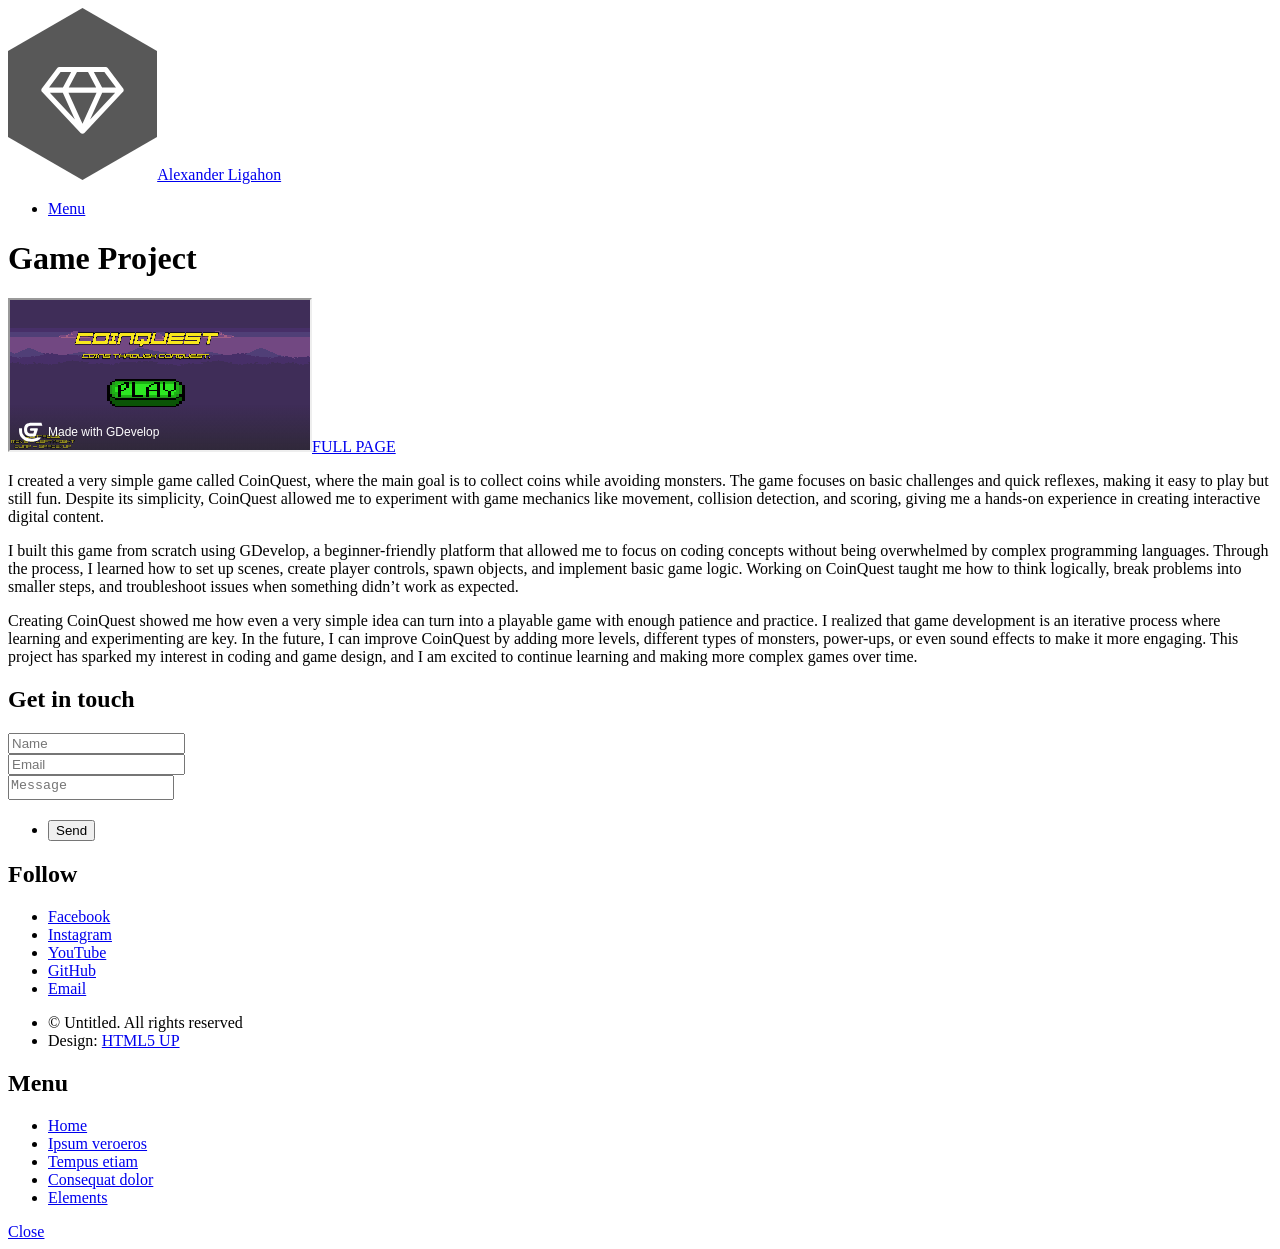
==== Alex'swebpage/Gameproject.html @ 7dd169e8 "Update Gameproject.html" ====
<!DOCTYPE HTML>
<!--
	Phantom by HTML5 UP
	html5up.net | @ajlkn
	Free for personal and commercial use under the CCA 3.0 license (html5up.net/license)
-->
<html>
	<head>
		<title>Alexander Ligahon - Game Project</title>
		<meta charset="utf-8" />
		<meta name="viewport" content="width=device-width, initial-scale=1, user-scalable=no" />
		<link rel="stylesheet" href="assets/css/main.css" />
		<noscript><link rel="stylesheet" href="assets/css/noscript.css" /></noscript>
	</head>
	<body class="is-preload">
		<!-- Wrapper -->
			<div id="wrapper">

				<!-- Header -->
					<header id="header">
						<div class="inner">

							<!-- Logo -->
								<a href="index.html" class="logo">
									<span class="symbol"><img src="images/logo.svg" alt="" /></span><span class="title">Alexander Ligahon</span>
								</a>

							<!-- Nav -->
								<nav>
									<ul>
										<li><a href="#menu">Menu</a></li>
									</ul>
								</nav>

						</div>
					</header>

				<!-- Menu -->
					<nav id="menu">
						<h2>Menu</h2>
						<ul>
							<li><a href="index.html">Home</a></li>
							<li><a href="generic.html">Ipsum veroeros</a></li>
							<li><a href="generic.html">Tempus etiam</a></li>
							<li><a href="generic.html">Consequat dolor</a></li>
							<li><a href="elements.html">Elements</a></li>
						</ul>
					</nav>

				<!-- Main -->
					<div id="main">
						<div class="inner">
							<h1>Game Project</h1>
							<iframe src="CoinQuest/index.html" title="W3Schools Free Online Web Tutorials"></iframe><a href="https://alexanderligahon-stack.github.io/AlexanderLigahon/Alex'swebpage/CoinQuest/index.html" target="_blank">FULL PAGE</a>
							<p>I created a very simple game called CoinQuest, where the main goal is to collect coins while avoiding monsters. The game focuses on basic challenges and quick reflexes, making it easy to play but still fun. Despite its simplicity, CoinQuest allowed me to experiment with game mechanics like movement, collision detection, and scoring, giving me a hands-on experience in creating interactive digital content.</p>
							<p>I built this game from scratch using GDevelop, a beginner-friendly platform that allowed me to focus on coding concepts without being overwhelmed by complex programming languages. Through the process, I learned how to set up scenes, create player controls, spawn objects, and implement basic game logic. Working on CoinQuest taught me how to think logically, break problems into smaller steps, and troubleshoot issues when something didn’t work as expected.</p>
							<p>Creating CoinQuest showed me how even a very simple idea can turn into a playable game with enough patience and practice. I realized that game development is an iterative process where learning and experimenting are key. In the future, I can improve CoinQuest by adding more levels, different types of monsters, power-ups, or even sound effects to make it more engaging. This project has sparked my interest in coding and game design, and I am excited to continue learning and making more complex games over time.</p>
						</div>
					</div>

				<!-- Footer -->
					<footer id="footer">
						<div class="inner">
							<section>
								<h2>Get in touch</h2>
								<form method="post" action="#">
									<div class="fields">
										<div class="field half">
											<input type="text" name="name" id="name" placeholder="Name" />
										</div>
										<div class="field half">
											<input type="email" name="email" id="email" placeholder="Email" />
										</div>
										<div class="field">
											<textarea name="message" id="message" placeholder="Message"></textarea>
										</div>
									</div>
									<ul class="actions">
										<li><input type="submit" value="Send" class="primary" /></li>
									</ul>
								</form>
							</section>
							<section>
								<h2>Follow</h2>
								<ul class="icons">
									<li><a href="https://www.facebook.com/babykittye" class="icon brands style2 fa-facebook" target="_blank"><span class="label">Facebook</span></a></li>
									<li><a href="https://www.instagram.com/xh.allie/" class="icon brands style2 fa-instagram" target="_blank"><span class="label">Instagram</span></a></li>
									<li><a href="https://www.youtube.com/channel/UCJ-s1aOtM6c1XGkvXlU729Q" class="icon brands style2 fa-youtube" target="_blank"><span class="label">YouTube</span></a></li>
									<li><a href="https://github.com/alexanderligahon-stack" class="icon brands style2 fa-github" target="_blank"><span class="label">GitHub</span></a></li>
									<li><a href="mailto:alexander.ligahon@gmail.com" class="icon solid style2 fa-envelope"><span class="label">Email</span></a></li>
								</ul>
							</section>
							<ul class="copyright">
								<li>&copy; Untitled. All rights reserved</li><li>Design: <a href="http://html5up.net">HTML5 UP</a></li>
							</ul>
						</div>
					</footer>

			</div>

		<!-- Scripts -->
			<script src="assets/js/jquery.min.js"></script>
			<script src="assets/js/browser.min.js"></script>
			<script src="assets/js/breakpoints.min.js"></script>
			<script src="assets/js/util.js"></script>
			<script src="assets/js/main.js"></script>

	</body>
</html>
---- Alex'swebpage/assets/css/main.css ----
@import url(fontawesome-all.min.css);
@import url("https://fonts.googleapis.com/css?family=Source+Sans+Pro:300,700,900");

/*
	Phantom by HTML5 UP
	html5up.net | @ajlkn
	Free for personal and commercial use under the CCA 3.0 license (html5up.net/license)
*/

html, body, div, span, applet, object,
iframe, h1, h2, h3, h4, h5, h6, p, blockquote,
pre, a, abbr, acronym, address, big, cite,
code, del, dfn, em, img, ins, kbd, q, s, samp,
small, strike, strong, sub, sup, tt, var, b,
u, i, center, dl, dt, dd, ol, ul, li, fieldset,
form, label, legend, table, caption, tbody,
tfoot, thead, tr, th, td, article, aside,
canvas, details, embed, figure, figcaption,
footer, header, hgroup, menu, nav, output, ruby,
section, summary, time, mark, audio, video {
	margin: 0;
	padding: 0;
	border: 0;
	font-size: 100%;
	font: inherit;
	vertical-align: baseline;}

article, aside, details, figcaption, figure,
footer, header, hgroup, menu, nav, section {
	display: block;}

body {
	line-height: 1;
}

ol, ul {
	list-style: none;
}

blockquote, q {
	quotes: none;
}

	blockquote:before, blockquote:after, q:before, q:after {
		content: '';
		content: none;
	}

table {
	border-collapse: collapse;
	border-spacing: 0;
}

body {
	-webkit-text-size-adjust: none;
}

mark {
	background-color: transparent;
	color: inherit;
}

input::-moz-focus-inner {
	border: 0;
	padding: 0;
}

input, select, textarea {
	-moz-appearance: none;
	-webkit-appearance: none;
	-ms-appearance: none;
	appearance: none;
}

/* Basic */

	@-ms-viewport {
		width: device-width;
	}

	body {
		-ms-overflow-style: scrollbar;
	}

	@media screen and (max-width: 480px) {

		html, body {
			min-width: 320px;
		}

	}

	html {
		box-sizing: border-box;
	}

	*, *:before, *:after {
		box-sizing: inherit;
	}

	body {
		background: #ffffff;
	}

		body.is-preload *, body.is-preload *:before, body.is-preload *:after {
			-moz-animation: none !important;
			-webkit-animation: none !important;
			-ms-animation: none !important;
			animation: none !important;
			-moz-transition: none !important;
			-webkit-transition: none !important;
			-ms-transition: none !important;
			transition: none !important;
		}

/* Type */

	body, input, select, textarea {
		color: #585858;
		font-family: "Source Sans Pro", Helvetica, sans-serif;
		font-size: 16pt;
		font-weight: 300;
		line-height: 1.75;
	}

		@media screen and (max-width: 1680px) {

			body, input, select, textarea {
				font-size: 14pt;
			}

		}

		@media screen and (max-width: 1280px) {

			body, input, select, textarea {
				font-size: 12pt;
			}

		}

	a {
		-moz-transition: border-bottom-color 0.2s ease, color 0.2s ease;
		-webkit-transition: border-bottom-color 0.2s ease, color 0.2s ease;
		-ms-transition: border-bottom-color 0.2s ease, color 0.2s ease;
		transition: border-bottom-color 0.2s ease, color 0.2s ease;
		text-decoration: none;
		color: #585858;
		border-bottom: dotted 1px rgba(88, 88, 88, 0.5);
	}

		a:hover {
			border-bottom-color: transparent;
			color: #f2849e !important;
		}

	strong, b {
		font-weight: 900;
	}

	em, i {
		font-style: italic;
	}

	p {
		margin: 0 0 2em 0;
	}

	h1 {
		font-size: 2.75em;
		font-weight: 700;
		line-height: 1.3;
		margin: 0 0 1em 0;
		letter-spacing: -0.035em;
	}

		h1 a {
			color: inherit;
		}

		@media screen and (max-width: 736px) {

			h1 {
				font-size: 2em;
				margin: 0 0 1em 0;
			}

		}

		@media screen and (max-width: 360px) {

			h1 {
				font-size: 1.75em;
			}

		}

	h2, h3, h4, h5, h6 {
		font-weight: 900;
		line-height: 1.5;
		margin: 0 0 2em 0;
		text-transform: uppercase;
		letter-spacing: 0.35em;
	}

		h2 a, h3 a, h4 a, h5 a, h6 a {
			color: inherit;
		}

	h2 {
		font-size: 1.1em;
	}

	h3 {
		font-size: 1em;
	}

	h4 {
		font-size: 0.8em;
	}

	h5 {
		font-size: 0.8em;
	}

	h6 {
		font-size: 0.8em;
	}

	@media screen and (max-width: 980px) {

		h1 br, h2 br, h3 br, h4 br, h5 br, h6 br {
			display: none;
		}

	}

	@media screen and (max-width: 736px) {

		h2 {
			font-size: 1em;
		}

		h3 {
			font-size: 0.8em;
		}

	}

	sub {
		font-size: 0.8em;
		position: relative;
		top: 0.5em;
	}

	sup {
		font-size: 0.8em;
		position: relative;
		top: -0.5em;
	}

	blockquote {
		border-left: solid 4px #c9c9c9;
		font-style: italic;
		margin: 0 0 2em 0;
		padding: 0.5em 0 0.5em 2em;
	}

	code {
		background: rgba(144, 144, 144, 0.075);
		border-radius: 4px;
		border: solid 1px #c9c9c9;
		font-family: "Courier New", monospace;
		font-size: 0.9em;
		margin: 0 0.25em;
		padding: 0.25em 0.65em;
	}

	pre {
		-webkit-overflow-scrolling: touch;
		font-family: "Courier New", monospace;
		font-size: 0.9em;
		margin: 0 0 2em 0;
	}

		pre code {
			display: block;
			line-height: 1.75;
			padding: 1em 1.5em;
			overflow-x: auto;
		}

	hr {
		border: 0;
		border-bottom: solid 1px #c9c9c9;
		margin: 2em 0;
	}

		hr.major {
			margin: 3em 0;
		}

	.align-left {
		text-align: left;
	}

	.align-center {
		text-align: center;
	}

	.align-right {
		text-align: right;
	}

/* Row */

	.row {
		display: flex;
		flex-wrap: wrap;
		box-sizing: border-box;
		align-items: stretch;
	}

		.row > * {
			box-sizing: border-box;
		}

		.row.gtr-uniform > * > :last-child {
			margin-bottom: 0;
		}

		.row.aln-left {
			justify-content: flex-start;
		}

		.row.aln-center {
			justify-content: center;
		}

		.row.aln-right {
			justify-content: flex-end;
		}

		.row.aln-top {
			align-items: flex-start;
		}

		.row.aln-middle {
			align-items: center;
		}

		.row.aln-bottom {
			align-items: flex-end;
		}

		.row > .imp {
			order: -1;
		}

		.row > .col-1 {
			width: 8.33333%;
		}

		.row > .off-1 {
			margin-left: 8.33333%;
		}

		.row > .col-2 {
			width: 16.66667%;
		}

		.row > .off-2 {
			margin-left: 16.66667%;
		}

		.row > .col-3 {
			width: 25%;
		}

		.row > .off-3 {
			margin-left: 25%;
		}

		.row > .col-4 {
			width: 33.33333%;
		}

		.row > .off-4 {
			margin-left: 33.33333%;
		}

		.row > .col-5 {
			width: 41.66667%;
		}

		.row > .off-5 {
			margin-left: 41.66667%;
		}

		.row > .col-6 {
			width: 50%;
		}

		.row > .off-6 {
			margin-left: 50%;
		}

		.row > .col-7 {
			width: 58.33333%;
		}

		.row > .off-7 {
			margin-left: 58.33333%;
		}

		.row > .col-8 {
			width: 66.66667%;
		}

		.row > .off-8 {
			margin-left: 66.66667%;
		}

		.row > .col-9 {
			width: 75%;
		}

		.row > .off-9 {
			margin-left: 75%;
		}

		.row > .col-10 {
			width: 83.33333%;
		}

		.row > .off-10 {
			margin-left: 83.33333%;
		}

		.row > .col-11 {
			width: 91.66667%;
		}

		.row > .off-11 {
			margin-left: 91.66667%;
		}

		.row > .col-12 {
			width: 100%;
		}

		.row > .off-12 {
			margin-left: 100%;
		}

		.row.gtr-0 {
			margin-top: 0;
			margin-left: 0em;
		}

			.row.gtr-0 > * {
				padding: 0 0 0 0em;
			}

			.row.gtr-0.gtr-uniform {
				margin-top: 0em;
			}

				.row.gtr-0.gtr-uniform > * {
					padding-top: 0em;
				}

		.row.gtr-25 {
			margin-top: 0;
			margin-left: -0.5em;
		}

			.row.gtr-25 > * {
				padding: 0 0 0 0.5em;
			}

			.row.gtr-25.gtr-uniform {
				margin-top: -0.5em;
			}

				.row.gtr-25.gtr-uniform > * {
					padding-top: 0.5em;
				}

		.row.gtr-50 {
			margin-top: 0;
			margin-left: -1em;
		}

			.row.gtr-50 > * {
				padding: 0 0 0 1em;
			}

			.row.gtr-50.gtr-uniform {
				margin-top: -1em;
			}

				.row.gtr-50.gtr-uniform > * {
					padding-top: 1em;
				}

		.row {
			margin-top: 0;
			margin-left: -2em;
		}

			.row > * {
				padding: 0 0 0 2em;
			}

			.row.gtr-uniform {
				margin-top: -2em;
			}

				.row.gtr-uniform > * {
					padding-top: 2em;
				}

		.row.gtr-150 {
			margin-top: 0;
			margin-left: -3em;
		}

			.row.gtr-150 > * {
				padding: 0 0 0 3em;
			}

			.row.gtr-150.gtr-uniform {
				margin-top: -3em;
			}

				.row.gtr-150.gtr-uniform > * {
					padding-top: 3em;
				}

		.row.gtr-200 {
			margin-top: 0;
			margin-left: -4em;
		}

			.row.gtr-200 > * {
				padding: 0 0 0 4em;
			}

			.row.gtr-200.gtr-uniform {
				margin-top: -4em;
			}

				.row.gtr-200.gtr-uniform > * {
					padding-top: 4em;
				}

		@media screen and (max-width: 1680px) {

			.row {
				display: flex;
				flex-wrap: wrap;
				box-sizing: border-box;
				align-items: stretch;
			}

				.row > * {
					box-sizing: border-box;
				}

				.row.gtr-uniform > * > :last-child {
					margin-bottom: 0;
				}

				.row.aln-left {
					justify-content: flex-start;
				}

				.row.aln-center {
					justify-content: center;
				}

				.row.aln-right {
					justify-content: flex-end;
				}

				.row.aln-top {
					align-items: flex-start;
				}

				.row.aln-middle {
					align-items: center;
				}

				.row.aln-bottom {
					align-items: flex-end;
				}

				.row > .imp-xlarge {
					order: -1;
				}

				.row > .col-1-xlarge {
					width: 8.33333%;
				}

				.row > .off-1-xlarge {
					margin-left: 8.33333%;
				}

				.row > .col-2-xlarge {
					width: 16.66667%;
				}

				.row > .off-2-xlarge {
					margin-left: 16.66667%;
				}

				.row > .col-3-xlarge {
					width: 25%;
				}

				.row > .off-3-xlarge {
					margin-left: 25%;
				}

				.row > .col-4-xlarge {
					width: 33.33333%;
				}

				.row > .off-4-xlarge {
					margin-left: 33.33333%;
				}

				.row > .col-5-xlarge {
					width: 41.66667%;
				}

				.row > .off-5-xlarge {
					margin-left: 41.66667%;
				}

				.row > .col-6-xlarge {
					width: 50%;
				}

				.row > .off-6-xlarge {
					margin-left: 50%;
				}

				.row > .col-7-xlarge {
					width: 58.33333%;
				}

				.row > .off-7-xlarge {
					margin-left: 58.33333%;
				}

				.row > .col-8-xlarge {
					width: 66.66667%;
				}

				.row > .off-8-xlarge {
					margin-left: 66.66667%;
				}

				.row > .col-9-xlarge {
					width: 75%;
				}

				.row > .off-9-xlarge {
					margin-left: 75%;
				}

				.row > .col-10-xlarge {
					width: 83.33333%;
				}

				.row > .off-10-xlarge {
					margin-left: 83.33333%;
				}

				.row > .col-11-xlarge {
					width: 91.66667%;
				}

				.row > .off-11-xlarge {
					margin-left: 91.66667%;
				}

				.row > .col-12-xlarge {
					width: 100%;
				}

				.row > .off-12-xlarge {
					margin-left: 100%;
				}

				.row.gtr-0 {
					margin-top: 0;
					margin-left: 0em;
				}

					.row.gtr-0 > * {
						padding: 0 0 0 0em;
					}

					.row.gtr-0.gtr-uniform {
						margin-top: 0em;
					}

						.row.gtr-0.gtr-uniform > * {
							padding-top: 0em;
						}

				.row.gtr-25 {
					margin-top: 0;
					margin-left: -0.5em;
				}

					.row.gtr-25 > * {
						padding: 0 0 0 0.5em;
					}

					.row.gtr-25.gtr-uniform {
						margin-top: -0.5em;
					}

						.row.gtr-25.gtr-uniform > * {
							padding-top: 0.5em;
						}

				.row.gtr-50 {
					margin-top: 0;
					margin-left: -1em;
				}

					.row.gtr-50 > * {
						padding: 0 0 0 1em;
					}

					.row.gtr-50.gtr-uniform {
						margin-top: -1em;
					}

						.row.gtr-50.gtr-uniform > * {
							padding-top: 1em;
						}

				.row {
					margin-top: 0;
					margin-left: -2em;
				}

					.row > * {
						padding: 0 0 0 2em;
					}

					.row.gtr-uniform {
						margin-top: -2em;
					}

						.row.gtr-uniform > * {
							padding-top: 2em;
						}

				.row.gtr-150 {
					margin-top: 0;
					margin-left: -3em;
				}

					.row.gtr-150 > * {
						padding: 0 0 0 3em;
					}

					.row.gtr-150.gtr-uniform {
						margin-top: -3em;
					}

						.row.gtr-150.gtr-uniform > * {
							padding-top: 3em;
						}

				.row.gtr-200 {
					margin-top: 0;
					margin-left: -4em;
				}

					.row.gtr-200 > * {
						padding: 0 0 0 4em;
					}

					.row.gtr-200.gtr-uniform {
						margin-top: -4em;
					}

						.row.gtr-200.gtr-uniform > * {
							padding-top: 4em;
						}

		}

		@media screen and (max-width: 1280px) {

			.row {
				display: flex;
				flex-wrap: wrap;
				box-sizing: border-box;
				align-items: stretch;
			}

				.row > * {
					box-sizing: border-box;
				}

				.row.gtr-uniform > * > :last-child {
					margin-bottom: 0;
				}

				.row.aln-left {
					justify-content: flex-start;
				}

				.row.aln-center {
					justify-content: center;
				}

				.row.aln-right {
					justify-content: flex-end;
				}

				.row.aln-top {
					align-items: flex-start;
				}

				.row.aln-middle {
					align-items: center;
				}

				.row.aln-bottom {
					align-items: flex-end;
				}

				.row > .imp-large {
					order: -1;
				}

				.row > .col-1-large {
					width: 8.33333%;
				}

				.row > .off-1-large {
					margin-left: 8.33333%;
				}

				.row > .col-2-large {
					width: 16.66667%;
				}

				.row > .off-2-large {
					margin-left: 16.66667%;
				}

				.row > .col-3-large {
					width: 25%;
				}

				.row > .off-3-large {
					margin-left: 25%;
				}

				.row > .col-4-large {
					width: 33.33333%;
				}

				.row > .off-4-large {
					margin-left: 33.33333%;
				}

				.row > .col-5-large {
					width: 41.66667%;
				}

				.row > .off-5-large {
					margin-left: 41.66667%;
				}

				.row > .col-6-large {
					width: 50%;
				}

				.row > .off-6-large {
					margin-left: 50%;
				}

				.row > .col-7-large {
					width: 58.33333%;
				}

				.row > .off-7-large {
					margin-left: 58.33333%;
				}

				.row > .col-8-large {
					width: 66.66667%;
				}

				.row > .off-8-large {
					margin-left: 66.66667%;
				}

				.row > .col-9-large {
					width: 75%;
				}

				.row > .off-9-large {
					margin-left: 75%;
				}

				.row > .col-10-large {
					width: 83.33333%;
				}

				.row > .off-10-large {
					margin-left: 83.33333%;
				}

				.row > .col-11-large {
					width: 91.66667%;
				}

				.row > .off-11-large {
					margin-left: 91.66667%;
				}

				.row > .col-12-large {
					width: 100%;
				}

				.row > .off-12-large {
					margin-left: 100%;
				}

				.row.gtr-0 {
					margin-top: 0;
					margin-left: 0em;
				}

					.row.gtr-0 > * {
						padding: 0 0 0 0em;
					}

					.row.gtr-0.gtr-uniform {
						margin-top: 0em;
					}

						.row.gtr-0.gtr-uniform > * {
							padding-top: 0em;
						}

				.row.gtr-25 {
					margin-top: 0;
					margin-left: -0.5em;
				}

					.row.gtr-25 > * {
						padding: 0 0 0 0.5em;
					}

					.row.gtr-25.gtr-uniform {
						margin-top: -0.5em;
					}

						.row.gtr-25.gtr-uniform > * {
							padding-top: 0.5em;
						}

				.row.gtr-50 {
					margin-top: 0;
					margin-left: -1em;
				}

					.row.gtr-50 > * {
						padding: 0 0 0 1em;
					}

					.row.gtr-50.gtr-uniform {
						margin-top: -1em;
					}

						.row.gtr-50.gtr-uniform > * {
							padding-top: 1em;
						}

				.row {
					margin-top: 0;
					margin-left: -2em;
				}

					.row > * {
						padding: 0 0 0 2em;
					}

					.row.gtr-uniform {
						margin-top: -2em;
					}

						.row.gtr-uniform > * {
							padding-top: 2em;
						}

				.row.gtr-150 {
					margin-top: 0;
					margin-left: -3em;
				}

					.row.gtr-150 > * {
						padding: 0 0 0 3em;
					}

					.row.gtr-150.gtr-uniform {
						margin-top: -3em;
					}

						.row.gtr-150.gtr-uniform > * {
							padding-top: 3em;
						}

				.row.gtr-200 {
					margin-top: 0;
					margin-left: -4em;
				}

					.row.gtr-200 > * {
						padding: 0 0 0 4em;
					}

					.row.gtr-200.gtr-uniform {
						margin-top: -4em;
					}

						.row.gtr-200.gtr-uniform > * {
							padding-top: 4em;
						}

		}

		@media screen and (max-width: 980px) {

			.row {
				display: flex;
				flex-wrap: wrap;
				box-sizing: border-box;
				align-items: stretch;
			}

				.row > * {
					box-sizing: border-box;
				}

				.row.gtr-uniform > * > :last-child {
					margin-bottom: 0;
				}

				.row.aln-left {
					justify-content: flex-start;
				}

				.row.aln-center {
					justify-content: center;
				}

				.row.aln-right {
					justify-content: flex-end;
				}

				.row.aln-top {
					align-items: flex-start;
				}

				.row.aln-middle {
					align-items: center;
				}

				.row.aln-bottom {
					align-items: flex-end;
				}

				.row > .imp-medium {
					order: -1;
				}

				.row > .col-1-medium {
					width: 8.33333%;
				}

				.row > .off-1-medium {
					margin-left: 8.33333%;
				}

				.row > .col-2-medium {
					width: 16.66667%;
				}

				.row > .off-2-medium {
					margin-left: 16.66667%;
				}

				.row > .col-3-medium {
					width: 25%;
				}

				.row > .off-3-medium {
					margin-left: 25%;
				}

				.row > .col-4-medium {
					width: 33.33333%;
				}

				.row > .off-4-medium {
					margin-left: 33.33333%;
				}

				.row > .col-5-medium {
					width: 41.66667%;
				}

				.row > .off-5-medium {
					margin-left: 41.66667%;
				}

				.row > .col-6-medium {
					width: 50%;
				}

				.row > .off-6-medium {
					margin-left: 50%;
				}

				.row > .col-7-medium {
					width: 58.33333%;
				}

				.row > .off-7-medium {
					margin-left: 58.33333%;
				}

				.row > .col-8-medium {
					width: 66.66667%;
				}

				.row > .off-8-medium {
					margin-left: 66.66667%;
				}

				.row > .col-9-medium {
					width: 75%;
				}

				.row > .off-9-medium {
					margin-left: 75%;
				}

				.row > .col-10-medium {
					width: 83.33333%;
				}

				.row > .off-10-medium {
					margin-left: 83.33333%;
				}

				.row > .col-11-medium {
					width: 91.66667%;
				}

				.row > .off-11-medium {
					margin-left: 91.66667%;
				}

				.row > .col-12-medium {
					width: 100%;
				}

				.row > .off-12-medium {
					margin-left: 100%;
				}

				.row.gtr-0 {
					margin-top: 0;
					margin-left: 0em;
				}

					.row.gtr-0 > * {
						padding: 0 0 0 0em;
					}

					.row.gtr-0.gtr-uniform {
						margin-top: 0em;
					}

						.row.gtr-0.gtr-uniform > * {
							padding-top: 0em;
						}

				.row.gtr-25 {
					margin-top: 0;
					margin-left: -0.375em;
				}

					.row.gtr-25 > * {
						padding: 0 0 0 0.375em;
					}

					.row.gtr-25.gtr-uniform {
						margin-top: -0.375em;
					}

						.row.gtr-25.gtr-uniform > * {
							padding-top: 0.375em;
						}

				.row.gtr-50 {
					margin-top: 0;
					margin-left: -0.75em;
				}

					.row.gtr-50 > * {
						padding: 0 0 0 0.75em;
					}

					.row.gtr-50.gtr-uniform {
						margin-top: -0.75em;
					}

						.row.gtr-50.gtr-uniform > * {
							padding-top: 0.75em;
						}

				.row {
					margin-top: 0;
					margin-left: -1.5em;
				}

					.row > * {
						padding: 0 0 0 1.5em;
					}

					.row.gtr-uniform {
						margin-top: -1.5em;
					}

						.row.gtr-uniform > * {
							padding-top: 1.5em;
						}

				.row.gtr-150 {
					margin-top: 0;
					margin-left: -2.25em;
				}

					.row.gtr-150 > * {
						padding: 0 0 0 2.25em;
					}

					.row.gtr-150.gtr-uniform {
						margin-top: -2.25em;
					}

						.row.gtr-150.gtr-uniform > * {
							padding-top: 2.25em;
						}

				.row.gtr-200 {
					margin-top: 0;
					margin-left: -3em;
				}

					.row.gtr-200 > * {
						padding: 0 0 0 3em;
					}

					.row.gtr-200.gtr-uniform {
						margin-top: -3em;
					}

						.row.gtr-200.gtr-uniform > * {
							padding-top: 3em;
						}

		}

		@media screen and (max-width: 736px) {

			.row {
				display: flex;
				flex-wrap: wrap;
				box-sizing: border-box;
				align-items: stretch;
			}

				.row > * {
					box-sizing: border-box;
				}

				.row.gtr-uniform > * > :last-child {
					margin-bottom: 0;
				}

				.row.aln-left {
					justify-content: flex-start;
				}

				.row.aln-center {
					justify-content: center;
				}

				.row.aln-right {
					justify-content: flex-end;
				}

				.row.aln-top {
					align-items: flex-start;
				}

				.row.aln-middle {
					align-items: center;
				}

				.row.aln-bottom {
					align-items: flex-end;
				}

				.row > .imp-small {
					order: -1;
				}

				.row > .col-1-small {
					width: 8.33333%;
				}

				.row > .off-1-small {
					margin-left: 8.33333%;
				}

				.row > .col-2-small {
					width: 16.66667%;
				}

				.row > .off-2-small {
					margin-left: 16.66667%;
				}

				.row > .col-3-small {
					width: 25%;
				}

				.row > .off-3-small {
					margin-left: 25%;
				}

				.row > .col-4-small {
					width: 33.33333%;
				}

				.row > .off-4-small {
					margin-left: 33.33333%;
				}

				.row > .col-5-small {
					width: 41.66667%;
				}

				.row > .off-5-small {
					margin-left: 41.66667%;
				}

				.row > .col-6-small {
					width: 50%;
				}

				.row > .off-6-small {
					margin-left: 50%;
				}

				.row > .col-7-small {
					width: 58.33333%;
				}

				.row > .off-7-small {
					margin-left: 58.33333%;
				}

				.row > .col-8-small {
					width: 66.66667%;
				}

				.row > .off-8-small {
					margin-left: 66.66667%;
				}

				.row > .col-9-small {
					width: 75%;
				}

				.row > .off-9-small {
					margin-left: 75%;
				}

				.row > .col-10-small {
					width: 83.33333%;
				}

				.row > .off-10-small {
					margin-left: 83.33333%;
				}

				.row > .col-11-small {
					width: 91.66667%;
				}

				.row > .off-11-small {
					margin-left: 91.66667%;
				}

				.row > .col-12-small {
					width: 100%;
				}

				.row > .off-12-small {
					margin-left: 100%;
				}

				.row.gtr-0 {
					margin-top: 0;
					margin-left: 0em;
				}

					.row.gtr-0 > * {
						padding: 0 0 0 0em;
					}

					.row.gtr-0.gtr-uniform {
						margin-top: 0em;
					}

						.row.gtr-0.gtr-uniform > * {
							padding-top: 0em;
						}

				.row.gtr-25 {
					margin-top: 0;
					margin-left: -0.25em;
				}

					.row.gtr-25 > * {
						padding: 0 0 0 0.25em;
					}

					.row.gtr-25.gtr-uniform {
						margin-top: -0.25em;
					}

						.row.gtr-25.gtr-uniform > * {
							padding-top: 0.25em;
						}

				.row.gtr-50 {
					margin-top: 0;
					margin-left: -0.5em;
				}

					.row.gtr-50 > * {
						padding: 0 0 0 0.5em;
					}

					.row.gtr-50.gtr-uniform {
						margin-top: -0.5em;
					}

						.row.gtr-50.gtr-uniform > * {
							padding-top: 0.5em;
						}

				.row {
					margin-top: 0;
					margin-left: -1em;
				}

					.row > * {
						padding: 0 0 0 1em;
					}

					.row.gtr-uniform {
						margin-top: -1em;
					}

						.row.gtr-uniform > * {
							padding-top: 1em;
						}

				.row.gtr-150 {
					margin-top: 0;
					margin-left: -1.5em;
				}

					.row.gtr-150 > * {
						padding: 0 0 0 1.5em;
					}

					.row.gtr-150.gtr-uniform {
						margin-top: -1.5em;
					}

						.row.gtr-150.gtr-uniform > * {
							padding-top: 1.5em;
						}

				.row.gtr-200 {
					margin-top: 0;
					margin-left: -2em;
				}

					.row.gtr-200 > * {
						padding: 0 0 0 2em;
					}

					.row.gtr-200.gtr-uniform {
						margin-top: -2em;
					}

						.row.gtr-200.gtr-uniform > * {
							padding-top: 2em;
						}

		}

		@media screen and (max-width: 480px) {

			.row {
				display: flex;
				flex-wrap: wrap;
				box-sizing: border-box;
				align-items: stretch;
			}

				.row > * {
					box-sizing: border-box;
				}

				.row.gtr-uniform > * > :last-child {
					margin-bottom: 0;
				}

				.row.aln-left {
					justify-content: flex-start;
				}

				.row.aln-center {
					justify-content: center;
				}

				.row.aln-right {
					justify-content: flex-end;
				}

				.row.aln-top {
					align-items: flex-start;
				}

				.row.aln-middle {
					align-items: center;
				}

				.row.aln-bottom {
					align-items: flex-end;
				}

				.row > .imp-xsmall {
					order: -1;
				}

				.row > .col-1-xsmall {
					width: 8.33333%;
				}

				.row > .off-1-xsmall {
					margin-left: 8.33333%;
				}

				.row > .col-2-xsmall {
					width: 16.66667%;
				}

				.row > .off-2-xsmall {
					margin-left: 16.66667%;
				}

				.row > .col-3-xsmall {
					width: 25%;
				}

				.row > .off-3-xsmall {
					margin-left: 25%;
				}

				.row > .col-4-xsmall {
					width: 33.33333%;
				}

				.row > .off-4-xsmall {
					margin-left: 33.33333%;
				}

				.row > .col-5-xsmall {
					width: 41.66667%;
				}

				.row > .off-5-xsmall {
					margin-left: 41.66667%;
				}

				.row > .col-6-xsmall {
					width: 50%;
				}

				.row > .off-6-xsmall {
					margin-left: 50%;
				}

				.row > .col-7-xsmall {
					width: 58.33333%;
				}

				.row > .off-7-xsmall {
					margin-left: 58.33333%;
				}

				.row > .col-8-xsmall {
					width: 66.66667%;
				}

				.row > .off-8-xsmall {
					margin-left: 66.66667%;
				}

				.row > .col-9-xsmall {
					width: 75%;
				}

				.row > .off-9-xsmall {
					margin-left: 75%;
				}

				.row > .col-10-xsmall {
					width: 83.33333%;
				}

				.row > .off-10-xsmall {
					margin-left: 83.33333%;
				}

				.row > .col-11-xsmall {
					width: 91.66667%;
				}

				.row > .off-11-xsmall {
					margin-left: 91.66667%;
				}

				.row > .col-12-xsmall {
					width: 100%;
				}

				.row > .off-12-xsmall {
					margin-left: 100%;
				}

				.row.gtr-0 {
					margin-top: 0;
					margin-left: 0em;
				}

					.row.gtr-0 > * {
						padding: 0 0 0 0em;
					}

					.row.gtr-0.gtr-uniform {
						margin-top: 0em;
					}

						.row.gtr-0.gtr-uniform > * {
							padding-top: 0em;
						}

				.row.gtr-25 {
					margin-top: 0;
					margin-left: -0.25em;
				}

					.row.gtr-25 > * {
						padding: 0 0 0 0.25em;
					}

					.row.gtr-25.gtr-uniform {
						margin-top: -0.25em;
					}

						.row.gtr-25.gtr-uniform > * {
							padding-top: 0.25em;
						}

				.row.gtr-50 {
					margin-top: 0;
					margin-left: -0.5em;
				}

					.row.gtr-50 > * {
						padding: 0 0 0 0.5em;
					}

					.row.gtr-50.gtr-uniform {
						margin-top: -0.5em;
					}

						.row.gtr-50.gtr-uniform > * {
							padding-top: 0.5em;
						}

				.row {
					margin-top: 0;
					margin-left: -1em;
				}

					.row > * {
						padding: 0 0 0 1em;
					}

					.row.gtr-uniform {
						margin-top: -1em;
					}

						.row.gtr-uniform > * {
							padding-top: 1em;
						}

				.row.gtr-150 {
					margin-top: 0;
					margin-left: -1.5em;
				}

					.row.gtr-150 > * {
						padding: 0 0 0 1.5em;
					}

					.row.gtr-150.gtr-uniform {
						margin-top: -1.5em;
					}

						.row.gtr-150.gtr-uniform > * {
							padding-top: 1.5em;
						}

				.row.gtr-200 {
					margin-top: 0;
					margin-left: -2em;
				}

					.row.gtr-200 > * {
						padding: 0 0 0 2em;
					}

					.row.gtr-200.gtr-uniform {
						margin-top: -2em;
					}

						.row.gtr-200.gtr-uniform > * {
							padding-top: 2em;
						}

		}

/* Section/Article */

	section.special, article.special {
		text-align: center;
	}

	header p {
		margin-top: -1em;
	}

	@media screen and (max-width: 736px) {

		header p {
			margin-top: 0;
		}

	}

/* Icon */

	.icon {
		text-decoration: none;
		border-bottom: none;
		position: relative;
	}

		.icon:before {
			-moz-osx-font-smoothing: grayscale;
			-webkit-font-smoothing: antialiased;
			display: inline-block;
			font-style: normal;
			font-variant: normal;
			text-rendering: auto;
			line-height: 1;
			text-transform: none !important;
			font-family: 'Font Awesome 5 Free';
			font-weight: 400;
		}

		.icon > .label {
			display: none;
		}

		.icon:before {
			line-height: inherit;
		}

		.icon.solid:before {
			font-weight: 900;
		}

		.icon.brands:before {
			font-family: 'Font Awesome 5 Brands';
		}

		.icon.style2 {
			-moz-transition: background-color 0.2s ease-in-out, color 0.2s ease-in-out, border-color 0.2s ease-in-out;
			-webkit-transition: background-color 0.2s ease-in-out, color 0.2s ease-in-out, border-color 0.2s ease-in-out;
			-ms-transition: background-color 0.2s ease-in-out, color 0.2s ease-in-out, border-color 0.2s ease-in-out;
			transition: background-color 0.2s ease-in-out, color 0.2s ease-in-out, border-color 0.2s ease-in-out;
			background-color: transparent;
			border: solid 1px #c9c9c9;
			border-radius: 4px;
			width: 2.65em;
			height: 2.65em;
			display: inline-block;
			text-align: center;
			line-height: 2.65em;
			color: inherit;
		}

			.icon.style2:before {
				font-size: 1.1em;
			}

			.icon.style2:hover {
				color: #f2849e;
				border-color: #f2849e;
			}

			.icon.style2:active {
				background-color: rgba(242, 132, 158, 0.1);
			}

/* List */

	ol {
		list-style: decimal;
		margin: 0 0 2em 0;
		padding-left: 1.25em;
	}

		ol li {
			padding-left: 0.25em;
		}

	ul {
		list-style: disc;
		margin: 0 0 2em 0;
		padding-left: 1em;
	}

		ul li {
			padding-left: 0.5em;
		}

		ul.alt {
			list-style: none;
			padding-left: 0;
		}

			ul.alt li {
				border-top: solid 1px #c9c9c9;
				padding: 0.5em 0;
			}

				ul.alt li:first-child {
					border-top: 0;
					padding-top: 0;
				}

	dl {
		margin: 0 0 2em 0;
	}

		dl dt {
			display: block;
			font-weight: 900;
			margin: 0 0 1em 0;
		}

		dl dd {
			margin-left: 2em;
		}

/* Actions */

	ul.actions {
		display: -moz-flex;
		display: -webkit-flex;
		display: -ms-flex;
		display: flex;
		cursor: default;
		list-style: none;
		margin-left: -1em;
		padding-left: 0;
	}

		ul.actions li {
			padding: 0 0 0 1em;
			vertical-align: middle;
		}

		ul.actions.special {
			-moz-justify-content: center;
			-webkit-justify-content: center;
			-ms-justify-content: center;
			justify-content: center;
			width: 100%;
			margin-left: 0;
		}

			ul.actions.special li:first-child {
				padding-left: 0;
			}

		ul.actions.stacked {
			-moz-flex-direction: column;
			-webkit-flex-direction: column;
			-ms-flex-direction: column;
			flex-direction: column;
			margin-left: 0;
		}

			ul.actions.stacked li {
				padding: 1.3em 0 0 0;
			}

				ul.actions.stacked li:first-child {
					padding-top: 0;
				}

		ul.actions.fit {
			width: calc(100% + 1em);
		}

			ul.actions.fit li {
				-moz-flex-grow: 1;
				-webkit-flex-grow: 1;
				-ms-flex-grow: 1;
				flex-grow: 1;
				-moz-flex-shrink: 1;
				-webkit-flex-shrink: 1;
				-ms-flex-shrink: 1;
				flex-shrink: 1;
				width: 100%;
			}

				ul.actions.fit li > * {
					width: 100%;
				}

			ul.actions.fit.stacked {
				width: 100%;
			}

		@media screen and (max-width: 480px) {

			ul.actions:not(.fixed) {
				-moz-flex-direction: column;
				-webkit-flex-direction: column;
				-ms-flex-direction: column;
				flex-direction: column;
				margin-left: 0;
				width: 100% !important;
			}

				ul.actions:not(.fixed) li {
					-moz-flex-grow: 1;
					-webkit-flex-grow: 1;
					-ms-flex-grow: 1;
					flex-grow: 1;
					-moz-flex-shrink: 1;
					-webkit-flex-shrink: 1;
					-ms-flex-shrink: 1;
					flex-shrink: 1;
					padding: 1em 0 0 0;
					text-align: center;
					width: 100%;
				}

					ul.actions:not(.fixed) li > * {
						width: 100%;
					}

					ul.actions:not(.fixed) li:first-child {
						padding-top: 0;
					}

					ul.actions:not(.fixed) li input[type="submit"],
					ul.actions:not(.fixed) li input[type="reset"],
					ul.actions:not(.fixed) li input[type="button"],
					ul.actions:not(.fixed) li button,
					ul.actions:not(.fixed) li .button {
						width: 100%;
					}

						ul.actions:not(.fixed) li input[type="submit"].icon:before,
						ul.actions:not(.fixed) li input[type="reset"].icon:before,
						ul.actions:not(.fixed) li input[type="button"].icon:before,
						ul.actions:not(.fixed) li button.icon:before,
						ul.actions:not(.fixed) li .button.icon:before {
							margin-left: -0.5rem;
						}

		}

/* Icons */

	ul.icons {
		cursor: default;
		list-style: none;
		padding-left: 0;
		margin: -1em 0 2em -1em;
	}

		ul.icons li {
			display: inline-block;
			padding: 1em 0 0 1em;
		}

/* Form */

	form {
		margin: 0 0 2em 0;
		overflow-x: hidden;
	}

		form > :last-child {
			margin-bottom: 0;
		}

		form > .fields {
			display: -moz-flex;
			display: -webkit-flex;
			display: -ms-flex;
			display: flex;
			-moz-flex-wrap: wrap;
			-webkit-flex-wrap: wrap;
			-ms-flex-wrap: wrap;
			flex-wrap: wrap;
			width: calc(100% + 3em);
			margin: -1.5em 0 2em -1.5em;
		}

			form > .fields > .field {
				-moz-flex-grow: 0;
				-webkit-flex-grow: 0;
				-ms-flex-grow: 0;
				flex-grow: 0;
				-moz-flex-shrink: 0;
				-webkit-flex-shrink: 0;
				-ms-flex-shrink: 0;
				flex-shrink: 0;
				padding: 1.5em 0 0 1.5em;
				width: calc(100% - 1.5em);
			}

				form > .fields > .field.half {
					width: calc(50% - 0.75em);
				}

				form > .fields > .field.third {
					width: calc(100%/3 - 0.5em);
				}

				form > .fields > .field.quarter {
					width: calc(25% - 0.375em);
				}

		@media screen and (max-width: 480px) {

			form > .fields {
				width: calc(100% + 3em);
				margin: -1.5em 0 2em -1.5em;
			}

				form > .fields > .field {
					padding: 1.5em 0 0 1.5em;
					width: calc(100% - 1.5em);
				}

					form > .fields > .field.half {
						width: calc(100% - 1.5em);
					}

					form > .fields > .field.third {
						width: calc(100% - 1.5em);
					}

					form > .fields > .field.quarter {
						width: calc(100% - 1.5em);
					}

		}

	label {
		display: block;
		font-size: 0.9em;
		font-weight: 900;
		margin: 0 0 1em 0;
	}

	input[type="text"],
	input[type="password"],
	input[type="email"],
	input[type="tel"],
	select,
	textarea {
		-moz-appearance: none;
		-webkit-appearance: none;
		-ms-appearance: none;
		appearance: none;
		background-color: transparent;
		border: none;
		border-radius: 0;
		border-bottom: solid 1px #c9c9c9;
		color: inherit;
		display: block;
		outline: 0;
		padding: 0;
		text-decoration: none;
		width: 100%;
	}

		input[type="text"]:invalid,
		input[type="password"]:invalid,
		input[type="email"]:invalid,
		input[type="tel"]:invalid,
		select:invalid,
		textarea:invalid {
			box-shadow: none;
		}

		input[type="text"]:focus,
		input[type="password"]:focus,
		input[type="email"]:focus,
		input[type="tel"]:focus,
		select:focus,
		textarea:focus {
			border-bottom-color: #f2849e;
			box-shadow: inset 0 -1px 0 0 #f2849e;
		}

	select {
		background-image: url("data:image/svg+xml;charset=utf8,%3Csvg xmlns='http://www.w3.org/2000/svg' width='40' height='40' preserveAspectRatio='none' viewBox='0 0 40 40'%3E%3Cpath d='M9.4,12.3l10.4,10.4l10.4-10.4c0.2-0.2,0.5-0.4,0.9-0.4c0.3,0,0.6,0.1,0.9,0.4l3.3,3.3c0.2,0.2,0.4,0.5,0.4,0.9 c0,0.4-0.1,0.6-0.4,0.9L20.7,31.9c-0.2,0.2-0.5,0.4-0.9,0.4c-0.3,0-0.6-0.1-0.9-0.4L4.3,17.3c-0.2-0.2-0.4-0.5-0.4-0.9 c0-0.4,0.1-0.6,0.4-0.9l3.3-3.3c0.2-0.2,0.5-0.4,0.9-0.4S9.1,12.1,9.4,12.3z' fill='%23c9c9c9' /%3E%3C/svg%3E");
		background-size: 1.25rem;
		background-repeat: no-repeat;
		background-position: calc(100% - 1rem) center;
		height: 3em;
		padding-right: 3em;
		text-overflow: ellipsis;
	}

		select option {
			background: #ffffff;
		}

		select:focus::-ms-value {
			background-color: transparent;
		}

		select::-ms-expand {
			display: none;
		}

	input[type="text"],
	input[type="password"],
	input[type="email"],
	select {
		height: 3em;
	}

	textarea {
		padding: 0;
		min-height: 3.75em;
	}

	input[type="checkbox"],
	input[type="radio"] {
		-moz-appearance: none;
		-webkit-appearance: none;
		-ms-appearance: none;
		appearance: none;
		display: block;
		float: left;
		margin-right: -2em;
		opacity: 0;
		width: 1em;
		z-index: -1;
	}

		input[type="checkbox"] + label,
		input[type="radio"] + label {
			text-decoration: none;
			color: #585858;
			cursor: pointer;
			display: inline-block;
			font-size: 1em;
			font-weight: 300;
			padding-left: 2.55em;
			padding-right: 0.75em;
			position: relative;
		}

			input[type="checkbox"] + label:before,
			input[type="radio"] + label:before {
				-moz-osx-font-smoothing: grayscale;
				-webkit-font-smoothing: antialiased;
				display: inline-block;
				font-style: normal;
				font-variant: normal;
				text-rendering: auto;
				line-height: 1;
				text-transform: none !important;
				font-family: 'Font Awesome 5 Free';
				font-weight: 900;
			}

			input[type="checkbox"] + label:before,
			input[type="radio"] + label:before {
				border-radius: 4px;
				border: solid 1px #c9c9c9;
				content: '';
				display: inline-block;
				font-size: 0.8em;
				height: 2.25em;
				left: 0;
				line-height: 2.25em;
				position: absolute;
				text-align: center;
				top: 0;
				width: 2.25em;
			}

		input[type="checkbox"]:checked + label:before,
		input[type="radio"]:checked + label:before {
			background: #585858;
			border-color: #585858;
			color: #ffffff;
			content: '\f00c';
		}

		input[type="checkbox"]:focus + label:before,
		input[type="radio"]:focus + label:before {
			border-color: #f2849e;
			box-shadow: 0 0 0 1px #f2849e;
		}

	input[type="checkbox"] + label:before {
		border-radius: 4px;
	}

	input[type="radio"] + label:before {
		border-radius: 100%;
	}

/* Box */

	.box {
		border-radius: 4px;
		border: solid 1px #c9c9c9;
		margin-bottom: 2em;
		padding: 1.5em;
	}

		.box > :last-child,
		.box > :last-child > :last-child,
		.box > :last-child > :last-child > :last-child {
			margin-bottom: 0;
		}

		.box.alt {
			border: 0;
			border-radius: 0;
			padding: 0;
		}

/* Image */

	.image {
		border-radius: 4px;
		border: 0;
		display: inline-block;
		position: relative;
	}

		.image img {
			border-radius: 4px;
			display: block;
		}

		.image.left, .image.right {
			max-width: 40%;
		}

			.image.left img, .image.right img {
				width: 100%;
			}

		.image.left {
			float: left;
			padding: 0 1.5em 1em 0;
			top: 0.25em;
		}

		.image.right {
			float: right;
			padding: 0 0 1em 1.5em;
			top: 0.25em;
		}

		.image.fit {
			display: block;
			margin: 0 0 2em 0;
			width: 100%;
		}

			.image.fit img {
				width: 100%;
			}

		.image.main {
			display: block;
			margin: 0 0 3em 0;
			width: 100%;
		}

			.image.main img {
				width: 100%;
			}

			@media screen and (max-width: 736px) {

				.image.main {
					margin: 0 0 2em 0;
				}

			}

/* Table */

	.table-wrapper {
		-webkit-overflow-scrolling: touch;
		overflow-x: auto;
	}

	table {
		margin: 0 0 2em 0;
		width: 100%;
	}

		table tbody tr {
			border: solid 1px #c9c9c9;
			border-left: 0;
			border-right: 0;
		}

			table tbody tr:nth-child(2n + 1) {
				background-color: rgba(144, 144, 144, 0.075);
			}

		table td {
			padding: 0.75em 0.75em;
		}

		table th {
			font-size: 0.9em;
			font-weight: 900;
			padding: 0 0.75em 0.75em 0.75em;
			text-align: left;
		}

		table thead {
			border-bottom: solid 2px #c9c9c9;
		}

		table tfoot {
			border-top: solid 2px #c9c9c9;
		}

		table.alt {
			border-collapse: separate;
		}

			table.alt tbody tr td {
				border: solid 1px #c9c9c9;
				border-left-width: 0;
				border-top-width: 0;
			}

				table.alt tbody tr td:first-child {
					border-left-width: 1px;
				}

			table.alt tbody tr:first-child td {
				border-top-width: 1px;
			}

			table.alt thead {
				border-bottom: 0;
			}

			table.alt tfoot {
				border-top: 0;
			}

/* Button */

	input[type="submit"],
	input[type="reset"],
	input[type="button"],
	button,
	.button {
		-moz-appearance: none;
		-webkit-appearance: none;
		-ms-appearance: none;
		appearance: none;
		-moz-transition: background-color 0.2s ease-in-out, color 0.2s ease-in-out, box-shadow 0.2s ease-in-out;
		-webkit-transition: background-color 0.2s ease-in-out, color 0.2s ease-in-out, box-shadow 0.2s ease-in-out;
		-ms-transition: background-color 0.2s ease-in-out, color 0.2s ease-in-out, box-shadow 0.2s ease-in-out;
		transition: background-color 0.2s ease-in-out, color 0.2s ease-in-out, box-shadow 0.2s ease-in-out;
		background-color: transparent;
		border-radius: 4px;
		border: 0;
		box-shadow: inset 0 0 0 2px #585858;
		color: #585858 !important;
		cursor: pointer;
		display: inline-block;
		font-size: 0.8em;
		font-weight: 900;
		height: 3.5em;
		letter-spacing: 0.35em;
		line-height: 3.45em;
		overflow: hidden;
		padding: 0 1.25em 0 1.6em;
		text-align: center;
		text-decoration: none;
		text-overflow: ellipsis;
		text-transform: uppercase;
		white-space: nowrap;
	}

		input[type="submit"].icon:before,
		input[type="reset"].icon:before,
		input[type="button"].icon:before,
		button.icon:before,
		.button.icon:before {
			margin-right: 0.5em;
		}

		input[type="submit"].fit,
		input[type="reset"].fit,
		input[type="button"].fit,
		button.fit,
		.button.fit {
			width: 100%;
		}

		input[type="submit"]:hover,
		input[type="reset"]:hover,
		input[type="button"]:hover,
		button:hover,
		.button:hover {
			color: #f2849e !important;
			box-shadow: inset 0 0 0 2px #f2849e;
		}

		input[type="submit"]:active,
		input[type="reset"]:active,
		input[type="button"]:active,
		button:active,
		.button:active {
			background-color: rgba(242, 132, 158, 0.1);
		}

		input[type="submit"].small,
		input[type="reset"].small,
		input[type="button"].small,
		button.small,
		.button.small {
			font-size: 0.6em;
		}

		input[type="submit"].large,
		input[type="reset"].large,
		input[type="button"].large,
		button.large,
		.button.large {
			font-size: 1em;
		}

		input[type="submit"].primary,
		input[type="reset"].primary,
		input[type="button"].primary,
		button.primary,
		.button.primary {
			box-shadow: none;
			background-color: #585858;
			color: #ffffff !important;
		}

			input[type="submit"].primary:hover,
			input[type="reset"].primary:hover,
			input[type="button"].primary:hover,
			button.primary:hover,
			.button.primary:hover {
				background-color: #f2849e;
			}

			input[type="submit"].primary:active,
			input[type="reset"].primary:active,
			input[type="button"].primary:active,
			button.primary:active,
			.button.primary:active {
				background-color: #ee5f81;
			}

		input[type="submit"].disabled, input[type="submit"]:disabled,
		input[type="reset"].disabled,
		input[type="reset"]:disabled,
		input[type="button"].disabled,
		input[type="button"]:disabled,
		button.disabled,
		button:disabled,
		.button.disabled,
		.button:disabled {
			pointer-events: none;
			opacity: 0.25;
		}

/* Tiles */

	.tiles {
		display: -moz-flex;
		display: -webkit-flex;
		display: -ms-flex;
		display: flex;
		-moz-flex-wrap: wrap;
		-webkit-flex-wrap: wrap;
		-ms-flex-wrap: wrap;
		flex-wrap: wrap;
		postiion: relative;
		margin: -2.5em 0 0 -2.5em;
	}

		.tiles article {
			-moz-transition: -moz-transform 0.5s ease, opacity 0.5s ease;
			-webkit-transition: -webkit-transform 0.5s ease, opacity 0.5s ease;
			-ms-transition: -ms-transform 0.5s ease, opacity 0.5s ease;
			transition: transform 0.5s ease, opacity 0.5s ease;
			position: relative;
			width: calc(33.33333% - 2.5em);
			margin: 2.5em 0 0 2.5em;
		}

			.tiles article > .image {
				-moz-transition: -moz-transform 0.5s ease;
				-webkit-transition: -webkit-transform 0.5s ease;
				-ms-transition: -ms-transform 0.5s ease;
				transition: transform 0.5s ease;
				position: relative;
				display: block;
				width: 100%;
				border-radius: 4px;
				overflow: hidden;
			}

				.tiles article > .image img {
					display: block;
					width: 100%;
				}

				.tiles article > .image:before {
					pointer-events: none;
					-moz-transition: background-color 0.5s ease, opacity 0.5s ease;
					-webkit-transition: background-color 0.5s ease, opacity 0.5s ease;
					-ms-transition: background-color 0.5s ease, opacity 0.5s ease;
					transition: background-color 0.5s ease, opacity 0.5s ease;
					content: '';
					display: block;
					position: absolute;
					top: 0;
					left: 0;
					width: 100%;
					height: 100%;
					opacity: 1.0;
					z-index: 1;
					opacity: 0.8;
				}

				.tiles article > .image:after {
					pointer-events: none;
					-moz-transition: opacity 0.5s ease;
					-webkit-transition: opacity 0.5s ease;
					-ms-transition: opacity 0.5s ease;
					transition: opacity 0.5s ease;
					content: '';
					display: block;
					position: absolute;
					top: 0;
					left: 0;
					width: 100%;
					height: 100%;
					background-image: url("data:image/svg+xml;charset=utf8,%3Csvg xmlns='http://www.w3.org/2000/svg' width='100' height='100' viewBox='0 0 100 100' preserveAspectRatio='none'%3E%3Cstyle%3Eline %7B stroke-width: 0.25px%3B stroke: %23ffffff%3B %7D%3C/style%3E%3Cline x1='0' y1='0' x2='100' y2='100' /%3E%3Cline x1='100' y1='0' x2='0' y2='100' /%3E%3C/svg%3E");
					background-position: center;
					background-repeat: no-repeat;
					background-size: 100% 100%;
					opacity: 0.25;
					z-index: 2;
				}

			.tiles article > a {
				display: -moz-flex;
				display: -webkit-flex;
				display: -ms-flex;
				display: flex;
				-moz-flex-direction: column;
				-webkit-flex-direction: column;
				-ms-flex-direction: column;
				flex-direction: column;
				-moz-align-items: center;
				-webkit-align-items: center;
				-ms-align-items: center;
				align-items: center;
				-moz-justify-content: center;
				-webkit-justify-content: center;
				-ms-justify-content: center;
				justify-content: center;
				-moz-transition: background-color 0.5s ease, -moz-transform 0.5s ease;
				-webkit-transition: background-color 0.5s ease, -webkit-transform 0.5s ease;
				-ms-transition: background-color 0.5s ease, -ms-transform 0.5s ease;
				transition: background-color 0.5s ease, transform 0.5s ease;
				position: absolute;
				top: 0;
				left: 0;
				width: 100%;
				height: 100%;
				padding: 1em;
				border-radius: 4px;
				border-bottom: 0;
				color: #ffffff;
				text-align: center;
				text-decoration: none;
				z-index: 3;
			}

				.tiles article > a > :last-child {
					margin: 0;
				}

				.tiles article > a:hover {
					color: #ffffff !important;
				}

				.tiles article > a h2 {
					margin: 0;
				}

				.tiles article > a .content {
					-moz-transition: max-height 0.5s ease, opacity 0.5s ease;
					-webkit-transition: max-height 0.5s ease, opacity 0.5s ease;
					-ms-transition: max-height 0.5s ease, opacity 0.5s ease;
					transition: max-height 0.5s ease, opacity 0.5s ease;
					width: 100%;
					max-height: 0;
					line-height: 1.5;
					margin-top: 0.35em;
					opacity: 0;
				}

					.tiles article > a .content > :last-child {
						margin-bottom: 0;
					}

			.tiles article.style1 > .image:before {
				background-color: #f2849e;
			}

			.tiles article.style2 > .image:before {
				background-color: #7ecaf6;
			}

			.tiles article.style3 > .image:before {
				background-color: #7bd0c1;
			}

			.tiles article.style4 > .image:before {
				background-color: #c75b9b;
			}

			.tiles article.style5 > .image:before {
				background-color: #ae85ca;
			}

			.tiles article.style6 > .image:before {
				background-color: #8499e7;
			}

			body:not(.is-touch) .tiles article:hover > .image {
				-moz-transform: scale(1.1);
				-webkit-transform: scale(1.1);
				-ms-transform: scale(1.1);
				transform: scale(1.1);
			}

				body:not(.is-touch) .tiles article:hover > .image:before {
					background-color: #333333;
					opacity: 0.35;
				}

				body:not(.is-touch) .tiles article:hover > .image:after {
					opacity: 0;
				}

			body:not(.is-touch) .tiles article:hover .content {
				max-height: 15em;
				opacity: 1;
			}

		* + .tiles {
			margin-top: 2em;
		}

		body.is-preload .tiles article {
			-moz-transform: scale(0.9);
			-webkit-transform: scale(0.9);
			-ms-transform: scale(0.9);
			transform: scale(0.9);
			opacity: 0;
		}

		body.is-touch .tiles article .content {
			max-height: 15em;
			opacity: 1;
		}

		@media screen and (max-width: 1280px) {

			.tiles {
				margin: -1.25em 0 0 -1.25em;
			}

				.tiles article {
					width: calc(33.33333% - 1.25em);
					margin: 1.25em 0 0 1.25em;
				}

		}

		@media screen and (max-width: 980px) {

			.tiles {
				margin: -2.5em 0 0 -2.5em;
			}

				.tiles article {
					width: calc(50% - 2.5em);
					margin: 2.5em 0 0 2.5em;
				}

		}

		@media screen and (max-width: 736px) {

			.tiles {
				margin: -1.25em 0 0 -1.25em;
			}

				.tiles article {
					width: calc(50% - 1.25em);
					margin: 1.25em 0 0 1.25em;
				}

					.tiles article:hover > .image {
						-moz-transform: scale(1.0);
						-webkit-transform: scale(1.0);
						-ms-transform: scale(1.0);
						transform: scale(1.0);
					}

		}

		@media screen and (max-width: 480px) {

			.tiles {
				margin: 0;
			}

				.tiles article {
					width: 100%;
					margin: 1.25em 0 0 0;
				}

		}

/* Header */

	#header {
		padding: 8em 0 0.1em 0 ;
	}

		#header .logo {
			display: block;
			border-bottom: 0;
			color: inherit;
			font-weight: 900;
			letter-spacing: 0.35em;
			margin: 0 0 2.5em 0;
			text-decoration: none;
			text-transform: uppercase;
			display: inline-block;
		}

			#header .logo > * {
				display: inline-block;
				vertical-align: middle;
			}

			#header .logo .symbol {
				margin-right: 0.65em;
			}

				#header .logo .symbol img {
					display: block;
					width: 2em;
					height: 2em;
				}

		#header nav {
			position: fixed;
			right: 2em;
			top: 2em;
			z-index: 10000;
		}

			#header nav ul {
				display: -moz-flex;
				display: -webkit-flex;
				display: -ms-flex;
				display: flex;
				-moz-align-items: center;
				-webkit-align-items: center;
				-ms-align-items: center;
				align-items: center;
				list-style: none;
				margin: 0;
				padding: 0;
			}

				#header nav ul li {
					display: block;
					padding: 0;
				}

					#header nav ul li a {
						display: block;
						position: relative;
						height: 3em;
						line-height: 3em;
						padding: 0 1.5em;
						background-color: rgba(255, 255, 255, 0.5);
						border-radius: 4px;
						border: 0;
						font-size: 0.8em;
						font-weight: 900;
						letter-spacing: 0.35em;
						text-transform: uppercase;
					}

					#header nav ul li a[href="#menu"] {
						-webkit-tap-highlight-color: transparent;
						width: 4em;
						text-indent: 4em;
						font-size: 1em;
						overflow: hidden;
						padding: 0;
						white-space: nowrap;
					}

						#header nav ul li a[href="#menu"]:before, #header nav ul li a[href="#menu"]:after {
							-moz-transition: opacity 0.2s ease;
							-webkit-transition: opacity 0.2s ease;
							-ms-transition: opacity 0.2s ease;
							transition: opacity 0.2s ease;
							content: '';
							display: block;
							position: absolute;
							top: 0;
							left: 0;
							width: 100%;
							height: 100%;
							background-position: center;
							background-repeat: no-repeat;
							background-size: 2em 2em;
						}

						#header nav ul li a[href="#menu"]:before {
							background-image: url("data:image/svg+xml;charset=utf8,%3Csvg xmlns='http://www.w3.org/2000/svg' width='100' height='100' viewBox='0 0 100 100' preserveAspectRatio='none'%3E%3Cstyle%3Eline %7B stroke-width: 8px%3B stroke: %23f2849e%3B %7D%3C/style%3E%3Cline x1='0' y1='25' x2='100' y2='25' /%3E%3Cline x1='0' y1='50' x2='100' y2='50' /%3E%3Cline x1='0' y1='75' x2='100' y2='75' /%3E%3C/svg%3E");
							opacity: 0;
						}

						#header nav ul li a[href="#menu"]:after {
							background-image: url("data:image/svg+xml;charset=utf8,%3Csvg xmlns='http://www.w3.org/2000/svg' width='100' height='100' viewBox='0 0 100 100' preserveAspectRatio='none'%3E%3Cstyle%3Eline %7B stroke-width: 8px%3B stroke: %23585858%3B %7D%3C/style%3E%3Cline x1='0' y1='25' x2='100' y2='25' /%3E%3Cline x1='0' y1='50' x2='100' y2='50' /%3E%3Cline x1='0' y1='75' x2='100' y2='75' /%3E%3C/svg%3E");
							opacity: 1;
						}

						#header nav ul li a[href="#menu"]:hover:before {
							opacity: 1;
						}

						#header nav ul li a[href="#menu"]:hover:after {
							opacity: 0;
						}

		@media screen and (max-width: 736px) {

			#header {
				padding: 4em 0 0.1em 0 ;
			}

				#header nav {
					right: 0.5em;
					top: 0.5em;
				}

					#header nav ul li a[href="#menu"]:before, #header nav ul li a[href="#menu"]:after {
						background-size: 1.5em 1.5em;
					}

		}

/* Menu */

	#wrapper {
		-moz-transition: opacity 0.45s ease;
		-webkit-transition: opacity 0.45s ease;
		-ms-transition: opacity 0.45s ease;
		transition: opacity 0.45s ease;
		opacity: 1;
	}

	#menu {
		-moz-transform: translateX(22em);
		-webkit-transform: translateX(22em);
		-ms-transform: translateX(22em);
		transform: translateX(22em);
		-moz-transition: -moz-transform 0.45s ease, visibility 0.45s;
		-webkit-transition: -webkit-transform 0.45s ease, visibility 0.45s;
		-ms-transition: -ms-transform 0.45s ease, visibility 0.45s;
		transition: transform 0.45s ease, visibility 0.45s;
		position: fixed;
		top: 0;
		right: 0;
		width: 22em;
		max-width: 80%;
		height: 100%;
		-webkit-overflow-scrolling: touch;
		background: #585858;
		color: #ffffff;
		cursor: default;
		visibility: hidden;
		z-index: 10002;
	}

		#menu > .inner {
			-moz-transition: opacity 0.45s ease;
			-webkit-transition: opacity 0.45s ease;
			-ms-transition: opacity 0.45s ease;
			transition: opacity 0.45s ease;
			-webkit-overflow-scrolling: touch;
			position: absolute;
			top: 0;
			left: 0;
			width: 100%;
			height: 100%;
			padding: 2.75em;
			opacity: 0;
			overflow-y: auto;
		}

			#menu > .inner > ul {
				list-style: none;
				margin: 0 0 1em 0;
				padding: 0;
			}

				#menu > .inner > ul > li {
					padding: 0;
					border-top: solid 1px rgba(255, 255, 255, 0.15);
				}

					#menu > .inner > ul > li a {
						display: block;
						padding: 1em 0;
						line-height: 1.5;
						border: 0;
						color: inherit;
					}

					#menu > .inner > ul > li:first-child {
						border-top: 0;
						margin-top: -1em;
					}

		#menu > .close {
			-moz-transition: opacity 0.45s ease, -moz-transform 0.45s ease;
			-webkit-transition: opacity 0.45s ease, -webkit-transform 0.45s ease;
			-ms-transition: opacity 0.45s ease, -ms-transform 0.45s ease;
			transition: opacity 0.45s ease, transform 0.45s ease;
			-moz-transform: scale(0.25) rotate(180deg);
			-webkit-transform: scale(0.25) rotate(180deg);
			-ms-transform: scale(0.25) rotate(180deg);
			transform: scale(0.25) rotate(180deg);
			-webkit-tap-highlight-color: transparent;
			display: block;
			position: absolute;
			top: 2em;
			left: -6em;
			width: 6em;
			text-indent: 6em;
			height: 3em;
			border: 0;
			font-size: 1em;
			opacity: 0;
			overflow: hidden;
			padding: 0;
			white-space: nowrap;
		}

			#menu > .close:before, #menu > .close:after {
				-moz-transition: opacity 0.2s ease;
				-webkit-transition: opacity 0.2s ease;
				-ms-transition: opacity 0.2s ease;
				transition: opacity 0.2s ease;
				content: '';
				display: block;
				position: absolute;
				top: 0;
				left: 0;
				width: 100%;
				height: 100%;
				background-position: center;
				background-repeat: no-repeat;
				background-size: 2em 2em;
			}

			#menu > .close:before {
				background-image: url("data:image/svg+xml;charset=utf8,%3Csvg xmlns='http://www.w3.org/2000/svg' width='100' height='100' viewBox='0 0 100 100' preserveAspectRatio='none'%3E%3Cstyle%3Eline %7B stroke-width: 8px%3B stroke: %23f2849e%3B %7D%3C/style%3E%3Cline x1='15' y1='15' x2='85' y2='85' /%3E%3Cline x1='85' y1='15' x2='15' y2='85' /%3E%3C/svg%3E");
				opacity: 0;
			}

			#menu > .close:after {
				background-image: url("data:image/svg+xml;charset=utf8,%3Csvg xmlns='http://www.w3.org/2000/svg' width='100' height='100' viewBox='0 0 100 100' preserveAspectRatio='none'%3E%3Cstyle%3Eline %7B stroke-width: 8px%3B stroke: %23585858%3B %7D%3C/style%3E%3Cline x1='15' y1='15' x2='85' y2='85' /%3E%3Cline x1='85' y1='15' x2='15' y2='85' /%3E%3C/svg%3E");
				opacity: 1;
			}

			#menu > .close:hover:before {
				opacity: 1;
			}

			#menu > .close:hover:after {
				opacity: 0;
			}

		@media screen and (max-width: 736px) {

			#menu {
				-moz-transform: translateX(16.5em);
				-webkit-transform: translateX(16.5em);
				-ms-transform: translateX(16.5em);
				transform: translateX(16.5em);
				width: 16.5em;
			}

				#menu > .inner {
					padding: 2.75em 1.5em;
				}

				#menu > .close {
					top: 0.5em;
					left: -4.25em;
					width: 4.25em;
					text-indent: 4.25em;
				}

					#menu > .close:before, #menu > .close:after {
						background-size: 1.5em 1.5em;
					}

		}

	body.is-menu-visible #wrapper {
		pointer-events: none;
		cursor: default;
		opacity: 0.25;
	}

	body.is-menu-visible #menu {
		-moz-transform: translateX(0);
		-webkit-transform: translateX(0);
		-ms-transform: translateX(0);
		transform: translateX(0);
		visibility: visible;
	}

		body.is-menu-visible #menu > * {
			opacity: 1;
		}

		body.is-menu-visible #menu .close {
			-moz-transform: scale(1.0) rotate(0deg);
			-webkit-transform: scale(1.0) rotate(0deg);
			-ms-transform: scale(1.0) rotate(0deg);
			transform: scale(1.0) rotate(0deg);
			opacity: 1;
		}

/* Main */

	#main {
		padding: 0em 0 6em 0 ;
	}

		@media screen and (max-width: 736px) {

			#main {
				padding: 0em 0 4em 0 ;
			}

		}

/* Footer */

	#footer {
		padding: 5em 0 6em 0 ;
		background-color: #f6f6f6;
	}

		#footer > .inner {
			display: -moz-flex;
			display: -webkit-flex;
			display: -ms-flex;
			display: flex;
			-moz-flex-wrap: wrap;
			-webkit-flex-wrap: wrap;
			-ms-flex-wrap: wrap;
			flex-wrap: wrap;
			-moz-flex-direction: row;
			-webkit-flex-direction: row;
			-ms-flex-direction: row;
			flex-direction: row;
		}

			#footer > .inner > * > :last-child {
				margin-bottom: 0;
			}

			#footer > .inner section:nth-child(1) {
				width: calc(66% - 2.5em);
				margin-right: 2.5em;
			}

			#footer > .inner section:nth-child(2) {
				width: calc(33% - 2.5em);
				margin-left: 2.5em;
			}

			#footer > .inner .copyright {
				width: 100%;
				padding: 0;
				margin-top: 5em;
				list-style: none;
				font-size: 0.8em;
				color: rgba(88, 88, 88, 0.5);
			}

				#footer > .inner .copyright a {
					color: inherit;
				}

				#footer > .inner .copyright li {
					display: inline-block;
					border-left: solid 1px rgba(88, 88, 88, 0.15);
					line-height: 1;
					padding: 0 0 0 1em;
					margin: 0 0 0 1em;
				}

					#footer > .inner .copyright li:first-child {
						border-left: 0;
						padding-left: 0;
						margin-left: 0;
					}

		@media screen and (max-width: 1280px) {

			#footer {
				padding: 5em 0 3em 0 ;
			}

				#footer > .inner section:nth-child(1) {
					width: calc(66% - 1.25em);
					margin-right: 1.25em;
				}

				#footer > .inner section:nth-child(2) {
					width: calc(33% - 1.25em);
					margin-left: 1.25em;
				}

		}

		@media screen and (max-width: 980px) {

			#footer > .inner section:nth-child(1) {
				width: 66%;
				margin-right: 0;
			}

			#footer > .inner section:nth-child(2) {
				width: calc(33% - 2.5em);
				margin-left: 2.5em;
			}

		}

		@media screen and (max-width: 736px) {

			#footer {
				padding: 3em 0 1em 0 ;
			}

				#footer > .inner {
					-moz-flex-direction: column;
					-webkit-flex-direction: column;
					-ms-flex-direction: column;
					flex-direction: column;
				}

					#footer > .inner section:nth-child(1) {
						width: 100%;
						margin-right: 0;
						margin: 3em 0 0 0;
					}

					#footer > .inner section:nth-child(2) {
						-moz-order: -1;
						-webkit-order: -1;
						-ms-order: -1;
						order: -1;
						width: 100%;
						margin-left: 0;
					}

					#footer > .inner .copyright {
						margin-top: 3em;
					}

		}

		@media screen and (max-width: 480px) {

			#footer > .inner .copyright {
				margin-top: 3em;
			}

				#footer > .inner .copyright li {
					border-left: 0;
					padding-left: 0;
					margin: 0.75em 0 0 0;
					display: block;
					line-height: inherit;
				}

					#footer > .inner .copyright li:first-child {
						margin-top: 0;
					}

		}

/* Wrapper */

	#wrapper > * > .inner {
		width: 100%;
		max-width: 68em;
		margin: 0 auto;
		padding: 0 2.5em;
	}

		@media screen and (max-width: 736px) {

			#wrapper > * > .inner {
				padding: 0 1.25em;
			}

		}
---- Alex'swebpage/assets/css/noscript.css ----
/*
	Phantom by HTML5 UP
	html5up.net | @ajlkn
	Free for personal and commercial use under the CCA 3.0 license (html5up.net/license)
*/

/* Tiles */

	body.is-preload .tiles article {
		-moz-transform: none;
		-webkit-transform: none;
		-ms-transform: none;
		transform: none;
		opacity: 1;
	}
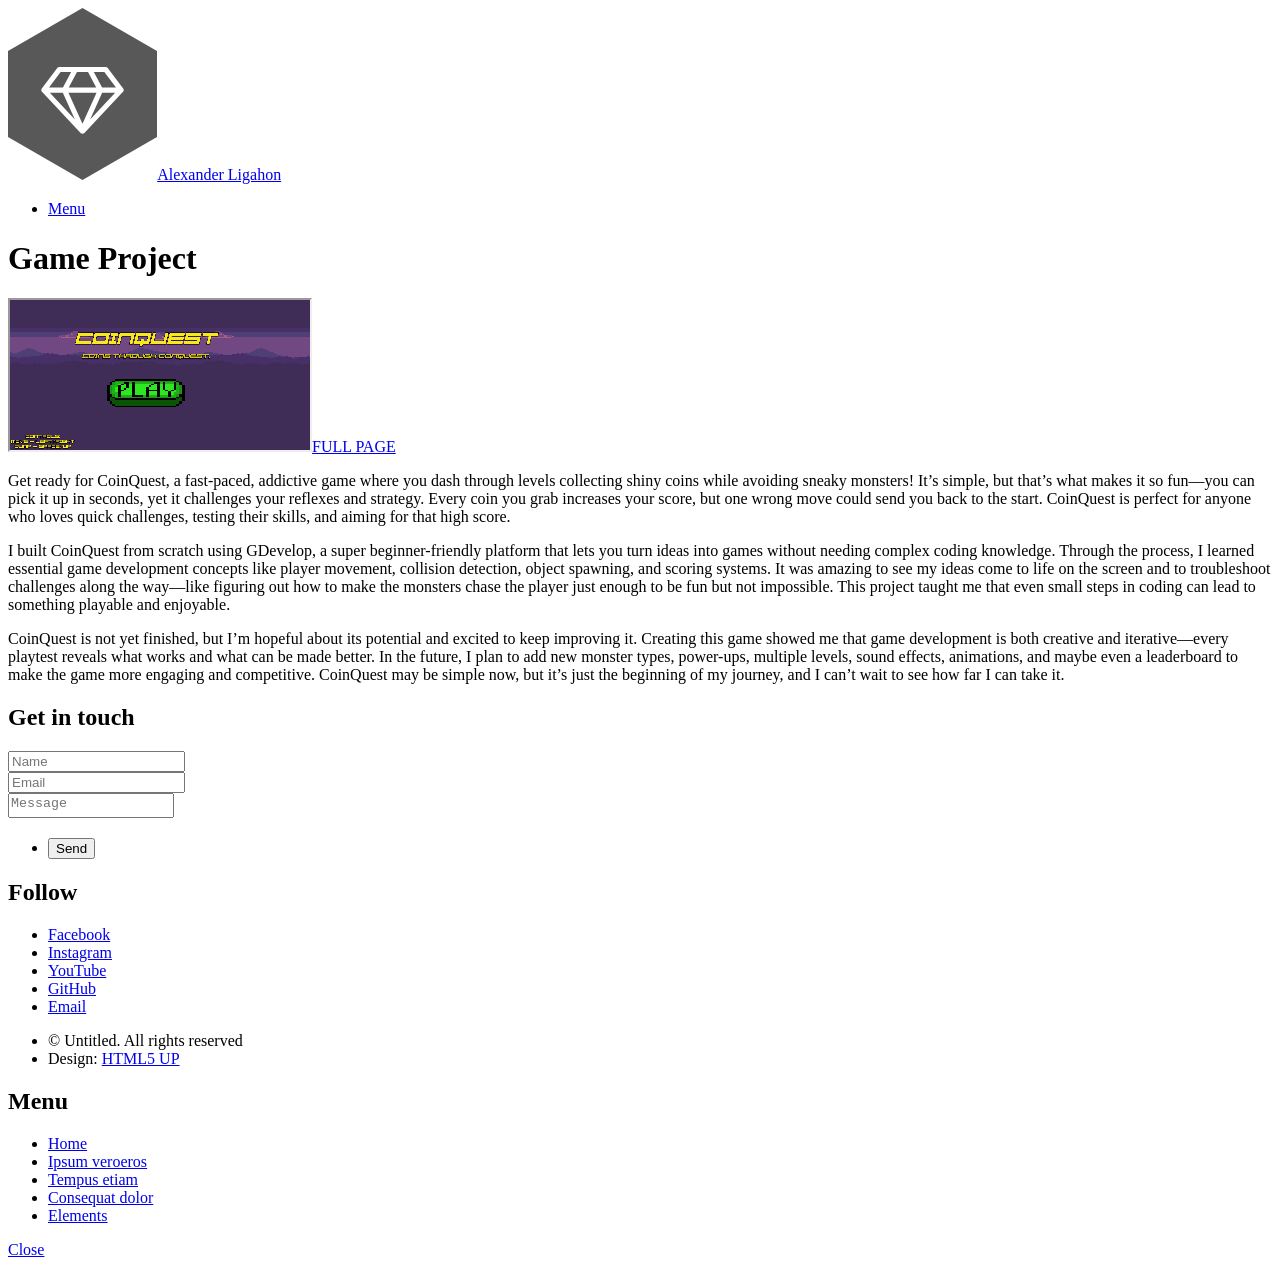
==== commit 2634b939: "Update Gameproject.html" ====
--- a/Alex'swebpage/Gameproject.html
+++ b/Alex'swebpage/Gameproject.html
@@ -52,9 +52,9 @@
 						<div class="inner">
 							<h1>Game Project</h1>
 							<iframe src="CoinQuest/index.html" title="W3Schools Free Online Web Tutorials"></iframe><a href="https://alexanderligahon-stack.github.io/AlexanderLigahon/Alex'swebpage/CoinQuest/index.html" target="_blank">FULL PAGE</a>
-							<p>I created a very simple game called CoinQuest, where the main goal is to collect coins while avoiding monsters. The game focuses on basic challenges and quick reflexes, making it easy to play but still fun. Despite its simplicity, CoinQuest allowed me to experiment with game mechanics like movement, collision detection, and scoring, giving me a hands-on experience in creating interactive digital content.</p>
-							<p>I built this game from scratch using GDevelop, a beginner-friendly platform that allowed me to focus on coding concepts without being overwhelmed by complex programming languages. Through the process, I learned how to set up scenes, create player controls, spawn objects, and implement basic game logic. Working on CoinQuest taught me how to think logically, break problems into smaller steps, and troubleshoot issues when something didn’t work as expected.</p>
-							<p>Creating CoinQuest showed me how even a very simple idea can turn into a playable game with enough patience and practice. I realized that game development is an iterative process where learning and experimenting are key. In the future, I can improve CoinQuest by adding more levels, different types of monsters, power-ups, or even sound effects to make it more engaging. This project has sparked my interest in coding and game design, and I am excited to continue learning and making more complex games over time.</p>
+							<p>Get ready for CoinQuest, a fast-paced, addictive game where you dash through levels collecting shiny coins while avoiding sneaky monsters! It’s simple, but that’s what makes it so fun—you can pick it up in seconds, yet it challenges your reflexes and strategy. Every coin you grab increases your score, but one wrong move could send you back to the start. CoinQuest is perfect for anyone who loves quick challenges, testing their skills, and aiming for that high score.</p>
+							<p>I built CoinQuest from scratch using GDevelop, a super beginner-friendly platform that lets you turn ideas into games without needing complex coding knowledge. Through the process, I learned essential game development concepts like player movement, collision detection, object spawning, and scoring systems. It was amazing to see my ideas come to life on the screen and to troubleshoot challenges along the way—like figuring out how to make the monsters chase the player just enough to be fun but not impossible. This project taught me that even small steps in coding can lead to something playable and enjoyable.</p>
+							<p>CoinQuest is not yet finished, but I’m hopeful about its potential and excited to keep improving it. Creating this game showed me that game development is both creative and iterative—every playtest reveals what works and what can be made better. In the future, I plan to add new monster types, power-ups, multiple levels, sound effects, animations, and maybe even a leaderboard to make the game more engaging and competitive. CoinQuest may be simple now, but it’s just the beginning of my journey, and I can’t wait to see how far I can take it.</p>
 						</div>
 					</div>
 
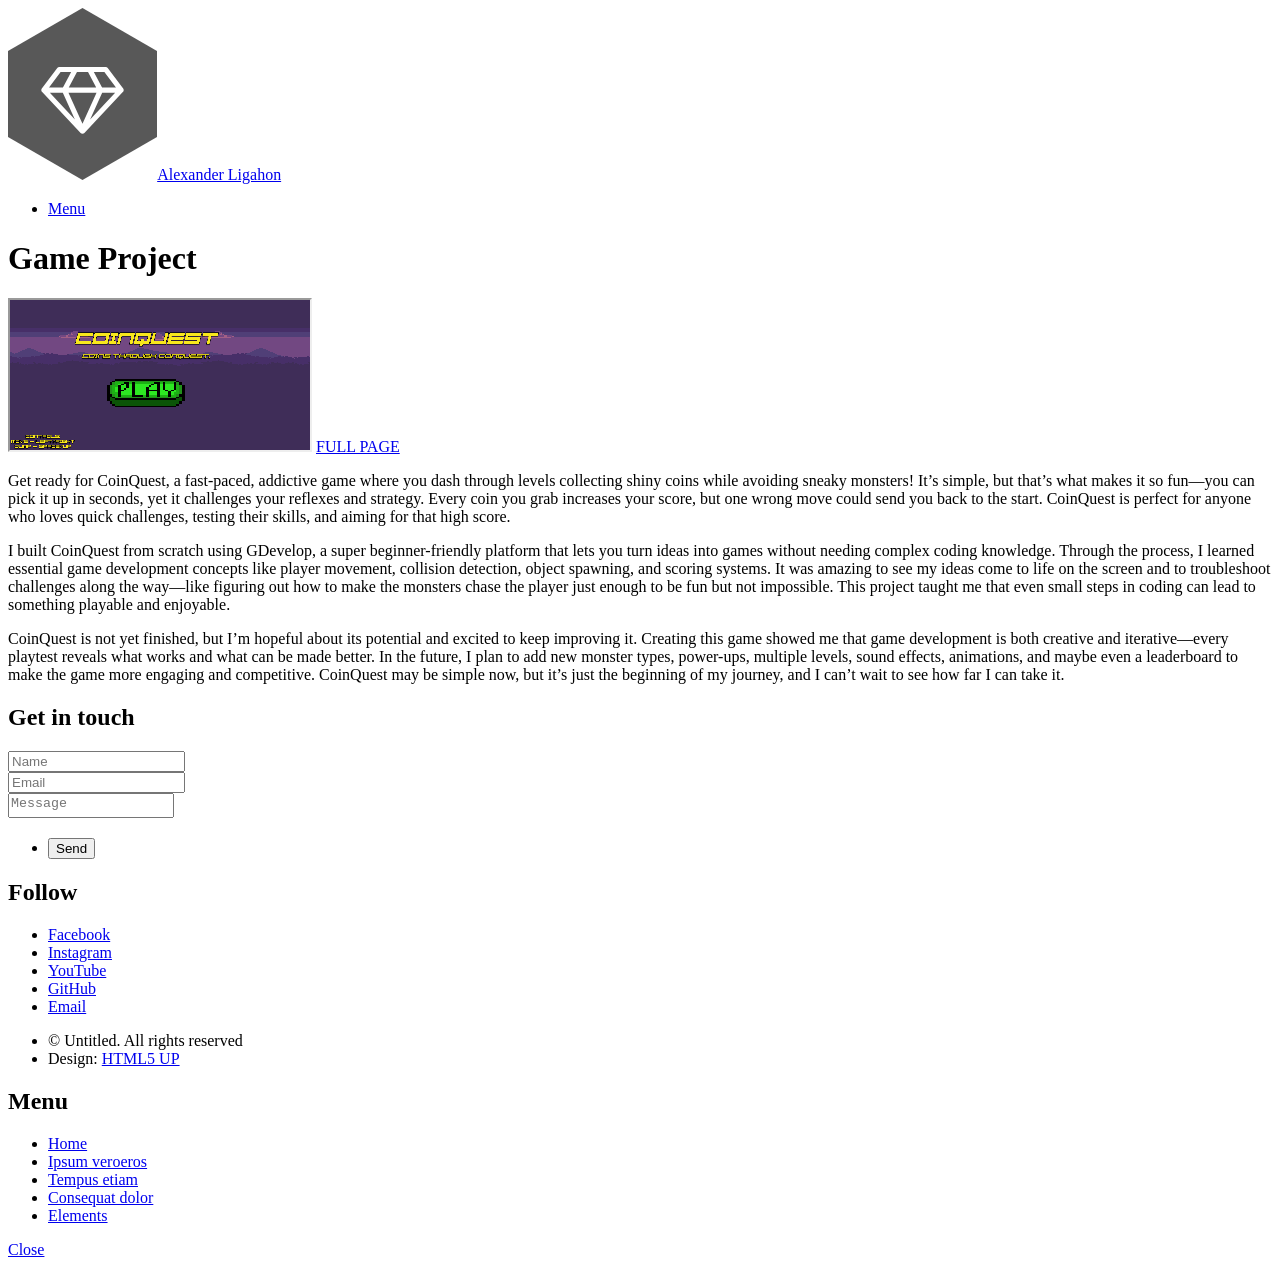
==== commit d50258bf: "Update Gameproject.html" ====
--- a/Alex'swebpage/Gameproject.html
+++ b/Alex'swebpage/Gameproject.html
@@ -51,7 +51,9 @@
 					<div id="main">
 						<div class="inner">
 							<h1>Game Project</h1>
-							<iframe src="CoinQuest/index.html" title="W3Schools Free Online Web Tutorials"></iframe><a href="https://alexanderligahon-stack.github.io/AlexanderLigahon/Alex'swebpage/CoinQuest/index.html" target="_blank">FULL PAGE</a>
+							<iframe src="CoinQuest/index.html" class="game-frame "title="CoinQuest Game"></iframe>
+							<a href="https://alexanderligahon-stack.github.io/AlexanderLigahon/Alex'swebpage/CoinQuest/index.html" target="_blank">FULL PAGE</a>
+							
 							<p>Get ready for CoinQuest, a fast-paced, addictive game where you dash through levels collecting shiny coins while avoiding sneaky monsters! It’s simple, but that’s what makes it so fun—you can pick it up in seconds, yet it challenges your reflexes and strategy. Every coin you grab increases your score, but one wrong move could send you back to the start. CoinQuest is perfect for anyone who loves quick challenges, testing their skills, and aiming for that high score.</p>
 							<p>I built CoinQuest from scratch using GDevelop, a super beginner-friendly platform that lets you turn ideas into games without needing complex coding knowledge. Through the process, I learned essential game development concepts like player movement, collision detection, object spawning, and scoring systems. It was amazing to see my ideas come to life on the screen and to troubleshoot challenges along the way—like figuring out how to make the monsters chase the player just enough to be fun but not impossible. This project taught me that even small steps in coding can lead to something playable and enjoyable.</p>
 							<p>CoinQuest is not yet finished, but I’m hopeful about its potential and excited to keep improving it. Creating this game showed me that game development is both creative and iterative—every playtest reveals what works and what can be made better. In the future, I plan to add new monster types, power-ups, multiple levels, sound effects, animations, and maybe even a leaderboard to make the game more engaging and competitive. CoinQuest may be simple now, but it’s just the beginning of my journey, and I can’t wait to see how far I can take it.</p>
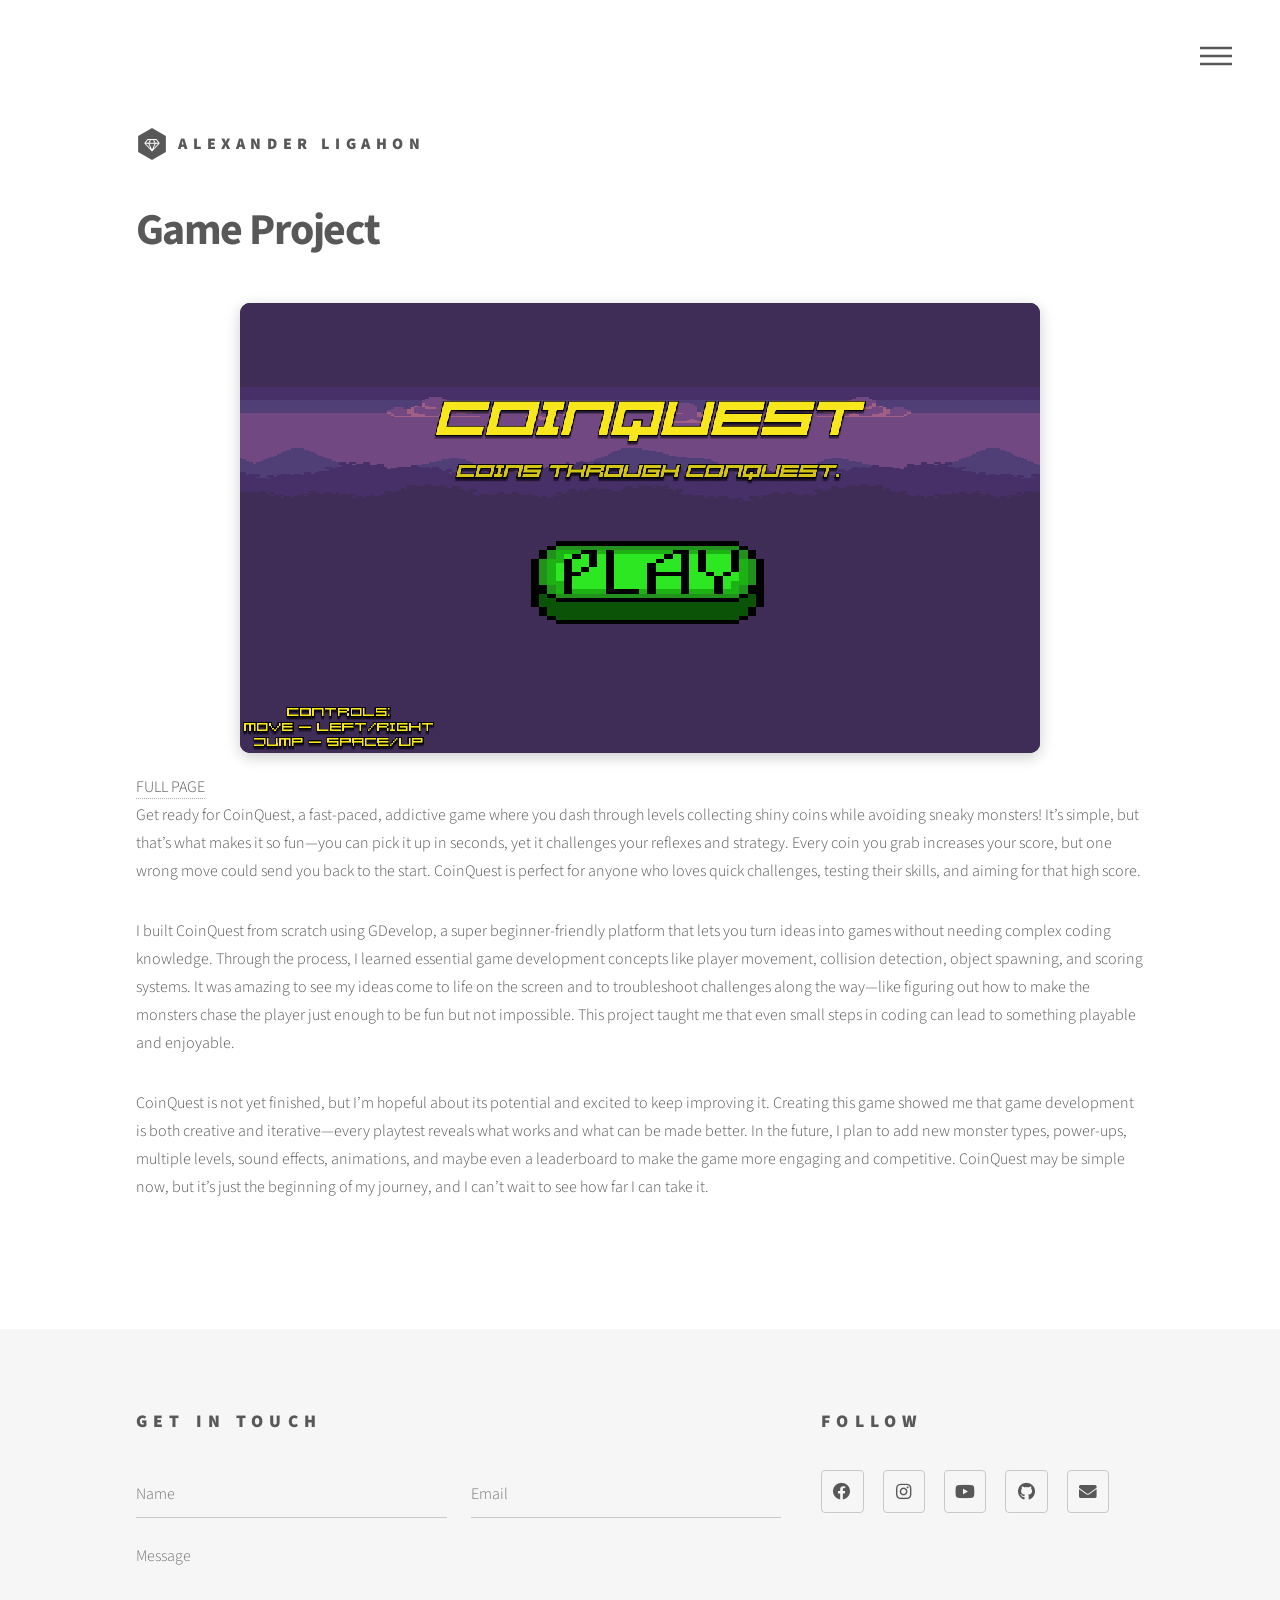
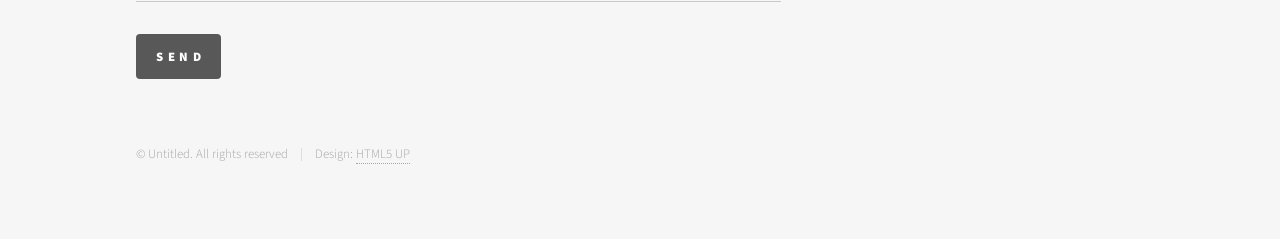
==== commit 3b14243f: "Update Gameproject.html" ====
--- a/Alex'swebpage/Gameproject.html
+++ b/Alex'swebpage/Gameproject.html
@@ -52,7 +52,7 @@
 						<div class="inner">
 							<h1>Game Project</h1>
 							<iframe src="CoinQuest/index.html" class="game-frame "title="CoinQuest Game"></iframe>
-							<a href="https://alexanderligahon-stack.github.io/AlexanderLigahon/Alex'swebpage/CoinQuest/index.html" target="_blank">FULL PAGE</a>
+							<a href="https://alexanderligahon-stack.github.io/AlexanderLigahon/Alex'swebpage/CoinQuest/index.html" target="_blank" class="full-page-link">FULL PAGE</a>
 							
 							<p>Get ready for CoinQuest, a fast-paced, addictive game where you dash through levels collecting shiny coins while avoiding sneaky monsters! It’s simple, but that’s what makes it so fun—you can pick it up in seconds, yet it challenges your reflexes and strategy. Every coin you grab increases your score, but one wrong move could send you back to the start. CoinQuest is perfect for anyone who loves quick challenges, testing their skills, and aiming for that high score.</p>
 							<p>I built CoinQuest from scratch using GDevelop, a super beginner-friendly platform that lets you turn ideas into games without needing complex coding knowledge. Through the process, I learned essential game development concepts like player movement, collision detection, object spawning, and scoring systems. It was amazing to see my ideas come to life on the screen and to troubleshoot challenges along the way—like figuring out how to make the monsters chase the player just enough to be fun but not impossible. This project taught me that even small steps in coding can lead to something playable and enjoyable.</p>
--- a/Alex'swebpage/assets/css/main.css
+++ b/Alex'swebpage/assets/css/main.css
@@ -1,3329 +1,3341 @@
-@import url(fontawesome-all.min.css);
-@import url("https://fonts.googleapis.com/css?family=Source+Sans+Pro:300,700,900");
-
+@import url(fontawesome-all.min.css);
+@import url("https://fonts.googleapis.com/css?family=Source+Sans+Pro:300,700,900");
+
 /*
 	Phantom by HTML5 UP
 	html5up.net | @ajlkn
 	Free for personal and commercial use under the CCA 3.0 license (html5up.net/license)
-*/
-
-html, body, div, span, applet, object,
-iframe, h1, h2, h3, h4, h5, h6, p, blockquote,
-pre, a, abbr, acronym, address, big, cite,
-code, del, dfn, em, img, ins, kbd, q, s, samp,
-small, strike, strong, sub, sup, tt, var, b,
-u, i, center, dl, dt, dd, ol, ul, li, fieldset,
-form, label, legend, table, caption, tbody,
-tfoot, thead, tr, th, td, article, aside,
-canvas, details, embed, figure, figcaption,
-footer, header, hgroup, menu, nav, output, ruby,
-section, summary, time, mark, audio, video {
-	margin: 0;
-	padding: 0;
-	border: 0;
-	font-size: 100%;
-	font: inherit;
-	vertical-align: baseline;}
-
-article, aside, details, figcaption, figure,
-footer, header, hgroup, menu, nav, section {
-	display: block;}
-
-body {
-	line-height: 1;
-}
-
-ol, ul {
-	list-style: none;
-}
-
-blockquote, q {
-	quotes: none;
-}
-
-	blockquote:before, blockquote:after, q:before, q:after {
-		content: '';
-		content: none;
-	}
-
-table {
-	border-collapse: collapse;
-	border-spacing: 0;
-}
-
-body {
-	-webkit-text-size-adjust: none;
-}
-
-mark {
-	background-color: transparent;
-	color: inherit;
-}
-
-input::-moz-focus-inner {
-	border: 0;
-	padding: 0;
-}
-
-input, select, textarea {
-	-moz-appearance: none;
-	-webkit-appearance: none;
-	-ms-appearance: none;
-	appearance: none;
-}
-
-/* Basic */
-
-	@-ms-viewport {
-		width: device-width;
-	}
-
-	body {
-		-ms-overflow-style: scrollbar;
-	}
-
-	@media screen and (max-width: 480px) {
-
-		html, body {
-			min-width: 320px;
-		}
-
-	}
-
-	html {
-		box-sizing: border-box;
-	}
-
-	*, *:before, *:after {
-		box-sizing: inherit;
-	}
-
-	body {
-		background: #ffffff;
-	}
-
-		body.is-preload *, body.is-preload *:before, body.is-preload *:after {
-			-moz-animation: none !important;
-			-webkit-animation: none !important;
-			-ms-animation: none !important;
-			animation: none !important;
-			-moz-transition: none !important;
-			-webkit-transition: none !important;
-			-ms-transition: none !important;
-			transition: none !important;
-		}
-
-/* Type */
-
-	body, input, select, textarea {
-		color: #585858;
-		font-family: "Source Sans Pro", Helvetica, sans-serif;
-		font-size: 16pt;
-		font-weight: 300;
-		line-height: 1.75;
-	}
-
-		@media screen and (max-width: 1680px) {
-
-			body, input, select, textarea {
-				font-size: 14pt;
-			}
-
-		}
-
-		@media screen and (max-width: 1280px) {
-
-			body, input, select, textarea {
-				font-size: 12pt;
-			}
-
-		}
-
-	a {
-		-moz-transition: border-bottom-color 0.2s ease, color 0.2s ease;
-		-webkit-transition: border-bottom-color 0.2s ease, color 0.2s ease;
-		-ms-transition: border-bottom-color 0.2s ease, color 0.2s ease;
-		transition: border-bottom-color 0.2s ease, color 0.2s ease;
-		text-decoration: none;
-		color: #585858;
-		border-bottom: dotted 1px rgba(88, 88, 88, 0.5);
-	}
-
-		a:hover {
-			border-bottom-color: transparent;
-			color: #f2849e !important;
-		}
-
-	strong, b {
-		font-weight: 900;
-	}
-
-	em, i {
-		font-style: italic;
-	}
-
-	p {
-		margin: 0 0 2em 0;
-	}
-
-	h1 {
-		font-size: 2.75em;
-		font-weight: 700;
-		line-height: 1.3;
-		margin: 0 0 1em 0;
-		letter-spacing: -0.035em;
-	}
-
-		h1 a {
-			color: inherit;
-		}
-
-		@media screen and (max-width: 736px) {
-
-			h1 {
-				font-size: 2em;
-				margin: 0 0 1em 0;
-			}
-
-		}
-
-		@media screen and (max-width: 360px) {
-
-			h1 {
-				font-size: 1.75em;
-			}
-
-		}
-
-	h2, h3, h4, h5, h6 {
-		font-weight: 900;
-		line-height: 1.5;
-		margin: 0 0 2em 0;
-		text-transform: uppercase;
-		letter-spacing: 0.35em;
-	}
-
-		h2 a, h3 a, h4 a, h5 a, h6 a {
-			color: inherit;
-		}
-
-	h2 {
-		font-size: 1.1em;
-	}
-
-	h3 {
-		font-size: 1em;
-	}
-
-	h4 {
-		font-size: 0.8em;
-	}
-
-	h5 {
-		font-size: 0.8em;
-	}
-
-	h6 {
-		font-size: 0.8em;
-	}
-
-	@media screen and (max-width: 980px) {
-
-		h1 br, h2 br, h3 br, h4 br, h5 br, h6 br {
-			display: none;
-		}
-
-	}
-
-	@media screen and (max-width: 736px) {
-
-		h2 {
-			font-size: 1em;
-		}
-
-		h3 {
-			font-size: 0.8em;
-		}
-
-	}
-
-	sub {
-		font-size: 0.8em;
-		position: relative;
-		top: 0.5em;
-	}
-
-	sup {
-		font-size: 0.8em;
-		position: relative;
-		top: -0.5em;
-	}
-
-	blockquote {
-		border-left: solid 4px #c9c9c9;
-		font-style: italic;
-		margin: 0 0 2em 0;
-		padding: 0.5em 0 0.5em 2em;
-	}
-
-	code {
-		background: rgba(144, 144, 144, 0.075);
-		border-radius: 4px;
-		border: solid 1px #c9c9c9;
-		font-family: "Courier New", monospace;
-		font-size: 0.9em;
-		margin: 0 0.25em;
-		padding: 0.25em 0.65em;
-	}
-
-	pre {
-		-webkit-overflow-scrolling: touch;
-		font-family: "Courier New", monospace;
-		font-size: 0.9em;
-		margin: 0 0 2em 0;
-	}
-
-		pre code {
-			display: block;
-			line-height: 1.75;
-			padding: 1em 1.5em;
-			overflow-x: auto;
-		}
-
-	hr {
-		border: 0;
-		border-bottom: solid 1px #c9c9c9;
-		margin: 2em 0;
-	}
-
-		hr.major {
-			margin: 3em 0;
-		}
-
-	.align-left {
-		text-align: left;
-	}
-
-	.align-center {
-		text-align: center;
-	}
-
-	.align-right {
-		text-align: right;
-	}
-
-/* Row */
-
-	.row {
-		display: flex;
-		flex-wrap: wrap;
-		box-sizing: border-box;
-		align-items: stretch;
-	}
-
-		.row > * {
-			box-sizing: border-box;
-		}
-
-		.row.gtr-uniform > * > :last-child {
-			margin-bottom: 0;
-		}
-
-		.row.aln-left {
-			justify-content: flex-start;
-		}
-
-		.row.aln-center {
-			justify-content: center;
-		}
-
-		.row.aln-right {
-			justify-content: flex-end;
-		}
-
-		.row.aln-top {
-			align-items: flex-start;
-		}
-
-		.row.aln-middle {
-			align-items: center;
-		}
-
-		.row.aln-bottom {
-			align-items: flex-end;
-		}
-
-		.row > .imp {
-			order: -1;
-		}
-
-		.row > .col-1 {
-			width: 8.33333%;
-		}
-
-		.row > .off-1 {
-			margin-left: 8.33333%;
-		}
-
-		.row > .col-2 {
-			width: 16.66667%;
-		}
-
-		.row > .off-2 {
-			margin-left: 16.66667%;
-		}
-
-		.row > .col-3 {
-			width: 25%;
-		}
-
-		.row > .off-3 {
-			margin-left: 25%;
-		}
-
-		.row > .col-4 {
-			width: 33.33333%;
-		}
-
-		.row > .off-4 {
-			margin-left: 33.33333%;
-		}
-
-		.row > .col-5 {
-			width: 41.66667%;
-		}
-
-		.row > .off-5 {
-			margin-left: 41.66667%;
-		}
-
-		.row > .col-6 {
-			width: 50%;
-		}
-
-		.row > .off-6 {
-			margin-left: 50%;
-		}
-
-		.row > .col-7 {
-			width: 58.33333%;
-		}
-
-		.row > .off-7 {
-			margin-left: 58.33333%;
-		}
-
-		.row > .col-8 {
-			width: 66.66667%;
-		}
-
-		.row > .off-8 {
-			margin-left: 66.66667%;
-		}
-
-		.row > .col-9 {
-			width: 75%;
-		}
-
-		.row > .off-9 {
-			margin-left: 75%;
-		}
-
-		.row > .col-10 {
-			width: 83.33333%;
-		}
-
-		.row > .off-10 {
-			margin-left: 83.33333%;
-		}
-
-		.row > .col-11 {
-			width: 91.66667%;
-		}
-
-		.row > .off-11 {
-			margin-left: 91.66667%;
-		}
-
-		.row > .col-12 {
-			width: 100%;
-		}
-
-		.row > .off-12 {
-			margin-left: 100%;
-		}
-
-		.row.gtr-0 {
-			margin-top: 0;
-			margin-left: 0em;
-		}
-
-			.row.gtr-0 > * {
-				padding: 0 0 0 0em;
-			}
-
-			.row.gtr-0.gtr-uniform {
-				margin-top: 0em;
-			}
-
-				.row.gtr-0.gtr-uniform > * {
-					padding-top: 0em;
-				}
-
-		.row.gtr-25 {
-			margin-top: 0;
-			margin-left: -0.5em;
-		}
-
-			.row.gtr-25 > * {
-				padding: 0 0 0 0.5em;
-			}
-
-			.row.gtr-25.gtr-uniform {
-				margin-top: -0.5em;
-			}
-
-				.row.gtr-25.gtr-uniform > * {
-					padding-top: 0.5em;
-				}
-
-		.row.gtr-50 {
-			margin-top: 0;
-			margin-left: -1em;
-		}
-
-			.row.gtr-50 > * {
-				padding: 0 0 0 1em;
-			}
-
-			.row.gtr-50.gtr-uniform {
-				margin-top: -1em;
-			}
-
-				.row.gtr-50.gtr-uniform > * {
-					padding-top: 1em;
-				}
-
-		.row {
-			margin-top: 0;
-			margin-left: -2em;
-		}
-
-			.row > * {
-				padding: 0 0 0 2em;
-			}
-
-			.row.gtr-uniform {
-				margin-top: -2em;
-			}
-
-				.row.gtr-uniform > * {
-					padding-top: 2em;
-				}
-
-		.row.gtr-150 {
-			margin-top: 0;
-			margin-left: -3em;
-		}
-
-			.row.gtr-150 > * {
-				padding: 0 0 0 3em;
-			}
-
-			.row.gtr-150.gtr-uniform {
-				margin-top: -3em;
-			}
-
-				.row.gtr-150.gtr-uniform > * {
-					padding-top: 3em;
-				}
-
-		.row.gtr-200 {
-			margin-top: 0;
-			margin-left: -4em;
-		}
-
-			.row.gtr-200 > * {
-				padding: 0 0 0 4em;
-			}
-
-			.row.gtr-200.gtr-uniform {
-				margin-top: -4em;
-			}
-
-				.row.gtr-200.gtr-uniform > * {
-					padding-top: 4em;
-				}
-
-		@media screen and (max-width: 1680px) {
-
-			.row {
-				display: flex;
-				flex-wrap: wrap;
-				box-sizing: border-box;
-				align-items: stretch;
-			}
-
-				.row > * {
-					box-sizing: border-box;
-				}
-
-				.row.gtr-uniform > * > :last-child {
-					margin-bottom: 0;
-				}
-
-				.row.aln-left {
-					justify-content: flex-start;
-				}
-
-				.row.aln-center {
-					justify-content: center;
-				}
-
-				.row.aln-right {
-					justify-content: flex-end;
-				}
-
-				.row.aln-top {
-					align-items: flex-start;
-				}
-
-				.row.aln-middle {
-					align-items: center;
-				}
-
-				.row.aln-bottom {
-					align-items: flex-end;
-				}
-
-				.row > .imp-xlarge {
-					order: -1;
-				}
-
-				.row > .col-1-xlarge {
-					width: 8.33333%;
-				}
-
-				.row > .off-1-xlarge {
-					margin-left: 8.33333%;
-				}
-
-				.row > .col-2-xlarge {
-					width: 16.66667%;
-				}
-
-				.row > .off-2-xlarge {
-					margin-left: 16.66667%;
-				}
-
-				.row > .col-3-xlarge {
-					width: 25%;
-				}
-
-				.row > .off-3-xlarge {
-					margin-left: 25%;
-				}
-
-				.row > .col-4-xlarge {
-					width: 33.33333%;
-				}
-
-				.row > .off-4-xlarge {
-					margin-left: 33.33333%;
-				}
-
-				.row > .col-5-xlarge {
-					width: 41.66667%;
-				}
-
-				.row > .off-5-xlarge {
-					margin-left: 41.66667%;
-				}
-
-				.row > .col-6-xlarge {
-					width: 50%;
-				}
-
-				.row > .off-6-xlarge {
-					margin-left: 50%;
-				}
-
-				.row > .col-7-xlarge {
-					width: 58.33333%;
-				}
-
-				.row > .off-7-xlarge {
-					margin-left: 58.33333%;
-				}
-
-				.row > .col-8-xlarge {
-					width: 66.66667%;
-				}
-
-				.row > .off-8-xlarge {
-					margin-left: 66.66667%;
-				}
-
-				.row > .col-9-xlarge {
-					width: 75%;
-				}
-
-				.row > .off-9-xlarge {
-					margin-left: 75%;
-				}
-
-				.row > .col-10-xlarge {
-					width: 83.33333%;
-				}
-
-				.row > .off-10-xlarge {
-					margin-left: 83.33333%;
-				}
-
-				.row > .col-11-xlarge {
-					width: 91.66667%;
-				}
-
-				.row > .off-11-xlarge {
-					margin-left: 91.66667%;
-				}
-
-				.row > .col-12-xlarge {
-					width: 100%;
-				}
-
-				.row > .off-12-xlarge {
-					margin-left: 100%;
-				}
-
-				.row.gtr-0 {
-					margin-top: 0;
-					margin-left: 0em;
-				}
-
-					.row.gtr-0 > * {
-						padding: 0 0 0 0em;
-					}
-
-					.row.gtr-0.gtr-uniform {
-						margin-top: 0em;
-					}
-
-						.row.gtr-0.gtr-uniform > * {
-							padding-top: 0em;
-						}
-
-				.row.gtr-25 {
-					margin-top: 0;
-					margin-left: -0.5em;
-				}
-
-					.row.gtr-25 > * {
-						padding: 0 0 0 0.5em;
-					}
-
-					.row.gtr-25.gtr-uniform {
-						margin-top: -0.5em;
-					}
-
-						.row.gtr-25.gtr-uniform > * {
-							padding-top: 0.5em;
-						}
-
-				.row.gtr-50 {
-					margin-top: 0;
-					margin-left: -1em;
-				}
-
-					.row.gtr-50 > * {
-						padding: 0 0 0 1em;
-					}
-
-					.row.gtr-50.gtr-uniform {
-						margin-top: -1em;
-					}
-
-						.row.gtr-50.gtr-uniform > * {
-							padding-top: 1em;
-						}
-
-				.row {
-					margin-top: 0;
-					margin-left: -2em;
-				}
-
-					.row > * {
-						padding: 0 0 0 2em;
-					}
-
-					.row.gtr-uniform {
-						margin-top: -2em;
-					}
-
-						.row.gtr-uniform > * {
-							padding-top: 2em;
-						}
-
-				.row.gtr-150 {
-					margin-top: 0;
-					margin-left: -3em;
-				}
-
-					.row.gtr-150 > * {
-						padding: 0 0 0 3em;
-					}
-
-					.row.gtr-150.gtr-uniform {
-						margin-top: -3em;
-					}
-
-						.row.gtr-150.gtr-uniform > * {
-							padding-top: 3em;
-						}
-
-				.row.gtr-200 {
-					margin-top: 0;
-					margin-left: -4em;
-				}
-
-					.row.gtr-200 > * {
-						padding: 0 0 0 4em;
-					}
-
-					.row.gtr-200.gtr-uniform {
-						margin-top: -4em;
-					}
-
-						.row.gtr-200.gtr-uniform > * {
-							padding-top: 4em;
-						}
-
-		}
-
-		@media screen and (max-width: 1280px) {
-
-			.row {
-				display: flex;
-				flex-wrap: wrap;
-				box-sizing: border-box;
-				align-items: stretch;
-			}
-
-				.row > * {
-					box-sizing: border-box;
-				}
-
-				.row.gtr-uniform > * > :last-child {
-					margin-bottom: 0;
-				}
-
-				.row.aln-left {
-					justify-content: flex-start;
-				}
-
-				.row.aln-center {
-					justify-content: center;
-				}
-
-				.row.aln-right {
-					justify-content: flex-end;
-				}
-
-				.row.aln-top {
-					align-items: flex-start;
-				}
-
-				.row.aln-middle {
-					align-items: center;
-				}
-
-				.row.aln-bottom {
-					align-items: flex-end;
-				}
-
-				.row > .imp-large {
-					order: -1;
-				}
-
-				.row > .col-1-large {
-					width: 8.33333%;
-				}
-
-				.row > .off-1-large {
-					margin-left: 8.33333%;
-				}
-
-				.row > .col-2-large {
-					width: 16.66667%;
-				}
-
-				.row > .off-2-large {
-					margin-left: 16.66667%;
-				}
-
-				.row > .col-3-large {
-					width: 25%;
-				}
-
-				.row > .off-3-large {
-					margin-left: 25%;
-				}
-
-				.row > .col-4-large {
-					width: 33.33333%;
-				}
-
-				.row > .off-4-large {
-					margin-left: 33.33333%;
-				}
-
-				.row > .col-5-large {
-					width: 41.66667%;
-				}
-
-				.row > .off-5-large {
-					margin-left: 41.66667%;
-				}
-
-				.row > .col-6-large {
-					width: 50%;
-				}
-
-				.row > .off-6-large {
-					margin-left: 50%;
-				}
-
-				.row > .col-7-large {
-					width: 58.33333%;
-				}
-
-				.row > .off-7-large {
-					margin-left: 58.33333%;
-				}
-
-				.row > .col-8-large {
-					width: 66.66667%;
-				}
-
-				.row > .off-8-large {
-					margin-left: 66.66667%;
-				}
-
-				.row > .col-9-large {
-					width: 75%;
-				}
-
-				.row > .off-9-large {
-					margin-left: 75%;
-				}
-
-				.row > .col-10-large {
-					width: 83.33333%;
-				}
-
-				.row > .off-10-large {
-					margin-left: 83.33333%;
-				}
-
-				.row > .col-11-large {
-					width: 91.66667%;
-				}
-
-				.row > .off-11-large {
-					margin-left: 91.66667%;
-				}
-
-				.row > .col-12-large {
-					width: 100%;
-				}
-
-				.row > .off-12-large {
-					margin-left: 100%;
-				}
-
-				.row.gtr-0 {
-					margin-top: 0;
-					margin-left: 0em;
-				}
-
-					.row.gtr-0 > * {
-						padding: 0 0 0 0em;
-					}
-
-					.row.gtr-0.gtr-uniform {
-						margin-top: 0em;
-					}
-
-						.row.gtr-0.gtr-uniform > * {
-							padding-top: 0em;
-						}
-
-				.row.gtr-25 {
-					margin-top: 0;
-					margin-left: -0.5em;
-				}
-
-					.row.gtr-25 > * {
-						padding: 0 0 0 0.5em;
-					}
-
-					.row.gtr-25.gtr-uniform {
-						margin-top: -0.5em;
-					}
-
-						.row.gtr-25.gtr-uniform > * {
-							padding-top: 0.5em;
-						}
-
-				.row.gtr-50 {
-					margin-top: 0;
-					margin-left: -1em;
-				}
-
-					.row.gtr-50 > * {
-						padding: 0 0 0 1em;
-					}
-
-					.row.gtr-50.gtr-uniform {
-						margin-top: -1em;
-					}
-
-						.row.gtr-50.gtr-uniform > * {
-							padding-top: 1em;
-						}
-
-				.row {
-					margin-top: 0;
-					margin-left: -2em;
-				}
-
-					.row > * {
-						padding: 0 0 0 2em;
-					}
-
-					.row.gtr-uniform {
-						margin-top: -2em;
-					}
-
-						.row.gtr-uniform > * {
-							padding-top: 2em;
-						}
-
-				.row.gtr-150 {
-					margin-top: 0;
-					margin-left: -3em;
-				}
-
-					.row.gtr-150 > * {
-						padding: 0 0 0 3em;
-					}
-
-					.row.gtr-150.gtr-uniform {
-						margin-top: -3em;
-					}
-
-						.row.gtr-150.gtr-uniform > * {
-							padding-top: 3em;
-						}
-
-				.row.gtr-200 {
-					margin-top: 0;
-					margin-left: -4em;
-				}
-
-					.row.gtr-200 > * {
-						padding: 0 0 0 4em;
-					}
-
-					.row.gtr-200.gtr-uniform {
-						margin-top: -4em;
-					}
-
-						.row.gtr-200.gtr-uniform > * {
-							padding-top: 4em;
-						}
-
-		}
-
-		@media screen and (max-width: 980px) {
-
-			.row {
-				display: flex;
-				flex-wrap: wrap;
-				box-sizing: border-box;
-				align-items: stretch;
-			}
-
-				.row > * {
-					box-sizing: border-box;
-				}
-
-				.row.gtr-uniform > * > :last-child {
-					margin-bottom: 0;
-				}
-
-				.row.aln-left {
-					justify-content: flex-start;
-				}
-
-				.row.aln-center {
-					justify-content: center;
-				}
-
-				.row.aln-right {
-					justify-content: flex-end;
-				}
-
-				.row.aln-top {
-					align-items: flex-start;
-				}
-
-				.row.aln-middle {
-					align-items: center;
-				}
-
-				.row.aln-bottom {
-					align-items: flex-end;
-				}
-
-				.row > .imp-medium {
-					order: -1;
-				}
-
-				.row > .col-1-medium {
-					width: 8.33333%;
-				}
-
-				.row > .off-1-medium {
-					margin-left: 8.33333%;
-				}
-
-				.row > .col-2-medium {
-					width: 16.66667%;
-				}
-
-				.row > .off-2-medium {
-					margin-left: 16.66667%;
-				}
-
-				.row > .col-3-medium {
-					width: 25%;
-				}
-
-				.row > .off-3-medium {
-					margin-left: 25%;
-				}
-
-				.row > .col-4-medium {
-					width: 33.33333%;
-				}
-
-				.row > .off-4-medium {
-					margin-left: 33.33333%;
-				}
-
-				.row > .col-5-medium {
-					width: 41.66667%;
-				}
-
-				.row > .off-5-medium {
-					margin-left: 41.66667%;
-				}
-
-				.row > .col-6-medium {
-					width: 50%;
-				}
-
-				.row > .off-6-medium {
-					margin-left: 50%;
-				}
-
-				.row > .col-7-medium {
-					width: 58.33333%;
-				}
-
-				.row > .off-7-medium {
-					margin-left: 58.33333%;
-				}
-
-				.row > .col-8-medium {
-					width: 66.66667%;
-				}
-
-				.row > .off-8-medium {
-					margin-left: 66.66667%;
-				}
-
-				.row > .col-9-medium {
-					width: 75%;
-				}
-
-				.row > .off-9-medium {
-					margin-left: 75%;
-				}
-
-				.row > .col-10-medium {
-					width: 83.33333%;
-				}
-
-				.row > .off-10-medium {
-					margin-left: 83.33333%;
-				}
-
-				.row > .col-11-medium {
-					width: 91.66667%;
-				}
-
-				.row > .off-11-medium {
-					margin-left: 91.66667%;
-				}
-
-				.row > .col-12-medium {
-					width: 100%;
-				}
-
-				.row > .off-12-medium {
-					margin-left: 100%;
-				}
-
-				.row.gtr-0 {
-					margin-top: 0;
-					margin-left: 0em;
-				}
-
-					.row.gtr-0 > * {
-						padding: 0 0 0 0em;
-					}
-
-					.row.gtr-0.gtr-uniform {
-						margin-top: 0em;
-					}
-
-						.row.gtr-0.gtr-uniform > * {
-							padding-top: 0em;
-						}
-
-				.row.gtr-25 {
-					margin-top: 0;
-					margin-left: -0.375em;
-				}
-
-					.row.gtr-25 > * {
-						padding: 0 0 0 0.375em;
-					}
-
-					.row.gtr-25.gtr-uniform {
-						margin-top: -0.375em;
-					}
-
-						.row.gtr-25.gtr-uniform > * {
-							padding-top: 0.375em;
-						}
-
-				.row.gtr-50 {
-					margin-top: 0;
-					margin-left: -0.75em;
-				}
-
-					.row.gtr-50 > * {
-						padding: 0 0 0 0.75em;
-					}
-
-					.row.gtr-50.gtr-uniform {
-						margin-top: -0.75em;
-					}
-
-						.row.gtr-50.gtr-uniform > * {
-							padding-top: 0.75em;
-						}
-
-				.row {
-					margin-top: 0;
-					margin-left: -1.5em;
-				}
-
-					.row > * {
-						padding: 0 0 0 1.5em;
-					}
-
-					.row.gtr-uniform {
-						margin-top: -1.5em;
-					}
-
-						.row.gtr-uniform > * {
-							padding-top: 1.5em;
-						}
-
-				.row.gtr-150 {
-					margin-top: 0;
-					margin-left: -2.25em;
-				}
-
-					.row.gtr-150 > * {
-						padding: 0 0 0 2.25em;
-					}
-
-					.row.gtr-150.gtr-uniform {
-						margin-top: -2.25em;
-					}
-
-						.row.gtr-150.gtr-uniform > * {
-							padding-top: 2.25em;
-						}
-
-				.row.gtr-200 {
-					margin-top: 0;
-					margin-left: -3em;
-				}
-
-					.row.gtr-200 > * {
-						padding: 0 0 0 3em;
-					}
-
-					.row.gtr-200.gtr-uniform {
-						margin-top: -3em;
-					}
-
-						.row.gtr-200.gtr-uniform > * {
-							padding-top: 3em;
-						}
-
-		}
-
-		@media screen and (max-width: 736px) {
-
-			.row {
-				display: flex;
-				flex-wrap: wrap;
-				box-sizing: border-box;
-				align-items: stretch;
-			}
-
-				.row > * {
-					box-sizing: border-box;
-				}
-
-				.row.gtr-uniform > * > :last-child {
-					margin-bottom: 0;
-				}
-
-				.row.aln-left {
-					justify-content: flex-start;
-				}
-
-				.row.aln-center {
-					justify-content: center;
-				}
-
-				.row.aln-right {
-					justify-content: flex-end;
-				}
-
-				.row.aln-top {
-					align-items: flex-start;
-				}
-
-				.row.aln-middle {
-					align-items: center;
-				}
-
-				.row.aln-bottom {
-					align-items: flex-end;
-				}
-
-				.row > .imp-small {
-					order: -1;
-				}
-
-				.row > .col-1-small {
-					width: 8.33333%;
-				}
-
-				.row > .off-1-small {
-					margin-left: 8.33333%;
-				}
-
-				.row > .col-2-small {
-					width: 16.66667%;
-				}
-
-				.row > .off-2-small {
-					margin-left: 16.66667%;
-				}
-
-				.row > .col-3-small {
-					width: 25%;
-				}
-
-				.row > .off-3-small {
-					margin-left: 25%;
-				}
-
-				.row > .col-4-small {
-					width: 33.33333%;
-				}
-
-				.row > .off-4-small {
-					margin-left: 33.33333%;
-				}
-
-				.row > .col-5-small {
-					width: 41.66667%;
-				}
-
-				.row > .off-5-small {
-					margin-left: 41.66667%;
-				}
-
-				.row > .col-6-small {
-					width: 50%;
-				}
-
-				.row > .off-6-small {
-					margin-left: 50%;
-				}
-
-				.row > .col-7-small {
-					width: 58.33333%;
-				}
-
-				.row > .off-7-small {
-					margin-left: 58.33333%;
-				}
-
-				.row > .col-8-small {
-					width: 66.66667%;
-				}
-
-				.row > .off-8-small {
-					margin-left: 66.66667%;
-				}
-
-				.row > .col-9-small {
-					width: 75%;
-				}
-
-				.row > .off-9-small {
-					margin-left: 75%;
-				}
-
-				.row > .col-10-small {
-					width: 83.33333%;
-				}
-
-				.row > .off-10-small {
-					margin-left: 83.33333%;
-				}
-
-				.row > .col-11-small {
-					width: 91.66667%;
-				}
-
-				.row > .off-11-small {
-					margin-left: 91.66667%;
-				}
-
-				.row > .col-12-small {
-					width: 100%;
-				}
-
-				.row > .off-12-small {
-					margin-left: 100%;
-				}
-
-				.row.gtr-0 {
-					margin-top: 0;
-					margin-left: 0em;
-				}
-
-					.row.gtr-0 > * {
-						padding: 0 0 0 0em;
-					}
-
-					.row.gtr-0.gtr-uniform {
-						margin-top: 0em;
-					}
-
-						.row.gtr-0.gtr-uniform > * {
-							padding-top: 0em;
-						}
-
-				.row.gtr-25 {
-					margin-top: 0;
-					margin-left: -0.25em;
-				}
-
-					.row.gtr-25 > * {
-						padding: 0 0 0 0.25em;
-					}
-
-					.row.gtr-25.gtr-uniform {
-						margin-top: -0.25em;
-					}
-
-						.row.gtr-25.gtr-uniform > * {
-							padding-top: 0.25em;
-						}
-
-				.row.gtr-50 {
-					margin-top: 0;
-					margin-left: -0.5em;
-				}
-
-					.row.gtr-50 > * {
-						padding: 0 0 0 0.5em;
-					}
-
-					.row.gtr-50.gtr-uniform {
-						margin-top: -0.5em;
-					}
-
-						.row.gtr-50.gtr-uniform > * {
-							padding-top: 0.5em;
-						}
-
-				.row {
-					margin-top: 0;
-					margin-left: -1em;
-				}
-
-					.row > * {
-						padding: 0 0 0 1em;
-					}
-
-					.row.gtr-uniform {
-						margin-top: -1em;
-					}
-
-						.row.gtr-uniform > * {
-							padding-top: 1em;
-						}
-
-				.row.gtr-150 {
-					margin-top: 0;
-					margin-left: -1.5em;
-				}
-
-					.row.gtr-150 > * {
-						padding: 0 0 0 1.5em;
-					}
-
-					.row.gtr-150.gtr-uniform {
-						margin-top: -1.5em;
-					}
-
-						.row.gtr-150.gtr-uniform > * {
-							padding-top: 1.5em;
-						}
-
-				.row.gtr-200 {
-					margin-top: 0;
-					margin-left: -2em;
-				}
-
-					.row.gtr-200 > * {
-						padding: 0 0 0 2em;
-					}
-
-					.row.gtr-200.gtr-uniform {
-						margin-top: -2em;
-					}
-
-						.row.gtr-200.gtr-uniform > * {
-							padding-top: 2em;
-						}
-
-		}
-
-		@media screen and (max-width: 480px) {
-
-			.row {
-				display: flex;
-				flex-wrap: wrap;
-				box-sizing: border-box;
-				align-items: stretch;
-			}
-
-				.row > * {
-					box-sizing: border-box;
-				}
-
-				.row.gtr-uniform > * > :last-child {
-					margin-bottom: 0;
-				}
-
-				.row.aln-left {
-					justify-content: flex-start;
-				}
-
-				.row.aln-center {
-					justify-content: center;
-				}
-
-				.row.aln-right {
-					justify-content: flex-end;
-				}
-
-				.row.aln-top {
-					align-items: flex-start;
-				}
-
-				.row.aln-middle {
-					align-items: center;
-				}
-
-				.row.aln-bottom {
-					align-items: flex-end;
-				}
-
-				.row > .imp-xsmall {
-					order: -1;
-				}
-
-				.row > .col-1-xsmall {
-					width: 8.33333%;
-				}
-
-				.row > .off-1-xsmall {
-					margin-left: 8.33333%;
-				}
-
-				.row > .col-2-xsmall {
-					width: 16.66667%;
-				}
-
-				.row > .off-2-xsmall {
-					margin-left: 16.66667%;
-				}
-
-				.row > .col-3-xsmall {
-					width: 25%;
-				}
-
-				.row > .off-3-xsmall {
-					margin-left: 25%;
-				}
-
-				.row > .col-4-xsmall {
-					width: 33.33333%;
-				}
-
-				.row > .off-4-xsmall {
-					margin-left: 33.33333%;
-				}
-
-				.row > .col-5-xsmall {
-					width: 41.66667%;
-				}
-
-				.row > .off-5-xsmall {
-					margin-left: 41.66667%;
-				}
-
-				.row > .col-6-xsmall {
-					width: 50%;
-				}
-
-				.row > .off-6-xsmall {
-					margin-left: 50%;
-				}
-
-				.row > .col-7-xsmall {
-					width: 58.33333%;
-				}
-
-				.row > .off-7-xsmall {
-					margin-left: 58.33333%;
-				}
-
-				.row > .col-8-xsmall {
-					width: 66.66667%;
-				}
-
-				.row > .off-8-xsmall {
-					margin-left: 66.66667%;
-				}
-
-				.row > .col-9-xsmall {
-					width: 75%;
-				}
-
-				.row > .off-9-xsmall {
-					margin-left: 75%;
-				}
-
-				.row > .col-10-xsmall {
-					width: 83.33333%;
-				}
-
-				.row > .off-10-xsmall {
-					margin-left: 83.33333%;
-				}
-
-				.row > .col-11-xsmall {
-					width: 91.66667%;
-				}
-
-				.row > .off-11-xsmall {
-					margin-left: 91.66667%;
-				}
-
-				.row > .col-12-xsmall {
-					width: 100%;
-				}
-
-				.row > .off-12-xsmall {
-					margin-left: 100%;
-				}
-
-				.row.gtr-0 {
-					margin-top: 0;
-					margin-left: 0em;
-				}
-
-					.row.gtr-0 > * {
-						padding: 0 0 0 0em;
-					}
-
-					.row.gtr-0.gtr-uniform {
-						margin-top: 0em;
-					}
-
-						.row.gtr-0.gtr-uniform > * {
-							padding-top: 0em;
-						}
-
-				.row.gtr-25 {
-					margin-top: 0;
-					margin-left: -0.25em;
-				}
-
-					.row.gtr-25 > * {
-						padding: 0 0 0 0.25em;
-					}
-
-					.row.gtr-25.gtr-uniform {
-						margin-top: -0.25em;
-					}
-
-						.row.gtr-25.gtr-uniform > * {
-							padding-top: 0.25em;
-						}
-
-				.row.gtr-50 {
-					margin-top: 0;
-					margin-left: -0.5em;
-				}
-
-					.row.gtr-50 > * {
-						padding: 0 0 0 0.5em;
-					}
-
-					.row.gtr-50.gtr-uniform {
-						margin-top: -0.5em;
-					}
-
-						.row.gtr-50.gtr-uniform > * {
-							padding-top: 0.5em;
-						}
-
-				.row {
-					margin-top: 0;
-					margin-left: -1em;
-				}
-
-					.row > * {
-						padding: 0 0 0 1em;
-					}
-
-					.row.gtr-uniform {
-						margin-top: -1em;
-					}
-
-						.row.gtr-uniform > * {
-							padding-top: 1em;
-						}
-
-				.row.gtr-150 {
-					margin-top: 0;
-					margin-left: -1.5em;
-				}
-
-					.row.gtr-150 > * {
-						padding: 0 0 0 1.5em;
-					}
-
-					.row.gtr-150.gtr-uniform {
-						margin-top: -1.5em;
-					}
-
-						.row.gtr-150.gtr-uniform > * {
-							padding-top: 1.5em;
-						}
-
-				.row.gtr-200 {
-					margin-top: 0;
-					margin-left: -2em;
-				}
-
-					.row.gtr-200 > * {
-						padding: 0 0 0 2em;
-					}
-
-					.row.gtr-200.gtr-uniform {
-						margin-top: -2em;
-					}
-
-						.row.gtr-200.gtr-uniform > * {
-							padding-top: 2em;
-						}
-
-		}
-
-/* Section/Article */
-
-	section.special, article.special {
-		text-align: center;
-	}
-
-	header p {
-		margin-top: -1em;
-	}
-
-	@media screen and (max-width: 736px) {
-
-		header p {
-			margin-top: 0;
-		}
-
-	}
-
-/* Icon */
-
-	.icon {
-		text-decoration: none;
-		border-bottom: none;
-		position: relative;
-	}
-
-		.icon:before {
-			-moz-osx-font-smoothing: grayscale;
-			-webkit-font-smoothing: antialiased;
-			display: inline-block;
-			font-style: normal;
-			font-variant: normal;
-			text-rendering: auto;
-			line-height: 1;
-			text-transform: none !important;
-			font-family: 'Font Awesome 5 Free';
-			font-weight: 400;
-		}
-
-		.icon > .label {
-			display: none;
-		}
-
-		.icon:before {
-			line-height: inherit;
-		}
-
-		.icon.solid:before {
-			font-weight: 900;
-		}
-
-		.icon.brands:before {
-			font-family: 'Font Awesome 5 Brands';
-		}
-
-		.icon.style2 {
-			-moz-transition: background-color 0.2s ease-in-out, color 0.2s ease-in-out, border-color 0.2s ease-in-out;
-			-webkit-transition: background-color 0.2s ease-in-out, color 0.2s ease-in-out, border-color 0.2s ease-in-out;
-			-ms-transition: background-color 0.2s ease-in-out, color 0.2s ease-in-out, border-color 0.2s ease-in-out;
-			transition: background-color 0.2s ease-in-out, color 0.2s ease-in-out, border-color 0.2s ease-in-out;
-			background-color: transparent;
-			border: solid 1px #c9c9c9;
-			border-radius: 4px;
-			width: 2.65em;
-			height: 2.65em;
-			display: inline-block;
-			text-align: center;
-			line-height: 2.65em;
-			color: inherit;
-		}
-
-			.icon.style2:before {
-				font-size: 1.1em;
-			}
-
-			.icon.style2:hover {
-				color: #f2849e;
-				border-color: #f2849e;
-			}
-
-			.icon.style2:active {
-				background-color: rgba(242, 132, 158, 0.1);
-			}
-
-/* List */
-
-	ol {
-		list-style: decimal;
-		margin: 0 0 2em 0;
-		padding-left: 1.25em;
-	}
-
-		ol li {
-			padding-left: 0.25em;
-		}
-
-	ul {
-		list-style: disc;
-		margin: 0 0 2em 0;
-		padding-left: 1em;
-	}
-
-		ul li {
-			padding-left: 0.5em;
-		}
-
-		ul.alt {
-			list-style: none;
-			padding-left: 0;
-		}
-
-			ul.alt li {
-				border-top: solid 1px #c9c9c9;
-				padding: 0.5em 0;
-			}
-
-				ul.alt li:first-child {
-					border-top: 0;
-					padding-top: 0;
-				}
-
-	dl {
-		margin: 0 0 2em 0;
-	}
-
-		dl dt {
-			display: block;
-			font-weight: 900;
-			margin: 0 0 1em 0;
-		}
-
-		dl dd {
-			margin-left: 2em;
-		}
-
-/* Actions */
-
-	ul.actions {
-		display: -moz-flex;
-		display: -webkit-flex;
-		display: -ms-flex;
-		display: flex;
-		cursor: default;
-		list-style: none;
-		margin-left: -1em;
-		padding-left: 0;
-	}
-
-		ul.actions li {
-			padding: 0 0 0 1em;
-			vertical-align: middle;
-		}
-
-		ul.actions.special {
-			-moz-justify-content: center;
-			-webkit-justify-content: center;
-			-ms-justify-content: center;
-			justify-content: center;
-			width: 100%;
-			margin-left: 0;
-		}
-
-			ul.actions.special li:first-child {
-				padding-left: 0;
-			}
-
-		ul.actions.stacked {
-			-moz-flex-direction: column;
-			-webkit-flex-direction: column;
-			-ms-flex-direction: column;
-			flex-direction: column;
-			margin-left: 0;
-		}
-
-			ul.actions.stacked li {
-				padding: 1.3em 0 0 0;
-			}
-
-				ul.actions.stacked li:first-child {
-					padding-top: 0;
-				}
-
-		ul.actions.fit {
-			width: calc(100% + 1em);
-		}
-
-			ul.actions.fit li {
-				-moz-flex-grow: 1;
-				-webkit-flex-grow: 1;
-				-ms-flex-grow: 1;
-				flex-grow: 1;
-				-moz-flex-shrink: 1;
-				-webkit-flex-shrink: 1;
-				-ms-flex-shrink: 1;
-				flex-shrink: 1;
-				width: 100%;
-			}
-
-				ul.actions.fit li > * {
-					width: 100%;
-				}
-
-			ul.actions.fit.stacked {
-				width: 100%;
-			}
-
-		@media screen and (max-width: 480px) {
-
-			ul.actions:not(.fixed) {
-				-moz-flex-direction: column;
-				-webkit-flex-direction: column;
-				-ms-flex-direction: column;
-				flex-direction: column;
-				margin-left: 0;
-				width: 100% !important;
-			}
-
-				ul.actions:not(.fixed) li {
-					-moz-flex-grow: 1;
-					-webkit-flex-grow: 1;
-					-ms-flex-grow: 1;
-					flex-grow: 1;
-					-moz-flex-shrink: 1;
-					-webkit-flex-shrink: 1;
-					-ms-flex-shrink: 1;
-					flex-shrink: 1;
-					padding: 1em 0 0 0;
-					text-align: center;
-					width: 100%;
-				}
-
-					ul.actions:not(.fixed) li > * {
-						width: 100%;
-					}
-
-					ul.actions:not(.fixed) li:first-child {
-						padding-top: 0;
-					}
-
-					ul.actions:not(.fixed) li input[type="submit"],
-					ul.actions:not(.fixed) li input[type="reset"],
-					ul.actions:not(.fixed) li input[type="button"],
-					ul.actions:not(.fixed) li button,
-					ul.actions:not(.fixed) li .button {
-						width: 100%;
-					}
-
-						ul.actions:not(.fixed) li input[type="submit"].icon:before,
-						ul.actions:not(.fixed) li input[type="reset"].icon:before,
-						ul.actions:not(.fixed) li input[type="button"].icon:before,
-						ul.actions:not(.fixed) li button.icon:before,
-						ul.actions:not(.fixed) li .button.icon:before {
-							margin-left: -0.5rem;
-						}
-
-		}
-
-/* Icons */
-
-	ul.icons {
-		cursor: default;
-		list-style: none;
-		padding-left: 0;
-		margin: -1em 0 2em -1em;
-	}
-
-		ul.icons li {
-			display: inline-block;
-			padding: 1em 0 0 1em;
-		}
-
-/* Form */
-
-	form {
-		margin: 0 0 2em 0;
-		overflow-x: hidden;
-	}
-
-		form > :last-child {
-			margin-bottom: 0;
-		}
-
-		form > .fields {
-			display: -moz-flex;
-			display: -webkit-flex;
-			display: -ms-flex;
-			display: flex;
-			-moz-flex-wrap: wrap;
-			-webkit-flex-wrap: wrap;
-			-ms-flex-wrap: wrap;
-			flex-wrap: wrap;
-			width: calc(100% + 3em);
-			margin: -1.5em 0 2em -1.5em;
-		}
-
-			form > .fields > .field {
-				-moz-flex-grow: 0;
-				-webkit-flex-grow: 0;
-				-ms-flex-grow: 0;
-				flex-grow: 0;
-				-moz-flex-shrink: 0;
-				-webkit-flex-shrink: 0;
-				-ms-flex-shrink: 0;
-				flex-shrink: 0;
-				padding: 1.5em 0 0 1.5em;
-				width: calc(100% - 1.5em);
-			}
-
-				form > .fields > .field.half {
-					width: calc(50% - 0.75em);
-				}
-
-				form > .fields > .field.third {
-					width: calc(100%/3 - 0.5em);
-				}
-
-				form > .fields > .field.quarter {
-					width: calc(25% - 0.375em);
-				}
-
-		@media screen and (max-width: 480px) {
-
-			form > .fields {
-				width: calc(100% + 3em);
-				margin: -1.5em 0 2em -1.5em;
-			}
-
-				form > .fields > .field {
-					padding: 1.5em 0 0 1.5em;
-					width: calc(100% - 1.5em);
-				}
-
-					form > .fields > .field.half {
-						width: calc(100% - 1.5em);
-					}
-
-					form > .fields > .field.third {
-						width: calc(100% - 1.5em);
-					}
-
-					form > .fields > .field.quarter {
-						width: calc(100% - 1.5em);
-					}
-
-		}
-
-	label {
-		display: block;
-		font-size: 0.9em;
-		font-weight: 900;
-		margin: 0 0 1em 0;
-	}
-
-	input[type="text"],
-	input[type="password"],
-	input[type="email"],
-	input[type="tel"],
-	select,
-	textarea {
-		-moz-appearance: none;
-		-webkit-appearance: none;
-		-ms-appearance: none;
-		appearance: none;
-		background-color: transparent;
-		border: none;
-		border-radius: 0;
-		border-bottom: solid 1px #c9c9c9;
-		color: inherit;
-		display: block;
-		outline: 0;
-		padding: 0;
-		text-decoration: none;
-		width: 100%;
-	}
-
-		input[type="text"]:invalid,
-		input[type="password"]:invalid,
-		input[type="email"]:invalid,
-		input[type="tel"]:invalid,
-		select:invalid,
-		textarea:invalid {
-			box-shadow: none;
-		}
-
-		input[type="text"]:focus,
-		input[type="password"]:focus,
-		input[type="email"]:focus,
-		input[type="tel"]:focus,
-		select:focus,
-		textarea:focus {
-			border-bottom-color: #f2849e;
-			box-shadow: inset 0 -1px 0 0 #f2849e;
-		}
-
-	select {
-		background-image: url("data:image/svg+xml;charset=utf8,%3Csvg xmlns='http://www.w3.org/2000/svg' width='40' height='40' preserveAspectRatio='none' viewBox='0 0 40 40'%3E%3Cpath d='M9.4,12.3l10.4,10.4l10.4-10.4c0.2-0.2,0.5-0.4,0.9-0.4c0.3,0,0.6,0.1,0.9,0.4l3.3,3.3c0.2,0.2,0.4,0.5,0.4,0.9 c0,0.4-0.1,0.6-0.4,0.9L20.7,31.9c-0.2,0.2-0.5,0.4-0.9,0.4c-0.3,0-0.6-0.1-0.9-0.4L4.3,17.3c-0.2-0.2-0.4-0.5-0.4-0.9 c0-0.4,0.1-0.6,0.4-0.9l3.3-3.3c0.2-0.2,0.5-0.4,0.9-0.4S9.1,12.1,9.4,12.3z' fill='%23c9c9c9' /%3E%3C/svg%3E");
-		background-size: 1.25rem;
-		background-repeat: no-repeat;
-		background-position: calc(100% - 1rem) center;
-		height: 3em;
-		padding-right: 3em;
-		text-overflow: ellipsis;
-	}
-
-		select option {
-			background: #ffffff;
-		}
-
-		select:focus::-ms-value {
-			background-color: transparent;
-		}
-
-		select::-ms-expand {
-			display: none;
-		}
-
-	input[type="text"],
-	input[type="password"],
-	input[type="email"],
-	select {
-		height: 3em;
-	}
-
-	textarea {
-		padding: 0;
-		min-height: 3.75em;
-	}
-
-	input[type="checkbox"],
-	input[type="radio"] {
-		-moz-appearance: none;
-		-webkit-appearance: none;
-		-ms-appearance: none;
-		appearance: none;
-		display: block;
-		float: left;
-		margin-right: -2em;
-		opacity: 0;
-		width: 1em;
-		z-index: -1;
-	}
-
-		input[type="checkbox"] + label,
-		input[type="radio"] + label {
-			text-decoration: none;
-			color: #585858;
-			cursor: pointer;
-			display: inline-block;
-			font-size: 1em;
-			font-weight: 300;
-			padding-left: 2.55em;
-			padding-right: 0.75em;
-			position: relative;
-		}
-
-			input[type="checkbox"] + label:before,
-			input[type="radio"] + label:before {
-				-moz-osx-font-smoothing: grayscale;
-				-webkit-font-smoothing: antialiased;
-				display: inline-block;
-				font-style: normal;
-				font-variant: normal;
-				text-rendering: auto;
-				line-height: 1;
-				text-transform: none !important;
-				font-family: 'Font Awesome 5 Free';
-				font-weight: 900;
-			}
-
-			input[type="checkbox"] + label:before,
-			input[type="radio"] + label:before {
-				border-radius: 4px;
-				border: solid 1px #c9c9c9;
-				content: '';
-				display: inline-block;
-				font-size: 0.8em;
-				height: 2.25em;
-				left: 0;
-				line-height: 2.25em;
-				position: absolute;
-				text-align: center;
-				top: 0;
-				width: 2.25em;
-			}
-
-		input[type="checkbox"]:checked + label:before,
-		input[type="radio"]:checked + label:before {
-			background: #585858;
-			border-color: #585858;
-			color: #ffffff;
-			content: '\f00c';
-		}
-
-		input[type="checkbox"]:focus + label:before,
-		input[type="radio"]:focus + label:before {
-			border-color: #f2849e;
-			box-shadow: 0 0 0 1px #f2849e;
-		}
-
-	input[type="checkbox"] + label:before {
-		border-radius: 4px;
-	}
-
-	input[type="radio"] + label:before {
-		border-radius: 100%;
-	}
-
-/* Box */
-
-	.box {
-		border-radius: 4px;
-		border: solid 1px #c9c9c9;
-		margin-bottom: 2em;
-		padding: 1.5em;
-	}
-
-		.box > :last-child,
-		.box > :last-child > :last-child,
-		.box > :last-child > :last-child > :last-child {
-			margin-bottom: 0;
-		}
-
-		.box.alt {
-			border: 0;
-			border-radius: 0;
-			padding: 0;
-		}
-
-/* Image */
-
-	.image {
-		border-radius: 4px;
-		border: 0;
-		display: inline-block;
-		position: relative;
-	}
-
-		.image img {
-			border-radius: 4px;
-			display: block;
-		}
-
-		.image.left, .image.right {
-			max-width: 40%;
-		}
-
-			.image.left img, .image.right img {
-				width: 100%;
-			}
-
-		.image.left {
-			float: left;
-			padding: 0 1.5em 1em 0;
-			top: 0.25em;
-		}
-
-		.image.right {
-			float: right;
-			padding: 0 0 1em 1.5em;
-			top: 0.25em;
-		}
-
-		.image.fit {
-			display: block;
-			margin: 0 0 2em 0;
-			width: 100%;
-		}
-
-			.image.fit img {
-				width: 100%;
-			}
-
-		.image.main {
-			display: block;
-			margin: 0 0 3em 0;
-			width: 100%;
-		}
-
-			.image.main img {
-				width: 100%;
-			}
-
-			@media screen and (max-width: 736px) {
-
-				.image.main {
-					margin: 0 0 2em 0;
-				}
-
-			}
-
-/* Table */
-
-	.table-wrapper {
-		-webkit-overflow-scrolling: touch;
-		overflow-x: auto;
-	}
-
-	table {
-		margin: 0 0 2em 0;
-		width: 100%;
-	}
-
-		table tbody tr {
-			border: solid 1px #c9c9c9;
-			border-left: 0;
-			border-right: 0;
-		}
-
-			table tbody tr:nth-child(2n + 1) {
-				background-color: rgba(144, 144, 144, 0.075);
-			}
-
-		table td {
-			padding: 0.75em 0.75em;
-		}
-
-		table th {
-			font-size: 0.9em;
-			font-weight: 900;
-			padding: 0 0.75em 0.75em 0.75em;
-			text-align: left;
-		}
-
-		table thead {
-			border-bottom: solid 2px #c9c9c9;
-		}
-
-		table tfoot {
-			border-top: solid 2px #c9c9c9;
-		}
-
-		table.alt {
-			border-collapse: separate;
-		}
-
-			table.alt tbody tr td {
-				border: solid 1px #c9c9c9;
-				border-left-width: 0;
-				border-top-width: 0;
-			}
-
-				table.alt tbody tr td:first-child {
-					border-left-width: 1px;
-				}
-
-			table.alt tbody tr:first-child td {
-				border-top-width: 1px;
-			}
-
-			table.alt thead {
-				border-bottom: 0;
-			}
-
-			table.alt tfoot {
-				border-top: 0;
-			}
-
-/* Button */
-
-	input[type="submit"],
-	input[type="reset"],
-	input[type="button"],
-	button,
-	.button {
-		-moz-appearance: none;
-		-webkit-appearance: none;
-		-ms-appearance: none;
-		appearance: none;
-		-moz-transition: background-color 0.2s ease-in-out, color 0.2s ease-in-out, box-shadow 0.2s ease-in-out;
-		-webkit-transition: background-color 0.2s ease-in-out, color 0.2s ease-in-out, box-shadow 0.2s ease-in-out;
-		-ms-transition: background-color 0.2s ease-in-out, color 0.2s ease-in-out, box-shadow 0.2s ease-in-out;
-		transition: background-color 0.2s ease-in-out, color 0.2s ease-in-out, box-shadow 0.2s ease-in-out;
-		background-color: transparent;
-		border-radius: 4px;
-		border: 0;
-		box-shadow: inset 0 0 0 2px #585858;
-		color: #585858 !important;
-		cursor: pointer;
-		display: inline-block;
-		font-size: 0.8em;
-		font-weight: 900;
-		height: 3.5em;
-		letter-spacing: 0.35em;
-		line-height: 3.45em;
-		overflow: hidden;
-		padding: 0 1.25em 0 1.6em;
-		text-align: center;
-		text-decoration: none;
-		text-overflow: ellipsis;
-		text-transform: uppercase;
-		white-space: nowrap;
-	}
-
-		input[type="submit"].icon:before,
-		input[type="reset"].icon:before,
-		input[type="button"].icon:before,
-		button.icon:before,
-		.button.icon:before {
-			margin-right: 0.5em;
-		}
-
-		input[type="submit"].fit,
-		input[type="reset"].fit,
-		input[type="button"].fit,
-		button.fit,
-		.button.fit {
-			width: 100%;
-		}
-
-		input[type="submit"]:hover,
-		input[type="reset"]:hover,
-		input[type="button"]:hover,
-		button:hover,
-		.button:hover {
-			color: #f2849e !important;
-			box-shadow: inset 0 0 0 2px #f2849e;
-		}
-
-		input[type="submit"]:active,
-		input[type="reset"]:active,
-		input[type="button"]:active,
-		button:active,
-		.button:active {
-			background-color: rgba(242, 132, 158, 0.1);
-		}
-
-		input[type="submit"].small,
-		input[type="reset"].small,
-		input[type="button"].small,
-		button.small,
-		.button.small {
-			font-size: 0.6em;
-		}
-
-		input[type="submit"].large,
-		input[type="reset"].large,
-		input[type="button"].large,
-		button.large,
-		.button.large {
-			font-size: 1em;
-		}
-
-		input[type="submit"].primary,
-		input[type="reset"].primary,
-		input[type="button"].primary,
-		button.primary,
-		.button.primary {
-			box-shadow: none;
-			background-color: #585858;
-			color: #ffffff !important;
-		}
-
-			input[type="submit"].primary:hover,
-			input[type="reset"].primary:hover,
-			input[type="button"].primary:hover,
-			button.primary:hover,
-			.button.primary:hover {
-				background-color: #f2849e;
-			}
-
-			input[type="submit"].primary:active,
-			input[type="reset"].primary:active,
-			input[type="button"].primary:active,
-			button.primary:active,
-			.button.primary:active {
-				background-color: #ee5f81;
-			}
-
-		input[type="submit"].disabled, input[type="submit"]:disabled,
-		input[type="reset"].disabled,
-		input[type="reset"]:disabled,
-		input[type="button"].disabled,
-		input[type="button"]:disabled,
-		button.disabled,
-		button:disabled,
-		.button.disabled,
-		.button:disabled {
-			pointer-events: none;
-			opacity: 0.25;
-		}
-
-/* Tiles */
-
-	.tiles {
-		display: -moz-flex;
-		display: -webkit-flex;
-		display: -ms-flex;
-		display: flex;
-		-moz-flex-wrap: wrap;
-		-webkit-flex-wrap: wrap;
-		-ms-flex-wrap: wrap;
-		flex-wrap: wrap;
-		postiion: relative;
-		margin: -2.5em 0 0 -2.5em;
-	}
-
-		.tiles article {
-			-moz-transition: -moz-transform 0.5s ease, opacity 0.5s ease;
-			-webkit-transition: -webkit-transform 0.5s ease, opacity 0.5s ease;
-			-ms-transition: -ms-transform 0.5s ease, opacity 0.5s ease;
-			transition: transform 0.5s ease, opacity 0.5s ease;
-			position: relative;
-			width: calc(33.33333% - 2.5em);
-			margin: 2.5em 0 0 2.5em;
-		}
-
-			.tiles article > .image {
-				-moz-transition: -moz-transform 0.5s ease;
-				-webkit-transition: -webkit-transform 0.5s ease;
-				-ms-transition: -ms-transform 0.5s ease;
-				transition: transform 0.5s ease;
-				position: relative;
-				display: block;
-				width: 100%;
-				border-radius: 4px;
-				overflow: hidden;
-			}
-
-				.tiles article > .image img {
-					display: block;
-					width: 100%;
-				}
-
-				.tiles article > .image:before {
-					pointer-events: none;
-					-moz-transition: background-color 0.5s ease, opacity 0.5s ease;
-					-webkit-transition: background-color 0.5s ease, opacity 0.5s ease;
-					-ms-transition: background-color 0.5s ease, opacity 0.5s ease;
-					transition: background-color 0.5s ease, opacity 0.5s ease;
-					content: '';
-					display: block;
-					position: absolute;
-					top: 0;
-					left: 0;
-					width: 100%;
-					height: 100%;
-					opacity: 1.0;
-					z-index: 1;
-					opacity: 0.8;
-				}
-
-				.tiles article > .image:after {
-					pointer-events: none;
-					-moz-transition: opacity 0.5s ease;
-					-webkit-transition: opacity 0.5s ease;
-					-ms-transition: opacity 0.5s ease;
-					transition: opacity 0.5s ease;
-					content: '';
-					display: block;
-					position: absolute;
-					top: 0;
-					left: 0;
-					width: 100%;
-					height: 100%;
-					background-image: url("data:image/svg+xml;charset=utf8,%3Csvg xmlns='http://www.w3.org/2000/svg' width='100' height='100' viewBox='0 0 100 100' preserveAspectRatio='none'%3E%3Cstyle%3Eline %7B stroke-width: 0.25px%3B stroke: %23ffffff%3B %7D%3C/style%3E%3Cline x1='0' y1='0' x2='100' y2='100' /%3E%3Cline x1='100' y1='0' x2='0' y2='100' /%3E%3C/svg%3E");
-					background-position: center;
-					background-repeat: no-repeat;
-					background-size: 100% 100%;
-					opacity: 0.25;
-					z-index: 2;
-				}
-
-			.tiles article > a {
-				display: -moz-flex;
-				display: -webkit-flex;
-				display: -ms-flex;
-				display: flex;
-				-moz-flex-direction: column;
-				-webkit-flex-direction: column;
-				-ms-flex-direction: column;
-				flex-direction: column;
-				-moz-align-items: center;
-				-webkit-align-items: center;
-				-ms-align-items: center;
-				align-items: center;
-				-moz-justify-content: center;
-				-webkit-justify-content: center;
-				-ms-justify-content: center;
-				justify-content: center;
-				-moz-transition: background-color 0.5s ease, -moz-transform 0.5s ease;
-				-webkit-transition: background-color 0.5s ease, -webkit-transform 0.5s ease;
-				-ms-transition: background-color 0.5s ease, -ms-transform 0.5s ease;
-				transition: background-color 0.5s ease, transform 0.5s ease;
-				position: absolute;
-				top: 0;
-				left: 0;
-				width: 100%;
-				height: 100%;
-				padding: 1em;
-				border-radius: 4px;
-				border-bottom: 0;
-				color: #ffffff;
-				text-align: center;
-				text-decoration: none;
-				z-index: 3;
-			}
-
-				.tiles article > a > :last-child {
-					margin: 0;
-				}
-
-				.tiles article > a:hover {
-					color: #ffffff !important;
-				}
-
-				.tiles article > a h2 {
-					margin: 0;
-				}
-
-				.tiles article > a .content {
-					-moz-transition: max-height 0.5s ease, opacity 0.5s ease;
-					-webkit-transition: max-height 0.5s ease, opacity 0.5s ease;
-					-ms-transition: max-height 0.5s ease, opacity 0.5s ease;
-					transition: max-height 0.5s ease, opacity 0.5s ease;
-					width: 100%;
-					max-height: 0;
-					line-height: 1.5;
-					margin-top: 0.35em;
-					opacity: 0;
-				}
-
-					.tiles article > a .content > :last-child {
-						margin-bottom: 0;
-					}
-
-			.tiles article.style1 > .image:before {
-				background-color: #f2849e;
-			}
-
-			.tiles article.style2 > .image:before {
-				background-color: #7ecaf6;
-			}
-
-			.tiles article.style3 > .image:before {
-				background-color: #7bd0c1;
-			}
-
-			.tiles article.style4 > .image:before {
-				background-color: #c75b9b;
-			}
-
-			.tiles article.style5 > .image:before {
-				background-color: #ae85ca;
-			}
-
-			.tiles article.style6 > .image:before {
-				background-color: #8499e7;
-			}
-
-			body:not(.is-touch) .tiles article:hover > .image {
-				-moz-transform: scale(1.1);
-				-webkit-transform: scale(1.1);
-				-ms-transform: scale(1.1);
-				transform: scale(1.1);
-			}
-
-				body:not(.is-touch) .tiles article:hover > .image:before {
-					background-color: #333333;
-					opacity: 0.35;
-				}
-
-				body:not(.is-touch) .tiles article:hover > .image:after {
-					opacity: 0;
-				}
-
-			body:not(.is-touch) .tiles article:hover .content {
-				max-height: 15em;
-				opacity: 1;
-			}
-
-		* + .tiles {
-			margin-top: 2em;
-		}
-
-		body.is-preload .tiles article {
-			-moz-transform: scale(0.9);
-			-webkit-transform: scale(0.9);
-			-ms-transform: scale(0.9);
-			transform: scale(0.9);
-			opacity: 0;
-		}
-
-		body.is-touch .tiles article .content {
-			max-height: 15em;
-			opacity: 1;
-		}
-
-		@media screen and (max-width: 1280px) {
-
-			.tiles {
-				margin: -1.25em 0 0 -1.25em;
-			}
-
-				.tiles article {
-					width: calc(33.33333% - 1.25em);
-					margin: 1.25em 0 0 1.25em;
-				}
-
-		}
-
-		@media screen and (max-width: 980px) {
-
-			.tiles {
-				margin: -2.5em 0 0 -2.5em;
-			}
-
-				.tiles article {
-					width: calc(50% - 2.5em);
-					margin: 2.5em 0 0 2.5em;
-				}
-
-		}
-
-		@media screen and (max-width: 736px) {
-
-			.tiles {
-				margin: -1.25em 0 0 -1.25em;
-			}
-
-				.tiles article {
-					width: calc(50% - 1.25em);
-					margin: 1.25em 0 0 1.25em;
-				}
-
-					.tiles article:hover > .image {
-						-moz-transform: scale(1.0);
-						-webkit-transform: scale(1.0);
-						-ms-transform: scale(1.0);
-						transform: scale(1.0);
-					}
-
-		}
-
-		@media screen and (max-width: 480px) {
-
-			.tiles {
-				margin: 0;
-			}
-
-				.tiles article {
-					width: 100%;
-					margin: 1.25em 0 0 0;
-				}
-
-		}
-
-/* Header */
-
-	#header {
-		padding: 8em 0 0.1em 0 ;
-	}
-
-		#header .logo {
-			display: block;
-			border-bottom: 0;
-			color: inherit;
-			font-weight: 900;
-			letter-spacing: 0.35em;
-			margin: 0 0 2.5em 0;
-			text-decoration: none;
-			text-transform: uppercase;
-			display: inline-block;
-		}
-
-			#header .logo > * {
-				display: inline-block;
-				vertical-align: middle;
-			}
-
-			#header .logo .symbol {
-				margin-right: 0.65em;
-			}
-
-				#header .logo .symbol img {
-					display: block;
-					width: 2em;
-					height: 2em;
-				}
-
-		#header nav {
-			position: fixed;
-			right: 2em;
-			top: 2em;
-			z-index: 10000;
-		}
-
-			#header nav ul {
-				display: -moz-flex;
-				display: -webkit-flex;
-				display: -ms-flex;
-				display: flex;
-				-moz-align-items: center;
-				-webkit-align-items: center;
-				-ms-align-items: center;
-				align-items: center;
-				list-style: none;
-				margin: 0;
-				padding: 0;
-			}
-
-				#header nav ul li {
-					display: block;
-					padding: 0;
-				}
-
-					#header nav ul li a {
-						display: block;
-						position: relative;
-						height: 3em;
-						line-height: 3em;
-						padding: 0 1.5em;
-						background-color: rgba(255, 255, 255, 0.5);
-						border-radius: 4px;
-						border: 0;
-						font-size: 0.8em;
-						font-weight: 900;
-						letter-spacing: 0.35em;
-						text-transform: uppercase;
-					}
-
-					#header nav ul li a[href="#menu"] {
-						-webkit-tap-highlight-color: transparent;
-						width: 4em;
-						text-indent: 4em;
-						font-size: 1em;
-						overflow: hidden;
-						padding: 0;
-						white-space: nowrap;
-					}
-
-						#header nav ul li a[href="#menu"]:before, #header nav ul li a[href="#menu"]:after {
-							-moz-transition: opacity 0.2s ease;
-							-webkit-transition: opacity 0.2s ease;
-							-ms-transition: opacity 0.2s ease;
-							transition: opacity 0.2s ease;
-							content: '';
-							display: block;
-							position: absolute;
-							top: 0;
-							left: 0;
-							width: 100%;
-							height: 100%;
-							background-position: center;
-							background-repeat: no-repeat;
-							background-size: 2em 2em;
-						}
-
-						#header nav ul li a[href="#menu"]:before {
-							background-image: url("data:image/svg+xml;charset=utf8,%3Csvg xmlns='http://www.w3.org/2000/svg' width='100' height='100' viewBox='0 0 100 100' preserveAspectRatio='none'%3E%3Cstyle%3Eline %7B stroke-width: 8px%3B stroke: %23f2849e%3B %7D%3C/style%3E%3Cline x1='0' y1='25' x2='100' y2='25' /%3E%3Cline x1='0' y1='50' x2='100' y2='50' /%3E%3Cline x1='0' y1='75' x2='100' y2='75' /%3E%3C/svg%3E");
-							opacity: 0;
-						}
-
-						#header nav ul li a[href="#menu"]:after {
-							background-image: url("data:image/svg+xml;charset=utf8,%3Csvg xmlns='http://www.w3.org/2000/svg' width='100' height='100' viewBox='0 0 100 100' preserveAspectRatio='none'%3E%3Cstyle%3Eline %7B stroke-width: 8px%3B stroke: %23585858%3B %7D%3C/style%3E%3Cline x1='0' y1='25' x2='100' y2='25' /%3E%3Cline x1='0' y1='50' x2='100' y2='50' /%3E%3Cline x1='0' y1='75' x2='100' y2='75' /%3E%3C/svg%3E");
-							opacity: 1;
-						}
-
-						#header nav ul li a[href="#menu"]:hover:before {
-							opacity: 1;
-						}
-
-						#header nav ul li a[href="#menu"]:hover:after {
-							opacity: 0;
-						}
-
-		@media screen and (max-width: 736px) {
-
-			#header {
-				padding: 4em 0 0.1em 0 ;
-			}
-
-				#header nav {
-					right: 0.5em;
-					top: 0.5em;
-				}
-
-					#header nav ul li a[href="#menu"]:before, #header nav ul li a[href="#menu"]:after {
-						background-size: 1.5em 1.5em;
-					}
-
-		}
-
-/* Menu */
-
-	#wrapper {
-		-moz-transition: opacity 0.45s ease;
-		-webkit-transition: opacity 0.45s ease;
-		-ms-transition: opacity 0.45s ease;
-		transition: opacity 0.45s ease;
-		opacity: 1;
-	}
-
-	#menu {
-		-moz-transform: translateX(22em);
-		-webkit-transform: translateX(22em);
-		-ms-transform: translateX(22em);
-		transform: translateX(22em);
-		-moz-transition: -moz-transform 0.45s ease, visibility 0.45s;
-		-webkit-transition: -webkit-transform 0.45s ease, visibility 0.45s;
-		-ms-transition: -ms-transform 0.45s ease, visibility 0.45s;
-		transition: transform 0.45s ease, visibility 0.45s;
-		position: fixed;
-		top: 0;
-		right: 0;
-		width: 22em;
-		max-width: 80%;
-		height: 100%;
-		-webkit-overflow-scrolling: touch;
-		background: #585858;
-		color: #ffffff;
-		cursor: default;
-		visibility: hidden;
-		z-index: 10002;
-	}
-
-		#menu > .inner {
-			-moz-transition: opacity 0.45s ease;
-			-webkit-transition: opacity 0.45s ease;
-			-ms-transition: opacity 0.45s ease;
-			transition: opacity 0.45s ease;
-			-webkit-overflow-scrolling: touch;
-			position: absolute;
-			top: 0;
-			left: 0;
-			width: 100%;
-			height: 100%;
-			padding: 2.75em;
-			opacity: 0;
-			overflow-y: auto;
-		}
-
-			#menu > .inner > ul {
-				list-style: none;
-				margin: 0 0 1em 0;
-				padding: 0;
-			}
-
-				#menu > .inner > ul > li {
-					padding: 0;
-					border-top: solid 1px rgba(255, 255, 255, 0.15);
-				}
-
-					#menu > .inner > ul > li a {
-						display: block;
-						padding: 1em 0;
-						line-height: 1.5;
-						border: 0;
-						color: inherit;
-					}
-
-					#menu > .inner > ul > li:first-child {
-						border-top: 0;
-						margin-top: -1em;
-					}
-
-		#menu > .close {
-			-moz-transition: opacity 0.45s ease, -moz-transform 0.45s ease;
-			-webkit-transition: opacity 0.45s ease, -webkit-transform 0.45s ease;
-			-ms-transition: opacity 0.45s ease, -ms-transform 0.45s ease;
-			transition: opacity 0.45s ease, transform 0.45s ease;
-			-moz-transform: scale(0.25) rotate(180deg);
-			-webkit-transform: scale(0.25) rotate(180deg);
-			-ms-transform: scale(0.25) rotate(180deg);
-			transform: scale(0.25) rotate(180deg);
-			-webkit-tap-highlight-color: transparent;
-			display: block;
-			position: absolute;
-			top: 2em;
-			left: -6em;
-			width: 6em;
-			text-indent: 6em;
-			height: 3em;
-			border: 0;
-			font-size: 1em;
-			opacity: 0;
-			overflow: hidden;
-			padding: 0;
-			white-space: nowrap;
-		}
-
-			#menu > .close:before, #menu > .close:after {
-				-moz-transition: opacity 0.2s ease;
-				-webkit-transition: opacity 0.2s ease;
-				-ms-transition: opacity 0.2s ease;
-				transition: opacity 0.2s ease;
-				content: '';
-				display: block;
-				position: absolute;
-				top: 0;
-				left: 0;
-				width: 100%;
-				height: 100%;
-				background-position: center;
-				background-repeat: no-repeat;
-				background-size: 2em 2em;
-			}
-
-			#menu > .close:before {
-				background-image: url("data:image/svg+xml;charset=utf8,%3Csvg xmlns='http://www.w3.org/2000/svg' width='100' height='100' viewBox='0 0 100 100' preserveAspectRatio='none'%3E%3Cstyle%3Eline %7B stroke-width: 8px%3B stroke: %23f2849e%3B %7D%3C/style%3E%3Cline x1='15' y1='15' x2='85' y2='85' /%3E%3Cline x1='85' y1='15' x2='15' y2='85' /%3E%3C/svg%3E");
-				opacity: 0;
-			}
-
-			#menu > .close:after {
-				background-image: url("data:image/svg+xml;charset=utf8,%3Csvg xmlns='http://www.w3.org/2000/svg' width='100' height='100' viewBox='0 0 100 100' preserveAspectRatio='none'%3E%3Cstyle%3Eline %7B stroke-width: 8px%3B stroke: %23585858%3B %7D%3C/style%3E%3Cline x1='15' y1='15' x2='85' y2='85' /%3E%3Cline x1='85' y1='15' x2='15' y2='85' /%3E%3C/svg%3E");
-				opacity: 1;
-			}
-
-			#menu > .close:hover:before {
-				opacity: 1;
-			}
-
-			#menu > .close:hover:after {
-				opacity: 0;
-			}
-
-		@media screen and (max-width: 736px) {
-
-			#menu {
-				-moz-transform: translateX(16.5em);
-				-webkit-transform: translateX(16.5em);
-				-ms-transform: translateX(16.5em);
-				transform: translateX(16.5em);
-				width: 16.5em;
-			}
-
-				#menu > .inner {
-					padding: 2.75em 1.5em;
-				}
-
-				#menu > .close {
-					top: 0.5em;
-					left: -4.25em;
-					width: 4.25em;
-					text-indent: 4.25em;
-				}
-
-					#menu > .close:before, #menu > .close:after {
-						background-size: 1.5em 1.5em;
-					}
-
-		}
-
-	body.is-menu-visible #wrapper {
-		pointer-events: none;
-		cursor: default;
-		opacity: 0.25;
-	}
-
-	body.is-menu-visible #menu {
-		-moz-transform: translateX(0);
-		-webkit-transform: translateX(0);
-		-ms-transform: translateX(0);
-		transform: translateX(0);
-		visibility: visible;
-	}
-
-		body.is-menu-visible #menu > * {
-			opacity: 1;
-		}
-
-		body.is-menu-visible #menu .close {
-			-moz-transform: scale(1.0) rotate(0deg);
-			-webkit-transform: scale(1.0) rotate(0deg);
-			-ms-transform: scale(1.0) rotate(0deg);
-			transform: scale(1.0) rotate(0deg);
-			opacity: 1;
-		}
-
-/* Main */
-
-	#main {
-		padding: 0em 0 6em 0 ;
-	}
-
-		@media screen and (max-width: 736px) {
-
-			#main {
-				padding: 0em 0 4em 0 ;
-			}
-
-		}
-
-/* Footer */
-
-	#footer {
-		padding: 5em 0 6em 0 ;
-		background-color: #f6f6f6;
-	}
-
-		#footer > .inner {
-			display: -moz-flex;
-			display: -webkit-flex;
-			display: -ms-flex;
-			display: flex;
-			-moz-flex-wrap: wrap;
-			-webkit-flex-wrap: wrap;
-			-ms-flex-wrap: wrap;
-			flex-wrap: wrap;
-			-moz-flex-direction: row;
-			-webkit-flex-direction: row;
-			-ms-flex-direction: row;
-			flex-direction: row;
-		}
-
-			#footer > .inner > * > :last-child {
-				margin-bottom: 0;
-			}
-
-			#footer > .inner section:nth-child(1) {
-				width: calc(66% - 2.5em);
-				margin-right: 2.5em;
-			}
-
-			#footer > .inner section:nth-child(2) {
-				width: calc(33% - 2.5em);
-				margin-left: 2.5em;
-			}
-
-			#footer > .inner .copyright {
-				width: 100%;
-				padding: 0;
-				margin-top: 5em;
-				list-style: none;
-				font-size: 0.8em;
-				color: rgba(88, 88, 88, 0.5);
-			}
-
-				#footer > .inner .copyright a {
-					color: inherit;
-				}
-
-				#footer > .inner .copyright li {
-					display: inline-block;
-					border-left: solid 1px rgba(88, 88, 88, 0.15);
-					line-height: 1;
-					padding: 0 0 0 1em;
-					margin: 0 0 0 1em;
-				}
-
-					#footer > .inner .copyright li:first-child {
-						border-left: 0;
-						padding-left: 0;
-						margin-left: 0;
-					}
-
-		@media screen and (max-width: 1280px) {
-
-			#footer {
-				padding: 5em 0 3em 0 ;
-			}
-
-				#footer > .inner section:nth-child(1) {
-					width: calc(66% - 1.25em);
-					margin-right: 1.25em;
-				}
-
-				#footer > .inner section:nth-child(2) {
-					width: calc(33% - 1.25em);
-					margin-left: 1.25em;
-				}
-
-		}
-
-		@media screen and (max-width: 980px) {
-
-			#footer > .inner section:nth-child(1) {
-				width: 66%;
-				margin-right: 0;
-			}
-
-			#footer > .inner section:nth-child(2) {
-				width: calc(33% - 2.5em);
-				margin-left: 2.5em;
-			}
-
-		}
-
-		@media screen and (max-width: 736px) {
-
-			#footer {
-				padding: 3em 0 1em 0 ;
-			}
-
-				#footer > .inner {
-					-moz-flex-direction: column;
-					-webkit-flex-direction: column;
-					-ms-flex-direction: column;
-					flex-direction: column;
-				}
-
-					#footer > .inner section:nth-child(1) {
-						width: 100%;
-						margin-right: 0;
-						margin: 3em 0 0 0;
-					}
-
-					#footer > .inner section:nth-child(2) {
-						-moz-order: -1;
-						-webkit-order: -1;
-						-ms-order: -1;
-						order: -1;
-						width: 100%;
-						margin-left: 0;
-					}
-
-					#footer > .inner .copyright {
-						margin-top: 3em;
-					}
-
-		}
-
-		@media screen and (max-width: 480px) {
-
-			#footer > .inner .copyright {
-				margin-top: 3em;
-			}
-
-				#footer > .inner .copyright li {
-					border-left: 0;
-					padding-left: 0;
-					margin: 0.75em 0 0 0;
-					display: block;
-					line-height: inherit;
-				}
-
-					#footer > .inner .copyright li:first-child {
-						margin-top: 0;
-					}
-
-		}
-
-/* Wrapper */
-
-	#wrapper > * > .inner {
-		width: 100%;
-		max-width: 68em;
-		margin: 0 auto;
-		padding: 0 2.5em;
-	}
-
-		@media screen and (max-width: 736px) {
-
-			#wrapper > * > .inner {
-				padding: 0 1.25em;
-			}
-
-		}+
+*/
+
+html, body, div, span, applet, object,
+iframe, h1, h2, h3, h4, h5, h6, p, blockquote,
+pre, a, abbr, acronym, address, big, cite,
+code, del, dfn, em, img, ins, kbd, q, s, samp,
+small, strike, strong, sub, sup, tt, var, b,
+u, i, center, dl, dt, dd, ol, ul, li, fieldset,
+form, label, legend, table, caption, tbody,
+tfoot, thead, tr, th, td, article, aside,
+canvas, details, embed, figure, figcaption,
+footer, header, hgroup, menu, nav, output, ruby,
+section, summary, time, mark, audio, video {
+	margin: 0;
+	padding: 0;
+	border: 0;
+	font-size: 100%;
+	font: inherit;
+	vertical-align: baseline;}
+
+article, aside, details, figcaption, figure,
+footer, header, hgroup, menu, nav, section {
+	display: block;}
+
+body {
+	line-height: 1;
+}
+
+ol, ul {
+	list-style: none;
+}
+
+blockquote, q {
+	quotes: none;
+}
+
+	blockquote:before, blockquote:after, q:before, q:after {
+		content: '';
+		content: none;
+	}
+
+table {
+	border-collapse: collapse;
+	border-spacing: 0;
+}
+
+body {
+	-webkit-text-size-adjust: none;
+}
+
+mark {
+	background-color: transparent;
+	color: inherit;
+}
+
+input::-moz-focus-inner {
+	border: 0;
+	padding: 0;
+}
+
+input, select, textarea {
+	-moz-appearance: none;
+	-webkit-appearance: none;
+	-ms-appearance: none;
+	appearance: none;
+}
+
+/* Basic */
+
+	@-ms-viewport {
+		width: device-width;
+	}
+
+	body {
+		-ms-overflow-style: scrollbar;
+	}
+
+	@media screen and (max-width: 480px) {
+
+		html, body {
+			min-width: 320px;
+		}
+
+	}
+
+	html {
+		box-sizing: border-box;
+	}
+
+	*, *:before, *:after {
+		box-sizing: inherit;
+	}
+
+	body {
+		background: #ffffff;
+	}
+
+		body.is-preload *, body.is-preload *:before, body.is-preload *:after {
+			-moz-animation: none !important;
+			-webkit-animation: none !important;
+			-ms-animation: none !important;
+			animation: none !important;
+			-moz-transition: none !important;
+			-webkit-transition: none !important;
+			-ms-transition: none !important;
+			transition: none !important;
+		}
+
+/* Type */
+
+	body, input, select, textarea {
+		color: #585858;
+		font-family: "Source Sans Pro", Helvetica, sans-serif;
+		font-size: 16pt;
+		font-weight: 300;
+		line-height: 1.75;
+	}
+
+		@media screen and (max-width: 1680px) {
+
+			body, input, select, textarea {
+				font-size: 14pt;
+			}
+
+		}
+
+		@media screen and (max-width: 1280px) {
+
+			body, input, select, textarea {
+				font-size: 12pt;
+			}
+
+		}
+
+	a {
+		-moz-transition: border-bottom-color 0.2s ease, color 0.2s ease;
+		-webkit-transition: border-bottom-color 0.2s ease, color 0.2s ease;
+		-ms-transition: border-bottom-color 0.2s ease, color 0.2s ease;
+		transition: border-bottom-color 0.2s ease, color 0.2s ease;
+		text-decoration: none;
+		color: #585858;
+		border-bottom: dotted 1px rgba(88, 88, 88, 0.5);
+	}
+
+		a:hover {
+			border-bottom-color: transparent;
+			color: #f2849e !important;
+		}
+
+	strong, b {
+		font-weight: 900;
+	}
+
+	em, i {
+		font-style: italic;
+	}
+
+	p {
+		margin: 0 0 2em 0;
+	}
+
+	h1 {
+		font-size: 2.75em;
+		font-weight: 700;
+		line-height: 1.3;
+		margin: 0 0 1em 0;
+		letter-spacing: -0.035em;
+	}
+
+		h1 a {
+			color: inherit;
+		}
+
+		@media screen and (max-width: 736px) {
+
+			h1 {
+				font-size: 2em;
+				margin: 0 0 1em 0;
+			}
+
+		}
+
+		@media screen and (max-width: 360px) {
+
+			h1 {
+				font-size: 1.75em;
+			}
+
+		}
+
+	h2, h3, h4, h5, h6 {
+		font-weight: 900;
+		line-height: 1.5;
+		margin: 0 0 2em 0;
+		text-transform: uppercase;
+		letter-spacing: 0.35em;
+	}
+
+		h2 a, h3 a, h4 a, h5 a, h6 a {
+			color: inherit;
+		}
+
+	h2 {
+		font-size: 1.1em;
+	}
+
+	h3 {
+		font-size: 1em;
+	}
+
+	h4 {
+		font-size: 0.8em;
+	}
+
+	h5 {
+		font-size: 0.8em;
+	}
+
+	h6 {
+		font-size: 0.8em;
+	}
+
+	@media screen and (max-width: 980px) {
+
+		h1 br, h2 br, h3 br, h4 br, h5 br, h6 br {
+			display: none;
+		}
+
+	}
+
+	@media screen and (max-width: 736px) {
+
+		h2 {
+			font-size: 1em;
+		}
+
+		h3 {
+			font-size: 0.8em;
+		}
+
+	}
+
+	sub {
+		font-size: 0.8em;
+		position: relative;
+		top: 0.5em;
+	}
+
+	sup {
+		font-size: 0.8em;
+		position: relative;
+		top: -0.5em;
+	}
+
+	blockquote {
+		border-left: solid 4px #c9c9c9;
+		font-style: italic;
+		margin: 0 0 2em 0;
+		padding: 0.5em 0 0.5em 2em;
+	}
+
+	code {
+		background: rgba(144, 144, 144, 0.075);
+		border-radius: 4px;
+		border: solid 1px #c9c9c9;
+		font-family: "Courier New", monospace;
+		font-size: 0.9em;
+		margin: 0 0.25em;
+		padding: 0.25em 0.65em;
+	}
+
+	pre {
+		-webkit-overflow-scrolling: touch;
+		font-family: "Courier New", monospace;
+		font-size: 0.9em;
+		margin: 0 0 2em 0;
+	}
+
+		pre code {
+			display: block;
+			line-height: 1.75;
+			padding: 1em 1.5em;
+			overflow-x: auto;
+		}
+
+	hr {
+		border: 0;
+		border-bottom: solid 1px #c9c9c9;
+		margin: 2em 0;
+	}
+
+		hr.major {
+			margin: 3em 0;
+		}
+
+	.align-left {
+		text-align: left;
+	}
+
+	.align-center {
+		text-align: center;
+	}
+
+	.align-right {
+		text-align: right;
+	}
+
+/* Row */
+
+	.row {
+		display: flex;
+		flex-wrap: wrap;
+		box-sizing: border-box;
+		align-items: stretch;
+	}
+
+		.row > * {
+			box-sizing: border-box;
+		}
+
+		.row.gtr-uniform > * > :last-child {
+			margin-bottom: 0;
+		}
+
+		.row.aln-left {
+			justify-content: flex-start;
+		}
+
+		.row.aln-center {
+			justify-content: center;
+		}
+
+		.row.aln-right {
+			justify-content: flex-end;
+		}
+
+		.row.aln-top {
+			align-items: flex-start;
+		}
+
+		.row.aln-middle {
+			align-items: center;
+		}
+
+		.row.aln-bottom {
+			align-items: flex-end;
+		}
+
+		.row > .imp {
+			order: -1;
+		}
+
+		.row > .col-1 {
+			width: 8.33333%;
+		}
+
+		.row > .off-1 {
+			margin-left: 8.33333%;
+		}
+
+		.row > .col-2 {
+			width: 16.66667%;
+		}
+
+		.row > .off-2 {
+			margin-left: 16.66667%;
+		}
+
+		.row > .col-3 {
+			width: 25%;
+		}
+
+		.row > .off-3 {
+			margin-left: 25%;
+		}
+
+		.row > .col-4 {
+			width: 33.33333%;
+		}
+
+		.row > .off-4 {
+			margin-left: 33.33333%;
+		}
+
+		.row > .col-5 {
+			width: 41.66667%;
+		}
+
+		.row > .off-5 {
+			margin-left: 41.66667%;
+		}
+
+		.row > .col-6 {
+			width: 50%;
+		}
+
+		.row > .off-6 {
+			margin-left: 50%;
+		}
+
+		.row > .col-7 {
+			width: 58.33333%;
+		}
+
+		.row > .off-7 {
+			margin-left: 58.33333%;
+		}
+
+		.row > .col-8 {
+			width: 66.66667%;
+		}
+
+		.row > .off-8 {
+			margin-left: 66.66667%;
+		}
+
+		.row > .col-9 {
+			width: 75%;
+		}
+
+		.row > .off-9 {
+			margin-left: 75%;
+		}
+
+		.row > .col-10 {
+			width: 83.33333%;
+		}
+
+		.row > .off-10 {
+			margin-left: 83.33333%;
+		}
+
+		.row > .col-11 {
+			width: 91.66667%;
+		}
+
+		.row > .off-11 {
+			margin-left: 91.66667%;
+		}
+
+		.row > .col-12 {
+			width: 100%;
+		}
+
+		.row > .off-12 {
+			margin-left: 100%;
+		}
+
+		.row.gtr-0 {
+			margin-top: 0;
+			margin-left: 0em;
+		}
+
+			.row.gtr-0 > * {
+				padding: 0 0 0 0em;
+			}
+
+			.row.gtr-0.gtr-uniform {
+				margin-top: 0em;
+			}
+
+				.row.gtr-0.gtr-uniform > * {
+					padding-top: 0em;
+				}
+
+		.row.gtr-25 {
+			margin-top: 0;
+			margin-left: -0.5em;
+		}
+
+			.row.gtr-25 > * {
+				padding: 0 0 0 0.5em;
+			}
+
+			.row.gtr-25.gtr-uniform {
+				margin-top: -0.5em;
+			}
+
+				.row.gtr-25.gtr-uniform > * {
+					padding-top: 0.5em;
+				}
+
+		.row.gtr-50 {
+			margin-top: 0;
+			margin-left: -1em;
+		}
+
+			.row.gtr-50 > * {
+				padding: 0 0 0 1em;
+			}
+
+			.row.gtr-50.gtr-uniform {
+				margin-top: -1em;
+			}
+
+				.row.gtr-50.gtr-uniform > * {
+					padding-top: 1em;
+				}
+
+		.row {
+			margin-top: 0;
+			margin-left: -2em;
+		}
+
+			.row > * {
+				padding: 0 0 0 2em;
+			}
+
+			.row.gtr-uniform {
+				margin-top: -2em;
+			}
+
+				.row.gtr-uniform > * {
+					padding-top: 2em;
+				}
+
+		.row.gtr-150 {
+			margin-top: 0;
+			margin-left: -3em;
+		}
+
+			.row.gtr-150 > * {
+				padding: 0 0 0 3em;
+			}
+
+			.row.gtr-150.gtr-uniform {
+				margin-top: -3em;
+			}
+
+				.row.gtr-150.gtr-uniform > * {
+					padding-top: 3em;
+				}
+
+		.row.gtr-200 {
+			margin-top: 0;
+			margin-left: -4em;
+		}
+
+			.row.gtr-200 > * {
+				padding: 0 0 0 4em;
+			}
+
+			.row.gtr-200.gtr-uniform {
+				margin-top: -4em;
+			}
+
+				.row.gtr-200.gtr-uniform > * {
+					padding-top: 4em;
+				}
+
+		@media screen and (max-width: 1680px) {
+
+			.row {
+				display: flex;
+				flex-wrap: wrap;
+				box-sizing: border-box;
+				align-items: stretch;
+			}
+
+				.row > * {
+					box-sizing: border-box;
+				}
+
+				.row.gtr-uniform > * > :last-child {
+					margin-bottom: 0;
+				}
+
+				.row.aln-left {
+					justify-content: flex-start;
+				}
+
+				.row.aln-center {
+					justify-content: center;
+				}
+
+				.row.aln-right {
+					justify-content: flex-end;
+				}
+
+				.row.aln-top {
+					align-items: flex-start;
+				}
+
+				.row.aln-middle {
+					align-items: center;
+				}
+
+				.row.aln-bottom {
+					align-items: flex-end;
+				}
+
+				.row > .imp-xlarge {
+					order: -1;
+				}
+
+				.row > .col-1-xlarge {
+					width: 8.33333%;
+				}
+
+				.row > .off-1-xlarge {
+					margin-left: 8.33333%;
+				}
+
+				.row > .col-2-xlarge {
+					width: 16.66667%;
+				}
+
+				.row > .off-2-xlarge {
+					margin-left: 16.66667%;
+				}
+
+				.row > .col-3-xlarge {
+					width: 25%;
+				}
+
+				.row > .off-3-xlarge {
+					margin-left: 25%;
+				}
+
+				.row > .col-4-xlarge {
+					width: 33.33333%;
+				}
+
+				.row > .off-4-xlarge {
+					margin-left: 33.33333%;
+				}
+
+				.row > .col-5-xlarge {
+					width: 41.66667%;
+				}
+
+				.row > .off-5-xlarge {
+					margin-left: 41.66667%;
+				}
+
+				.row > .col-6-xlarge {
+					width: 50%;
+				}
+
+				.row > .off-6-xlarge {
+					margin-left: 50%;
+				}
+
+				.row > .col-7-xlarge {
+					width: 58.33333%;
+				}
+
+				.row > .off-7-xlarge {
+					margin-left: 58.33333%;
+				}
+
+				.row > .col-8-xlarge {
+					width: 66.66667%;
+				}
+
+				.row > .off-8-xlarge {
+					margin-left: 66.66667%;
+				}
+
+				.row > .col-9-xlarge {
+					width: 75%;
+				}
+
+				.row > .off-9-xlarge {
+					margin-left: 75%;
+				}
+
+				.row > .col-10-xlarge {
+					width: 83.33333%;
+				}
+
+				.row > .off-10-xlarge {
+					margin-left: 83.33333%;
+				}
+
+				.row > .col-11-xlarge {
+					width: 91.66667%;
+				}
+
+				.row > .off-11-xlarge {
+					margin-left: 91.66667%;
+				}
+
+				.row > .col-12-xlarge {
+					width: 100%;
+				}
+
+				.row > .off-12-xlarge {
+					margin-left: 100%;
+				}
+
+				.row.gtr-0 {
+					margin-top: 0;
+					margin-left: 0em;
+				}
+
+					.row.gtr-0 > * {
+						padding: 0 0 0 0em;
+					}
+
+					.row.gtr-0.gtr-uniform {
+						margin-top: 0em;
+					}
+
+						.row.gtr-0.gtr-uniform > * {
+							padding-top: 0em;
+						}
+
+				.row.gtr-25 {
+					margin-top: 0;
+					margin-left: -0.5em;
+				}
+
+					.row.gtr-25 > * {
+						padding: 0 0 0 0.5em;
+					}
+
+					.row.gtr-25.gtr-uniform {
+						margin-top: -0.5em;
+					}
+
+						.row.gtr-25.gtr-uniform > * {
+							padding-top: 0.5em;
+						}
+
+				.row.gtr-50 {
+					margin-top: 0;
+					margin-left: -1em;
+				}
+
+					.row.gtr-50 > * {
+						padding: 0 0 0 1em;
+					}
+
+					.row.gtr-50.gtr-uniform {
+						margin-top: -1em;
+					}
+
+						.row.gtr-50.gtr-uniform > * {
+							padding-top: 1em;
+						}
+
+				.row {
+					margin-top: 0;
+					margin-left: -2em;
+				}
+
+					.row > * {
+						padding: 0 0 0 2em;
+					}
+
+					.row.gtr-uniform {
+						margin-top: -2em;
+					}
+
+						.row.gtr-uniform > * {
+							padding-top: 2em;
+						}
+
+				.row.gtr-150 {
+					margin-top: 0;
+					margin-left: -3em;
+				}
+
+					.row.gtr-150 > * {
+						padding: 0 0 0 3em;
+					}
+
+					.row.gtr-150.gtr-uniform {
+						margin-top: -3em;
+					}
+
+						.row.gtr-150.gtr-uniform > * {
+							padding-top: 3em;
+						}
+
+				.row.gtr-200 {
+					margin-top: 0;
+					margin-left: -4em;
+				}
+
+					.row.gtr-200 > * {
+						padding: 0 0 0 4em;
+					}
+
+					.row.gtr-200.gtr-uniform {
+						margin-top: -4em;
+					}
+
+						.row.gtr-200.gtr-uniform > * {
+							padding-top: 4em;
+						}
+
+		}
+
+		@media screen and (max-width: 1280px) {
+
+			.row {
+				display: flex;
+				flex-wrap: wrap;
+				box-sizing: border-box;
+				align-items: stretch;
+			}
+
+				.row > * {
+					box-sizing: border-box;
+				}
+
+				.row.gtr-uniform > * > :last-child {
+					margin-bottom: 0;
+				}
+
+				.row.aln-left {
+					justify-content: flex-start;
+				}
+
+				.row.aln-center {
+					justify-content: center;
+				}
+
+				.row.aln-right {
+					justify-content: flex-end;
+				}
+
+				.row.aln-top {
+					align-items: flex-start;
+				}
+
+				.row.aln-middle {
+					align-items: center;
+				}
+
+				.row.aln-bottom {
+					align-items: flex-end;
+				}
+
+				.row > .imp-large {
+					order: -1;
+				}
+
+				.row > .col-1-large {
+					width: 8.33333%;
+				}
+
+				.row > .off-1-large {
+					margin-left: 8.33333%;
+				}
+
+				.row > .col-2-large {
+					width: 16.66667%;
+				}
+
+				.row > .off-2-large {
+					margin-left: 16.66667%;
+				}
+
+				.row > .col-3-large {
+					width: 25%;
+				}
+
+				.row > .off-3-large {
+					margin-left: 25%;
+				}
+
+				.row > .col-4-large {
+					width: 33.33333%;
+				}
+
+				.row > .off-4-large {
+					margin-left: 33.33333%;
+				}
+
+				.row > .col-5-large {
+					width: 41.66667%;
+				}
+
+				.row > .off-5-large {
+					margin-left: 41.66667%;
+				}
+
+				.row > .col-6-large {
+					width: 50%;
+				}
+
+				.row > .off-6-large {
+					margin-left: 50%;
+				}
+
+				.row > .col-7-large {
+					width: 58.33333%;
+				}
+
+				.row > .off-7-large {
+					margin-left: 58.33333%;
+				}
+
+				.row > .col-8-large {
+					width: 66.66667%;
+				}
+
+				.row > .off-8-large {
+					margin-left: 66.66667%;
+				}
+
+				.row > .col-9-large {
+					width: 75%;
+				}
+
+				.row > .off-9-large {
+					margin-left: 75%;
+				}
+
+				.row > .col-10-large {
+					width: 83.33333%;
+				}
+
+				.row > .off-10-large {
+					margin-left: 83.33333%;
+				}
+
+				.row > .col-11-large {
+					width: 91.66667%;
+				}
+
+				.row > .off-11-large {
+					margin-left: 91.66667%;
+				}
+
+				.row > .col-12-large {
+					width: 100%;
+				}
+
+				.row > .off-12-large {
+					margin-left: 100%;
+				}
+
+				.row.gtr-0 {
+					margin-top: 0;
+					margin-left: 0em;
+				}
+
+					.row.gtr-0 > * {
+						padding: 0 0 0 0em;
+					}
+
+					.row.gtr-0.gtr-uniform {
+						margin-top: 0em;
+					}
+
+						.row.gtr-0.gtr-uniform > * {
+							padding-top: 0em;
+						}
+
+				.row.gtr-25 {
+					margin-top: 0;
+					margin-left: -0.5em;
+				}
+
+					.row.gtr-25 > * {
+						padding: 0 0 0 0.5em;
+					}
+
+					.row.gtr-25.gtr-uniform {
+						margin-top: -0.5em;
+					}
+
+						.row.gtr-25.gtr-uniform > * {
+							padding-top: 0.5em;
+						}
+
+				.row.gtr-50 {
+					margin-top: 0;
+					margin-left: -1em;
+				}
+
+					.row.gtr-50 > * {
+						padding: 0 0 0 1em;
+					}
+
+					.row.gtr-50.gtr-uniform {
+						margin-top: -1em;
+					}
+
+						.row.gtr-50.gtr-uniform > * {
+							padding-top: 1em;
+						}
+
+				.row {
+					margin-top: 0;
+					margin-left: -2em;
+				}
+
+					.row > * {
+						padding: 0 0 0 2em;
+					}
+
+					.row.gtr-uniform {
+						margin-top: -2em;
+					}
+
+						.row.gtr-uniform > * {
+							padding-top: 2em;
+						}
+
+				.row.gtr-150 {
+					margin-top: 0;
+					margin-left: -3em;
+				}
+
+					.row.gtr-150 > * {
+						padding: 0 0 0 3em;
+					}
+
+					.row.gtr-150.gtr-uniform {
+						margin-top: -3em;
+					}
+
+						.row.gtr-150.gtr-uniform > * {
+							padding-top: 3em;
+						}
+
+				.row.gtr-200 {
+					margin-top: 0;
+					margin-left: -4em;
+				}
+
+					.row.gtr-200 > * {
+						padding: 0 0 0 4em;
+					}
+
+					.row.gtr-200.gtr-uniform {
+						margin-top: -4em;
+					}
+
+						.row.gtr-200.gtr-uniform > * {
+							padding-top: 4em;
+						}
+
+		}
+
+		@media screen and (max-width: 980px) {
+
+			.row {
+				display: flex;
+				flex-wrap: wrap;
+				box-sizing: border-box;
+				align-items: stretch;
+			}
+
+				.row > * {
+					box-sizing: border-box;
+				}
+
+				.row.gtr-uniform > * > :last-child {
+					margin-bottom: 0;
+				}
+
+				.row.aln-left {
+					justify-content: flex-start;
+				}
+
+				.row.aln-center {
+					justify-content: center;
+				}
+
+				.row.aln-right {
+					justify-content: flex-end;
+				}
+
+				.row.aln-top {
+					align-items: flex-start;
+				}
+
+				.row.aln-middle {
+					align-items: center;
+				}
+
+				.row.aln-bottom {
+					align-items: flex-end;
+				}
+
+				.row > .imp-medium {
+					order: -1;
+				}
+
+				.row > .col-1-medium {
+					width: 8.33333%;
+				}
+
+				.row > .off-1-medium {
+					margin-left: 8.33333%;
+				}
+
+				.row > .col-2-medium {
+					width: 16.66667%;
+				}
+
+				.row > .off-2-medium {
+					margin-left: 16.66667%;
+				}
+
+				.row > .col-3-medium {
+					width: 25%;
+				}
+
+				.row > .off-3-medium {
+					margin-left: 25%;
+				}
+
+				.row > .col-4-medium {
+					width: 33.33333%;
+				}
+
+				.row > .off-4-medium {
+					margin-left: 33.33333%;
+				}
+
+				.row > .col-5-medium {
+					width: 41.66667%;
+				}
+
+				.row > .off-5-medium {
+					margin-left: 41.66667%;
+				}
+
+				.row > .col-6-medium {
+					width: 50%;
+				}
+
+				.row > .off-6-medium {
+					margin-left: 50%;
+				}
+
+				.row > .col-7-medium {
+					width: 58.33333%;
+				}
+
+				.row > .off-7-medium {
+					margin-left: 58.33333%;
+				}
+
+				.row > .col-8-medium {
+					width: 66.66667%;
+				}
+
+				.row > .off-8-medium {
+					margin-left: 66.66667%;
+				}
+
+				.row > .col-9-medium {
+					width: 75%;
+				}
+
+				.row > .off-9-medium {
+					margin-left: 75%;
+				}
+
+				.row > .col-10-medium {
+					width: 83.33333%;
+				}
+
+				.row > .off-10-medium {
+					margin-left: 83.33333%;
+				}
+
+				.row > .col-11-medium {
+					width: 91.66667%;
+				}
+
+				.row > .off-11-medium {
+					margin-left: 91.66667%;
+				}
+
+				.row > .col-12-medium {
+					width: 100%;
+				}
+
+				.row > .off-12-medium {
+					margin-left: 100%;
+				}
+
+				.row.gtr-0 {
+					margin-top: 0;
+					margin-left: 0em;
+				}
+
+					.row.gtr-0 > * {
+						padding: 0 0 0 0em;
+					}
+
+					.row.gtr-0.gtr-uniform {
+						margin-top: 0em;
+					}
+
+						.row.gtr-0.gtr-uniform > * {
+							padding-top: 0em;
+						}
+
+				.row.gtr-25 {
+					margin-top: 0;
+					margin-left: -0.375em;
+				}
+
+					.row.gtr-25 > * {
+						padding: 0 0 0 0.375em;
+					}
+
+					.row.gtr-25.gtr-uniform {
+						margin-top: -0.375em;
+					}
+
+						.row.gtr-25.gtr-uniform > * {
+							padding-top: 0.375em;
+						}
+
+				.row.gtr-50 {
+					margin-top: 0;
+					margin-left: -0.75em;
+				}
+
+					.row.gtr-50 > * {
+						padding: 0 0 0 0.75em;
+					}
+
+					.row.gtr-50.gtr-uniform {
+						margin-top: -0.75em;
+					}
+
+						.row.gtr-50.gtr-uniform > * {
+							padding-top: 0.75em;
+						}
+
+				.row {
+					margin-top: 0;
+					margin-left: -1.5em;
+				}
+
+					.row > * {
+						padding: 0 0 0 1.5em;
+					}
+
+					.row.gtr-uniform {
+						margin-top: -1.5em;
+					}
+
+						.row.gtr-uniform > * {
+							padding-top: 1.5em;
+						}
+
+				.row.gtr-150 {
+					margin-top: 0;
+					margin-left: -2.25em;
+				}
+
+					.row.gtr-150 > * {
+						padding: 0 0 0 2.25em;
+					}
+
+					.row.gtr-150.gtr-uniform {
+						margin-top: -2.25em;
+					}
+
+						.row.gtr-150.gtr-uniform > * {
+							padding-top: 2.25em;
+						}
+
+				.row.gtr-200 {
+					margin-top: 0;
+					margin-left: -3em;
+				}
+
+					.row.gtr-200 > * {
+						padding: 0 0 0 3em;
+					}
+
+					.row.gtr-200.gtr-uniform {
+						margin-top: -3em;
+					}
+
+						.row.gtr-200.gtr-uniform > * {
+							padding-top: 3em;
+						}
+
+		}
+
+		@media screen and (max-width: 736px) {
+
+			.row {
+				display: flex;
+				flex-wrap: wrap;
+				box-sizing: border-box;
+				align-items: stretch;
+			}
+
+				.row > * {
+					box-sizing: border-box;
+				}
+
+				.row.gtr-uniform > * > :last-child {
+					margin-bottom: 0;
+				}
+
+				.row.aln-left {
+					justify-content: flex-start;
+				}
+
+				.row.aln-center {
+					justify-content: center;
+				}
+
+				.row.aln-right {
+					justify-content: flex-end;
+				}
+
+				.row.aln-top {
+					align-items: flex-start;
+				}
+
+				.row.aln-middle {
+					align-items: center;
+				}
+
+				.row.aln-bottom {
+					align-items: flex-end;
+				}
+
+				.row > .imp-small {
+					order: -1;
+				}
+
+				.row > .col-1-small {
+					width: 8.33333%;
+				}
+
+				.row > .off-1-small {
+					margin-left: 8.33333%;
+				}
+
+				.row > .col-2-small {
+					width: 16.66667%;
+				}
+
+				.row > .off-2-small {
+					margin-left: 16.66667%;
+				}
+
+				.row > .col-3-small {
+					width: 25%;
+				}
+
+				.row > .off-3-small {
+					margin-left: 25%;
+				}
+
+				.row > .col-4-small {
+					width: 33.33333%;
+				}
+
+				.row > .off-4-small {
+					margin-left: 33.33333%;
+				}
+
+				.row > .col-5-small {
+					width: 41.66667%;
+				}
+
+				.row > .off-5-small {
+					margin-left: 41.66667%;
+				}
+
+				.row > .col-6-small {
+					width: 50%;
+				}
+
+				.row > .off-6-small {
+					margin-left: 50%;
+				}
+
+				.row > .col-7-small {
+					width: 58.33333%;
+				}
+
+				.row > .off-7-small {
+					margin-left: 58.33333%;
+				}
+
+				.row > .col-8-small {
+					width: 66.66667%;
+				}
+
+				.row > .off-8-small {
+					margin-left: 66.66667%;
+				}
+
+				.row > .col-9-small {
+					width: 75%;
+				}
+
+				.row > .off-9-small {
+					margin-left: 75%;
+				}
+
+				.row > .col-10-small {
+					width: 83.33333%;
+				}
+
+				.row > .off-10-small {
+					margin-left: 83.33333%;
+				}
+
+				.row > .col-11-small {
+					width: 91.66667%;
+				}
+
+				.row > .off-11-small {
+					margin-left: 91.66667%;
+				}
+
+				.row > .col-12-small {
+					width: 100%;
+				}
+
+				.row > .off-12-small {
+					margin-left: 100%;
+				}
+
+				.row.gtr-0 {
+					margin-top: 0;
+					margin-left: 0em;
+				}
+
+					.row.gtr-0 > * {
+						padding: 0 0 0 0em;
+					}
+
+					.row.gtr-0.gtr-uniform {
+						margin-top: 0em;
+					}
+
+						.row.gtr-0.gtr-uniform > * {
+							padding-top: 0em;
+						}
+
+				.row.gtr-25 {
+					margin-top: 0;
+					margin-left: -0.25em;
+				}
+
+					.row.gtr-25 > * {
+						padding: 0 0 0 0.25em;
+					}
+
+					.row.gtr-25.gtr-uniform {
+						margin-top: -0.25em;
+					}
+
+						.row.gtr-25.gtr-uniform > * {
+							padding-top: 0.25em;
+						}
+
+				.row.gtr-50 {
+					margin-top: 0;
+					margin-left: -0.5em;
+				}
+
+					.row.gtr-50 > * {
+						padding: 0 0 0 0.5em;
+					}
+
+					.row.gtr-50.gtr-uniform {
+						margin-top: -0.5em;
+					}
+
+						.row.gtr-50.gtr-uniform > * {
+							padding-top: 0.5em;
+						}
+
+				.row {
+					margin-top: 0;
+					margin-left: -1em;
+				}
+
+					.row > * {
+						padding: 0 0 0 1em;
+					}
+
+					.row.gtr-uniform {
+						margin-top: -1em;
+					}
+
+						.row.gtr-uniform > * {
+							padding-top: 1em;
+						}
+
+				.row.gtr-150 {
+					margin-top: 0;
+					margin-left: -1.5em;
+				}
+
+					.row.gtr-150 > * {
+						padding: 0 0 0 1.5em;
+					}
+
+					.row.gtr-150.gtr-uniform {
+						margin-top: -1.5em;
+					}
+
+						.row.gtr-150.gtr-uniform > * {
+							padding-top: 1.5em;
+						}
+
+				.row.gtr-200 {
+					margin-top: 0;
+					margin-left: -2em;
+				}
+
+					.row.gtr-200 > * {
+						padding: 0 0 0 2em;
+					}
+
+					.row.gtr-200.gtr-uniform {
+						margin-top: -2em;
+					}
+
+						.row.gtr-200.gtr-uniform > * {
+							padding-top: 2em;
+						}
+
+		}
+
+		@media screen and (max-width: 480px) {
+
+			.row {
+				display: flex;
+				flex-wrap: wrap;
+				box-sizing: border-box;
+				align-items: stretch;
+			}
+
+				.row > * {
+					box-sizing: border-box;
+				}
+
+				.row.gtr-uniform > * > :last-child {
+					margin-bottom: 0;
+				}
+
+				.row.aln-left {
+					justify-content: flex-start;
+				}
+
+				.row.aln-center {
+					justify-content: center;
+				}
+
+				.row.aln-right {
+					justify-content: flex-end;
+				}
+
+				.row.aln-top {
+					align-items: flex-start;
+				}
+
+				.row.aln-middle {
+					align-items: center;
+				}
+
+				.row.aln-bottom {
+					align-items: flex-end;
+				}
+
+				.row > .imp-xsmall {
+					order: -1;
+				}
+
+				.row > .col-1-xsmall {
+					width: 8.33333%;
+				}
+
+				.row > .off-1-xsmall {
+					margin-left: 8.33333%;
+				}
+
+				.row > .col-2-xsmall {
+					width: 16.66667%;
+				}
+
+				.row > .off-2-xsmall {
+					margin-left: 16.66667%;
+				}
+
+				.row > .col-3-xsmall {
+					width: 25%;
+				}
+
+				.row > .off-3-xsmall {
+					margin-left: 25%;
+				}
+
+				.row > .col-4-xsmall {
+					width: 33.33333%;
+				}
+
+				.row > .off-4-xsmall {
+					margin-left: 33.33333%;
+				}
+
+				.row > .col-5-xsmall {
+					width: 41.66667%;
+				}
+
+				.row > .off-5-xsmall {
+					margin-left: 41.66667%;
+				}
+
+				.row > .col-6-xsmall {
+					width: 50%;
+				}
+
+				.row > .off-6-xsmall {
+					margin-left: 50%;
+				}
+
+				.row > .col-7-xsmall {
+					width: 58.33333%;
+				}
+
+				.row > .off-7-xsmall {
+					margin-left: 58.33333%;
+				}
+
+				.row > .col-8-xsmall {
+					width: 66.66667%;
+				}
+
+				.row > .off-8-xsmall {
+					margin-left: 66.66667%;
+				}
+
+				.row > .col-9-xsmall {
+					width: 75%;
+				}
+
+				.row > .off-9-xsmall {
+					margin-left: 75%;
+				}
+
+				.row > .col-10-xsmall {
+					width: 83.33333%;
+				}
+
+				.row > .off-10-xsmall {
+					margin-left: 83.33333%;
+				}
+
+				.row > .col-11-xsmall {
+					width: 91.66667%;
+				}
+
+				.row > .off-11-xsmall {
+					margin-left: 91.66667%;
+				}
+
+				.row > .col-12-xsmall {
+					width: 100%;
+				}
+
+				.row > .off-12-xsmall {
+					margin-left: 100%;
+				}
+
+				.row.gtr-0 {
+					margin-top: 0;
+					margin-left: 0em;
+				}
+
+					.row.gtr-0 > * {
+						padding: 0 0 0 0em;
+					}
+
+					.row.gtr-0.gtr-uniform {
+						margin-top: 0em;
+					}
+
+						.row.gtr-0.gtr-uniform > * {
+							padding-top: 0em;
+						}
+
+				.row.gtr-25 {
+					margin-top: 0;
+					margin-left: -0.25em;
+				}
+
+					.row.gtr-25 > * {
+						padding: 0 0 0 0.25em;
+					}
+
+					.row.gtr-25.gtr-uniform {
+						margin-top: -0.25em;
+					}
+
+						.row.gtr-25.gtr-uniform > * {
+							padding-top: 0.25em;
+						}
+
+				.row.gtr-50 {
+					margin-top: 0;
+					margin-left: -0.5em;
+				}
+
+					.row.gtr-50 > * {
+						padding: 0 0 0 0.5em;
+					}
+
+					.row.gtr-50.gtr-uniform {
+						margin-top: -0.5em;
+					}
+
+						.row.gtr-50.gtr-uniform > * {
+							padding-top: 0.5em;
+						}
+
+				.row {
+					margin-top: 0;
+					margin-left: -1em;
+				}
+
+					.row > * {
+						padding: 0 0 0 1em;
+					}
+
+					.row.gtr-uniform {
+						margin-top: -1em;
+					}
+
+						.row.gtr-uniform > * {
+							padding-top: 1em;
+						}
+
+				.row.gtr-150 {
+					margin-top: 0;
+					margin-left: -1.5em;
+				}
+
+					.row.gtr-150 > * {
+						padding: 0 0 0 1.5em;
+					}
+
+					.row.gtr-150.gtr-uniform {
+						margin-top: -1.5em;
+					}
+
+						.row.gtr-150.gtr-uniform > * {
+							padding-top: 1.5em;
+						}
+
+				.row.gtr-200 {
+					margin-top: 0;
+					margin-left: -2em;
+				}
+
+					.row.gtr-200 > * {
+						padding: 0 0 0 2em;
+					}
+
+					.row.gtr-200.gtr-uniform {
+						margin-top: -2em;
+					}
+
+						.row.gtr-200.gtr-uniform > * {
+							padding-top: 2em;
+						}
+
+		}
+
+/* Section/Article */
+
+	section.special, article.special {
+		text-align: center;
+	}
+
+	header p {
+		margin-top: -1em;
+	}
+
+	@media screen and (max-width: 736px) {
+
+		header p {
+			margin-top: 0;
+		}
+
+	}
+
+/* Icon */
+
+	.icon {
+		text-decoration: none;
+		border-bottom: none;
+		position: relative;
+	}
+
+		.icon:before {
+			-moz-osx-font-smoothing: grayscale;
+			-webkit-font-smoothing: antialiased;
+			display: inline-block;
+			font-style: normal;
+			font-variant: normal;
+			text-rendering: auto;
+			line-height: 1;
+			text-transform: none !important;
+			font-family: 'Font Awesome 5 Free';
+			font-weight: 400;
+		}
+
+		.icon > .label {
+			display: none;
+		}
+
+		.icon:before {
+			line-height: inherit;
+		}
+
+		.icon.solid:before {
+			font-weight: 900;
+		}
+
+		.icon.brands:before {
+			font-family: 'Font Awesome 5 Brands';
+		}
+
+		.icon.style2 {
+			-moz-transition: background-color 0.2s ease-in-out, color 0.2s ease-in-out, border-color 0.2s ease-in-out;
+			-webkit-transition: background-color 0.2s ease-in-out, color 0.2s ease-in-out, border-color 0.2s ease-in-out;
+			-ms-transition: background-color 0.2s ease-in-out, color 0.2s ease-in-out, border-color 0.2s ease-in-out;
+			transition: background-color 0.2s ease-in-out, color 0.2s ease-in-out, border-color 0.2s ease-in-out;
+			background-color: transparent;
+			border: solid 1px #c9c9c9;
+			border-radius: 4px;
+			width: 2.65em;
+			height: 2.65em;
+			display: inline-block;
+			text-align: center;
+			line-height: 2.65em;
+			color: inherit;
+		}
+
+			.icon.style2:before {
+				font-size: 1.1em;
+			}
+
+			.icon.style2:hover {
+				color: #f2849e;
+				border-color: #f2849e;
+			}
+
+			.icon.style2:active {
+				background-color: rgba(242, 132, 158, 0.1);
+			}
+
+/* List */
+
+	ol {
+		list-style: decimal;
+		margin: 0 0 2em 0;
+		padding-left: 1.25em;
+	}
+
+		ol li {
+			padding-left: 0.25em;
+		}
+
+	ul {
+		list-style: disc;
+		margin: 0 0 2em 0;
+		padding-left: 1em;
+	}
+
+		ul li {
+			padding-left: 0.5em;
+		}
+
+		ul.alt {
+			list-style: none;
+			padding-left: 0;
+		}
+
+			ul.alt li {
+				border-top: solid 1px #c9c9c9;
+				padding: 0.5em 0;
+			}
+
+				ul.alt li:first-child {
+					border-top: 0;
+					padding-top: 0;
+				}
+
+	dl {
+		margin: 0 0 2em 0;
+	}
+
+		dl dt {
+			display: block;
+			font-weight: 900;
+			margin: 0 0 1em 0;
+		}
+
+		dl dd {
+			margin-left: 2em;
+		}
+
+/* Actions */
+
+	ul.actions {
+		display: -moz-flex;
+		display: -webkit-flex;
+		display: -ms-flex;
+		display: flex;
+		cursor: default;
+		list-style: none;
+		margin-left: -1em;
+		padding-left: 0;
+	}
+
+		ul.actions li {
+			padding: 0 0 0 1em;
+			vertical-align: middle;
+		}
+
+		ul.actions.special {
+			-moz-justify-content: center;
+			-webkit-justify-content: center;
+			-ms-justify-content: center;
+			justify-content: center;
+			width: 100%;
+			margin-left: 0;
+		}
+
+			ul.actions.special li:first-child {
+				padding-left: 0;
+			}
+
+		ul.actions.stacked {
+			-moz-flex-direction: column;
+			-webkit-flex-direction: column;
+			-ms-flex-direction: column;
+			flex-direction: column;
+			margin-left: 0;
+		}
+
+			ul.actions.stacked li {
+				padding: 1.3em 0 0 0;
+			}
+
+				ul.actions.stacked li:first-child {
+					padding-top: 0;
+				}
+
+		ul.actions.fit {
+			width: calc(100% + 1em);
+		}
+
+			ul.actions.fit li {
+				-moz-flex-grow: 1;
+				-webkit-flex-grow: 1;
+				-ms-flex-grow: 1;
+				flex-grow: 1;
+				-moz-flex-shrink: 1;
+				-webkit-flex-shrink: 1;
+				-ms-flex-shrink: 1;
+				flex-shrink: 1;
+				width: 100%;
+			}
+
+				ul.actions.fit li > * {
+					width: 100%;
+				}
+
+			ul.actions.fit.stacked {
+				width: 100%;
+			}
+
+		@media screen and (max-width: 480px) {
+
+			ul.actions:not(.fixed) {
+				-moz-flex-direction: column;
+				-webkit-flex-direction: column;
+				-ms-flex-direction: column;
+				flex-direction: column;
+				margin-left: 0;
+				width: 100% !important;
+			}
+
+				ul.actions:not(.fixed) li {
+					-moz-flex-grow: 1;
+					-webkit-flex-grow: 1;
+					-ms-flex-grow: 1;
+					flex-grow: 1;
+					-moz-flex-shrink: 1;
+					-webkit-flex-shrink: 1;
+					-ms-flex-shrink: 1;
+					flex-shrink: 1;
+					padding: 1em 0 0 0;
+					text-align: center;
+					width: 100%;
+				}
+
+					ul.actions:not(.fixed) li > * {
+						width: 100%;
+					}
+
+					ul.actions:not(.fixed) li:first-child {
+						padding-top: 0;
+					}
+
+					ul.actions:not(.fixed) li input[type="submit"],
+					ul.actions:not(.fixed) li input[type="reset"],
+					ul.actions:not(.fixed) li input[type="button"],
+					ul.actions:not(.fixed) li button,
+					ul.actions:not(.fixed) li .button {
+						width: 100%;
+					}
+
+						ul.actions:not(.fixed) li input[type="submit"].icon:before,
+						ul.actions:not(.fixed) li input[type="reset"].icon:before,
+						ul.actions:not(.fixed) li input[type="button"].icon:before,
+						ul.actions:not(.fixed) li button.icon:before,
+						ul.actions:not(.fixed) li .button.icon:before {
+							margin-left: -0.5rem;
+						}
+
+		}
+
+/* Icons */
+
+	ul.icons {
+		cursor: default;
+		list-style: none;
+		padding-left: 0;
+		margin: -1em 0 2em -1em;
+	}
+
+		ul.icons li {
+			display: inline-block;
+			padding: 1em 0 0 1em;
+		}
+
+/* Form */
+
+	form {
+		margin: 0 0 2em 0;
+		overflow-x: hidden;
+	}
+
+		form > :last-child {
+			margin-bottom: 0;
+		}
+
+		form > .fields {
+			display: -moz-flex;
+			display: -webkit-flex;
+			display: -ms-flex;
+			display: flex;
+			-moz-flex-wrap: wrap;
+			-webkit-flex-wrap: wrap;
+			-ms-flex-wrap: wrap;
+			flex-wrap: wrap;
+			width: calc(100% + 3em);
+			margin: -1.5em 0 2em -1.5em;
+		}
+
+			form > .fields > .field {
+				-moz-flex-grow: 0;
+				-webkit-flex-grow: 0;
+				-ms-flex-grow: 0;
+				flex-grow: 0;
+				-moz-flex-shrink: 0;
+				-webkit-flex-shrink: 0;
+				-ms-flex-shrink: 0;
+				flex-shrink: 0;
+				padding: 1.5em 0 0 1.5em;
+				width: calc(100% - 1.5em);
+			}
+
+				form > .fields > .field.half {
+					width: calc(50% - 0.75em);
+				}
+
+				form > .fields > .field.third {
+					width: calc(100%/3 - 0.5em);
+				}
+
+				form > .fields > .field.quarter {
+					width: calc(25% - 0.375em);
+				}
+
+		@media screen and (max-width: 480px) {
+
+			form > .fields {
+				width: calc(100% + 3em);
+				margin: -1.5em 0 2em -1.5em;
+			}
+
+				form > .fields > .field {
+					padding: 1.5em 0 0 1.5em;
+					width: calc(100% - 1.5em);
+				}
+
+					form > .fields > .field.half {
+						width: calc(100% - 1.5em);
+					}
+
+					form > .fields > .field.third {
+						width: calc(100% - 1.5em);
+					}
+
+					form > .fields > .field.quarter {
+						width: calc(100% - 1.5em);
+					}
+
+		}
+
+	label {
+		display: block;
+		font-size: 0.9em;
+		font-weight: 900;
+		margin: 0 0 1em 0;
+	}
+
+	input[type="text"],
+	input[type="password"],
+	input[type="email"],
+	input[type="tel"],
+	select,
+	textarea {
+		-moz-appearance: none;
+		-webkit-appearance: none;
+		-ms-appearance: none;
+		appearance: none;
+		background-color: transparent;
+		border: none;
+		border-radius: 0;
+		border-bottom: solid 1px #c9c9c9;
+		color: inherit;
+		display: block;
+		outline: 0;
+		padding: 0;
+		text-decoration: none;
+		width: 100%;
+	}
+
+		input[type="text"]:invalid,
+		input[type="password"]:invalid,
+		input[type="email"]:invalid,
+		input[type="tel"]:invalid,
+		select:invalid,
+		textarea:invalid {
+			box-shadow: none;
+		}
+
+		input[type="text"]:focus,
+		input[type="password"]:focus,
+		input[type="email"]:focus,
+		input[type="tel"]:focus,
+		select:focus,
+		textarea:focus {
+			border-bottom-color: #f2849e;
+			box-shadow: inset 0 -1px 0 0 #f2849e;
+		}
+
+	select {
+		background-image: url("data:image/svg+xml;charset=utf8,%3Csvg xmlns='http://www.w3.org/2000/svg' width='40' height='40' preserveAspectRatio='none' viewBox='0 0 40 40'%3E%3Cpath d='M9.4,12.3l10.4,10.4l10.4-10.4c0.2-0.2,0.5-0.4,0.9-0.4c0.3,0,0.6,0.1,0.9,0.4l3.3,3.3c0.2,0.2,0.4,0.5,0.4,0.9 c0,0.4-0.1,0.6-0.4,0.9L20.7,31.9c-0.2,0.2-0.5,0.4-0.9,0.4c-0.3,0-0.6-0.1-0.9-0.4L4.3,17.3c-0.2-0.2-0.4-0.5-0.4-0.9 c0-0.4,0.1-0.6,0.4-0.9l3.3-3.3c0.2-0.2,0.5-0.4,0.9-0.4S9.1,12.1,9.4,12.3z' fill='%23c9c9c9' /%3E%3C/svg%3E");
+		background-size: 1.25rem;
+		background-repeat: no-repeat;
+		background-position: calc(100% - 1rem) center;
+		height: 3em;
+		padding-right: 3em;
+		text-overflow: ellipsis;
+	}
+
+		select option {
+			background: #ffffff;
+		}
+
+		select:focus::-ms-value {
+			background-color: transparent;
+		}
+
+		select::-ms-expand {
+			display: none;
+		}
+
+	input[type="text"],
+	input[type="password"],
+	input[type="email"],
+	select {
+		height: 3em;
+	}
+
+	textarea {
+		padding: 0;
+		min-height: 3.75em;
+	}
+
+	input[type="checkbox"],
+	input[type="radio"] {
+		-moz-appearance: none;
+		-webkit-appearance: none;
+		-ms-appearance: none;
+		appearance: none;
+		display: block;
+		float: left;
+		margin-right: -2em;
+		opacity: 0;
+		width: 1em;
+		z-index: -1;
+	}
+
+		input[type="checkbox"] + label,
+		input[type="radio"] + label {
+			text-decoration: none;
+			color: #585858;
+			cursor: pointer;
+			display: inline-block;
+			font-size: 1em;
+			font-weight: 300;
+			padding-left: 2.55em;
+			padding-right: 0.75em;
+			position: relative;
+		}
+
+			input[type="checkbox"] + label:before,
+			input[type="radio"] + label:before {
+				-moz-osx-font-smoothing: grayscale;
+				-webkit-font-smoothing: antialiased;
+				display: inline-block;
+				font-style: normal;
+				font-variant: normal;
+				text-rendering: auto;
+				line-height: 1;
+				text-transform: none !important;
+				font-family: 'Font Awesome 5 Free';
+				font-weight: 900;
+			}
+
+			input[type="checkbox"] + label:before,
+			input[type="radio"] + label:before {
+				border-radius: 4px;
+				border: solid 1px #c9c9c9;
+				content: '';
+				display: inline-block;
+				font-size: 0.8em;
+				height: 2.25em;
+				left: 0;
+				line-height: 2.25em;
+				position: absolute;
+				text-align: center;
+				top: 0;
+				width: 2.25em;
+			}
+
+		input[type="checkbox"]:checked + label:before,
+		input[type="radio"]:checked + label:before {
+			background: #585858;
+			border-color: #585858;
+			color: #ffffff;
+			content: '\f00c';
+		}
+
+		input[type="checkbox"]:focus + label:before,
+		input[type="radio"]:focus + label:before {
+			border-color: #f2849e;
+			box-shadow: 0 0 0 1px #f2849e;
+		}
+
+	input[type="checkbox"] + label:before {
+		border-radius: 4px;
+	}
+
+	input[type="radio"] + label:before {
+		border-radius: 100%;
+	}
+
+/* Box */
+
+	.box {
+		border-radius: 4px;
+		border: solid 1px #c9c9c9;
+		margin-bottom: 2em;
+		padding: 1.5em;
+	}
+
+		.box > :last-child,
+		.box > :last-child > :last-child,
+		.box > :last-child > :last-child > :last-child {
+			margin-bottom: 0;
+		}
+
+		.box.alt {
+			border: 0;
+			border-radius: 0;
+			padding: 0;
+		}
+
+/* Image */
+
+	.image {
+		border-radius: 4px;
+		border: 0;
+		display: inline-block;
+		position: relative;
+	}
+
+		.image img {
+			border-radius: 4px;
+			display: block;
+		}
+
+		.image.left, .image.right {
+			max-width: 40%;
+		}
+
+			.image.left img, .image.right img {
+				width: 100%;
+			}
+
+		.image.left {
+			float: left;
+			padding: 0 1.5em 1em 0;
+			top: 0.25em;
+		}
+
+		.image.right {
+			float: right;
+			padding: 0 0 1em 1.5em;
+			top: 0.25em;
+		}
+
+		.image.fit {
+			display: block;
+			margin: 0 0 2em 0;
+			width: 100%;
+		}
+
+			.image.fit img {
+				width: 100%;
+			}
+
+		.image.main {
+			display: block;
+			margin: 0 0 3em 0;
+			width: 100%;
+		}
+
+			.image.main img {
+				width: 100%;
+			}
+
+			@media screen and (max-width: 736px) {
+
+				.image.main {
+					margin: 0 0 2em 0;
+				}
+
+			}
+
+/* Table */
+
+	.table-wrapper {
+		-webkit-overflow-scrolling: touch;
+		overflow-x: auto;
+	}
+
+	table {
+		margin: 0 0 2em 0;
+		width: 100%;
+	}
+
+		table tbody tr {
+			border: solid 1px #c9c9c9;
+			border-left: 0;
+			border-right: 0;
+		}
+
+			table tbody tr:nth-child(2n + 1) {
+				background-color: rgba(144, 144, 144, 0.075);
+			}
+
+		table td {
+			padding: 0.75em 0.75em;
+		}
+
+		table th {
+			font-size: 0.9em;
+			font-weight: 900;
+			padding: 0 0.75em 0.75em 0.75em;
+			text-align: left;
+		}
+
+		table thead {
+			border-bottom: solid 2px #c9c9c9;
+		}
+
+		table tfoot {
+			border-top: solid 2px #c9c9c9;
+		}
+
+		table.alt {
+			border-collapse: separate;
+		}
+
+			table.alt tbody tr td {
+				border: solid 1px #c9c9c9;
+				border-left-width: 0;
+				border-top-width: 0;
+			}
+
+				table.alt tbody tr td:first-child {
+					border-left-width: 1px;
+				}
+
+			table.alt tbody tr:first-child td {
+				border-top-width: 1px;
+			}
+
+			table.alt thead {
+				border-bottom: 0;
+			}
+
+			table.alt tfoot {
+				border-top: 0;
+			}
+
+/* Button */
+
+	input[type="submit"],
+	input[type="reset"],
+	input[type="button"],
+	button,
+	.button {
+		-moz-appearance: none;
+		-webkit-appearance: none;
+		-ms-appearance: none;
+		appearance: none;
+		-moz-transition: background-color 0.2s ease-in-out, color 0.2s ease-in-out, box-shadow 0.2s ease-in-out;
+		-webkit-transition: background-color 0.2s ease-in-out, color 0.2s ease-in-out, box-shadow 0.2s ease-in-out;
+		-ms-transition: background-color 0.2s ease-in-out, color 0.2s ease-in-out, box-shadow 0.2s ease-in-out;
+		transition: background-color 0.2s ease-in-out, color 0.2s ease-in-out, box-shadow 0.2s ease-in-out;
+		background-color: transparent;
+		border-radius: 4px;
+		border: 0;
+		box-shadow: inset 0 0 0 2px #585858;
+		color: #585858 !important;
+		cursor: pointer;
+		display: inline-block;
+		font-size: 0.8em;
+		font-weight: 900;
+		height: 3.5em;
+		letter-spacing: 0.35em;
+		line-height: 3.45em;
+		overflow: hidden;
+		padding: 0 1.25em 0 1.6em;
+		text-align: center;
+		text-decoration: none;
+		text-overflow: ellipsis;
+		text-transform: uppercase;
+		white-space: nowrap;
+	}
+
+		input[type="submit"].icon:before,
+		input[type="reset"].icon:before,
+		input[type="button"].icon:before,
+		button.icon:before,
+		.button.icon:before {
+			margin-right: 0.5em;
+		}
+
+		input[type="submit"].fit,
+		input[type="reset"].fit,
+		input[type="button"].fit,
+		button.fit,
+		.button.fit {
+			width: 100%;
+		}
+
+		input[type="submit"]:hover,
+		input[type="reset"]:hover,
+		input[type="button"]:hover,
+		button:hover,
+		.button:hover {
+			color: #f2849e !important;
+			box-shadow: inset 0 0 0 2px #f2849e;
+		}
+
+		input[type="submit"]:active,
+		input[type="reset"]:active,
+		input[type="button"]:active,
+		button:active,
+		.button:active {
+			background-color: rgba(242, 132, 158, 0.1);
+		}
+
+		input[type="submit"].small,
+		input[type="reset"].small,
+		input[type="button"].small,
+		button.small,
+		.button.small {
+			font-size: 0.6em;
+		}
+
+		input[type="submit"].large,
+		input[type="reset"].large,
+		input[type="button"].large,
+		button.large,
+		.button.large {
+			font-size: 1em;
+		}
+
+		input[type="submit"].primary,
+		input[type="reset"].primary,
+		input[type="button"].primary,
+		button.primary,
+		.button.primary {
+			box-shadow: none;
+			background-color: #585858;
+			color: #ffffff !important;
+		}
+
+			input[type="submit"].primary:hover,
+			input[type="reset"].primary:hover,
+			input[type="button"].primary:hover,
+			button.primary:hover,
+			.button.primary:hover {
+				background-color: #f2849e;
+			}
+
+			input[type="submit"].primary:active,
+			input[type="reset"].primary:active,
+			input[type="button"].primary:active,
+			button.primary:active,
+			.button.primary:active {
+				background-color: #ee5f81;
+			}
+
+		input[type="submit"].disabled, input[type="submit"]:disabled,
+		input[type="reset"].disabled,
+		input[type="reset"]:disabled,
+		input[type="button"].disabled,
+		input[type="button"]:disabled,
+		button.disabled,
+		button:disabled,
+		.button.disabled,
+		.button:disabled {
+			pointer-events: none;
+			opacity: 0.25;
+		}
+
+/* Tiles */
+
+	.tiles {
+		display: -moz-flex;
+		display: -webkit-flex;
+		display: -ms-flex;
+		display: flex;
+		-moz-flex-wrap: wrap;
+		-webkit-flex-wrap: wrap;
+		-ms-flex-wrap: wrap;
+		flex-wrap: wrap;
+		postiion: relative;
+		margin: -2.5em 0 0 -2.5em;
+	}
+
+		.tiles article {
+			-moz-transition: -moz-transform 0.5s ease, opacity 0.5s ease;
+			-webkit-transition: -webkit-transform 0.5s ease, opacity 0.5s ease;
+			-ms-transition: -ms-transform 0.5s ease, opacity 0.5s ease;
+			transition: transform 0.5s ease, opacity 0.5s ease;
+			position: relative;
+			width: calc(33.33333% - 2.5em);
+			margin: 2.5em 0 0 2.5em;
+		}
+
+			.tiles article > .image {
+				-moz-transition: -moz-transform 0.5s ease;
+				-webkit-transition: -webkit-transform 0.5s ease;
+				-ms-transition: -ms-transform 0.5s ease;
+				transition: transform 0.5s ease;
+				position: relative;
+				display: block;
+				width: 100%;
+				border-radius: 4px;
+				overflow: hidden;
+			}
+
+				.tiles article > .image img {
+					display: block;
+					width: 100%;
+				}
+
+				.tiles article > .image:before {
+					pointer-events: none;
+					-moz-transition: background-color 0.5s ease, opacity 0.5s ease;
+					-webkit-transition: background-color 0.5s ease, opacity 0.5s ease;
+					-ms-transition: background-color 0.5s ease, opacity 0.5s ease;
+					transition: background-color 0.5s ease, opacity 0.5s ease;
+					content: '';
+					display: block;
+					position: absolute;
+					top: 0;
+					left: 0;
+					width: 100%;
+					height: 100%;
+					opacity: 1.0;
+					z-index: 1;
+					opacity: 0.8;
+				}
+
+				.tiles article > .image:after {
+					pointer-events: none;
+					-moz-transition: opacity 0.5s ease;
+					-webkit-transition: opacity 0.5s ease;
+					-ms-transition: opacity 0.5s ease;
+					transition: opacity 0.5s ease;
+					content: '';
+					display: block;
+					position: absolute;
+					top: 0;
+					left: 0;
+					width: 100%;
+					height: 100%;
+					background-image: url("data:image/svg+xml;charset=utf8,%3Csvg xmlns='http://www.w3.org/2000/svg' width='100' height='100' viewBox='0 0 100 100' preserveAspectRatio='none'%3E%3Cstyle%3Eline %7B stroke-width: 0.25px%3B stroke: %23ffffff%3B %7D%3C/style%3E%3Cline x1='0' y1='0' x2='100' y2='100' /%3E%3Cline x1='100' y1='0' x2='0' y2='100' /%3E%3C/svg%3E");
+					background-position: center;
+					background-repeat: no-repeat;
+					background-size: 100% 100%;
+					opacity: 0.25;
+					z-index: 2;
+				}
+
+			.tiles article > a {
+				display: -moz-flex;
+				display: -webkit-flex;
+				display: -ms-flex;
+				display: flex;
+				-moz-flex-direction: column;
+				-webkit-flex-direction: column;
+				-ms-flex-direction: column;
+				flex-direction: column;
+				-moz-align-items: center;
+				-webkit-align-items: center;
+				-ms-align-items: center;
+				align-items: center;
+				-moz-justify-content: center;
+				-webkit-justify-content: center;
+				-ms-justify-content: center;
+				justify-content: center;
+				-moz-transition: background-color 0.5s ease, -moz-transform 0.5s ease;
+				-webkit-transition: background-color 0.5s ease, -webkit-transform 0.5s ease;
+				-ms-transition: background-color 0.5s ease, -ms-transform 0.5s ease;
+				transition: background-color 0.5s ease, transform 0.5s ease;
+				position: absolute;
+				top: 0;
+				left: 0;
+				width: 100%;
+				height: 100%;
+				padding: 1em;
+				border-radius: 4px;
+				border-bottom: 0;
+				color: #ffffff;
+				text-align: center;
+				text-decoration: none;
+				z-index: 3;
+			}
+
+				.tiles article > a > :last-child {
+					margin: 0;
+				}
+
+				.tiles article > a:hover {
+					color: #ffffff !important;
+				}
+
+				.tiles article > a h2 {
+					margin: 0;
+				}
+
+				.tiles article > a .content {
+					-moz-transition: max-height 0.5s ease, opacity 0.5s ease;
+					-webkit-transition: max-height 0.5s ease, opacity 0.5s ease;
+					-ms-transition: max-height 0.5s ease, opacity 0.5s ease;
+					transition: max-height 0.5s ease, opacity 0.5s ease;
+					width: 100%;
+					max-height: 0;
+					line-height: 1.5;
+					margin-top: 0.35em;
+					opacity: 0;
+				}
+
+					.tiles article > a .content > :last-child {
+						margin-bottom: 0;
+					}
+
+			.tiles article.style1 > .image:before {
+				background-color: #f2849e;
+			}
+
+			.tiles article.style2 > .image:before {
+				background-color: #7ecaf6;
+			}
+
+			.tiles article.style3 > .image:before {
+				background-color: #7bd0c1;
+			}
+
+			.tiles article.style4 > .image:before {
+				background-color: #c75b9b;
+			}
+
+			.tiles article.style5 > .image:before {
+				background-color: #ae85ca;
+			}
+
+			.tiles article.style6 > .image:before {
+				background-color: #8499e7;
+			}
+
+			body:not(.is-touch) .tiles article:hover > .image {
+				-moz-transform: scale(1.1);
+				-webkit-transform: scale(1.1);
+				-ms-transform: scale(1.1);
+				transform: scale(1.1);
+			}
+
+				body:not(.is-touch) .tiles article:hover > .image:before {
+					background-color: #333333;
+					opacity: 0.35;
+				}
+
+				body:not(.is-touch) .tiles article:hover > .image:after {
+					opacity: 0;
+				}
+
+			body:not(.is-touch) .tiles article:hover .content {
+				max-height: 15em;
+				opacity: 1;
+			}
+
+		* + .tiles {
+			margin-top: 2em;
+		}
+
+		body.is-preload .tiles article {
+			-moz-transform: scale(0.9);
+			-webkit-transform: scale(0.9);
+			-ms-transform: scale(0.9);
+			transform: scale(0.9);
+			opacity: 0;
+		}
+
+		body.is-touch .tiles article .content {
+			max-height: 15em;
+			opacity: 1;
+		}
+
+		@media screen and (max-width: 1280px) {
+
+			.tiles {
+				margin: -1.25em 0 0 -1.25em;
+			}
+
+				.tiles article {
+					width: calc(33.33333% - 1.25em);
+					margin: 1.25em 0 0 1.25em;
+				}
+
+		}
+
+		@media screen and (max-width: 980px) {
+
+			.tiles {
+				margin: -2.5em 0 0 -2.5em;
+			}
+
+				.tiles article {
+					width: calc(50% - 2.5em);
+					margin: 2.5em 0 0 2.5em;
+				}
+
+		}
+
+		@media screen and (max-width: 736px) {
+
+			.tiles {
+				margin: -1.25em 0 0 -1.25em;
+			}
+
+				.tiles article {
+					width: calc(50% - 1.25em);
+					margin: 1.25em 0 0 1.25em;
+				}
+
+					.tiles article:hover > .image {
+						-moz-transform: scale(1.0);
+						-webkit-transform: scale(1.0);
+						-ms-transform: scale(1.0);
+						transform: scale(1.0);
+					}
+
+		}
+
+		@media screen and (max-width: 480px) {
+
+			.tiles {
+				margin: 0;
+			}
+
+				.tiles article {
+					width: 100%;
+					margin: 1.25em 0 0 0;
+				}
+
+		}
+
+/* Header */
+
+	#header {
+		padding: 8em 0 0.1em 0 ;
+	}
+
+		#header .logo {
+			display: block;
+			border-bottom: 0;
+			color: inherit;
+			font-weight: 900;
+			letter-spacing: 0.35em;
+			margin: 0 0 2.5em 0;
+			text-decoration: none;
+			text-transform: uppercase;
+			display: inline-block;
+		}
+
+			#header .logo > * {
+				display: inline-block;
+				vertical-align: middle;
+			}
+
+			#header .logo .symbol {
+				margin-right: 0.65em;
+			}
+
+				#header .logo .symbol img {
+					display: block;
+					width: 2em;
+					height: 2em;
+				}
+
+		#header nav {
+			position: fixed;
+			right: 2em;
+			top: 2em;
+			z-index: 10000;
+		}
+
+			#header nav ul {
+				display: -moz-flex;
+				display: -webkit-flex;
+				display: -ms-flex;
+				display: flex;
+				-moz-align-items: center;
+				-webkit-align-items: center;
+				-ms-align-items: center;
+				align-items: center;
+				list-style: none;
+				margin: 0;
+				padding: 0;
+			}
+
+				#header nav ul li {
+					display: block;
+					padding: 0;
+				}
+
+					#header nav ul li a {
+						display: block;
+						position: relative;
+						height: 3em;
+						line-height: 3em;
+						padding: 0 1.5em;
+						background-color: rgba(255, 255, 255, 0.5);
+						border-radius: 4px;
+						border: 0;
+						font-size: 0.8em;
+						font-weight: 900;
+						letter-spacing: 0.35em;
+						text-transform: uppercase;
+					}
+
+					#header nav ul li a[href="#menu"] {
+						-webkit-tap-highlight-color: transparent;
+						width: 4em;
+						text-indent: 4em;
+						font-size: 1em;
+						overflow: hidden;
+						padding: 0;
+						white-space: nowrap;
+					}
+
+						#header nav ul li a[href="#menu"]:before, #header nav ul li a[href="#menu"]:after {
+							-moz-transition: opacity 0.2s ease;
+							-webkit-transition: opacity 0.2s ease;
+							-ms-transition: opacity 0.2s ease;
+							transition: opacity 0.2s ease;
+							content: '';
+							display: block;
+							position: absolute;
+							top: 0;
+							left: 0;
+							width: 100%;
+							height: 100%;
+							background-position: center;
+							background-repeat: no-repeat;
+							background-size: 2em 2em;
+						}
+
+						#header nav ul li a[href="#menu"]:before {
+							background-image: url("data:image/svg+xml;charset=utf8,%3Csvg xmlns='http://www.w3.org/2000/svg' width='100' height='100' viewBox='0 0 100 100' preserveAspectRatio='none'%3E%3Cstyle%3Eline %7B stroke-width: 8px%3B stroke: %23f2849e%3B %7D%3C/style%3E%3Cline x1='0' y1='25' x2='100' y2='25' /%3E%3Cline x1='0' y1='50' x2='100' y2='50' /%3E%3Cline x1='0' y1='75' x2='100' y2='75' /%3E%3C/svg%3E");
+							opacity: 0;
+						}
+
+						#header nav ul li a[href="#menu"]:after {
+							background-image: url("data:image/svg+xml;charset=utf8,%3Csvg xmlns='http://www.w3.org/2000/svg' width='100' height='100' viewBox='0 0 100 100' preserveAspectRatio='none'%3E%3Cstyle%3Eline %7B stroke-width: 8px%3B stroke: %23585858%3B %7D%3C/style%3E%3Cline x1='0' y1='25' x2='100' y2='25' /%3E%3Cline x1='0' y1='50' x2='100' y2='50' /%3E%3Cline x1='0' y1='75' x2='100' y2='75' /%3E%3C/svg%3E");
+							opacity: 1;
+						}
+
+						#header nav ul li a[href="#menu"]:hover:before {
+							opacity: 1;
+						}
+
+						#header nav ul li a[href="#menu"]:hover:after {
+							opacity: 0;
+						}
+
+		@media screen and (max-width: 736px) {
+
+			#header {
+				padding: 4em 0 0.1em 0 ;
+			}
+
+				#header nav {
+					right: 0.5em;
+					top: 0.5em;
+				}
+
+					#header nav ul li a[href="#menu"]:before, #header nav ul li a[href="#menu"]:after {
+						background-size: 1.5em 1.5em;
+					}
+
+		}
+
+/* Menu */
+
+	#wrapper {
+		-moz-transition: opacity 0.45s ease;
+		-webkit-transition: opacity 0.45s ease;
+		-ms-transition: opacity 0.45s ease;
+		transition: opacity 0.45s ease;
+		opacity: 1;
+	}
+
+	#menu {
+		-moz-transform: translateX(22em);
+		-webkit-transform: translateX(22em);
+		-ms-transform: translateX(22em);
+		transform: translateX(22em);
+		-moz-transition: -moz-transform 0.45s ease, visibility 0.45s;
+		-webkit-transition: -webkit-transform 0.45s ease, visibility 0.45s;
+		-ms-transition: -ms-transform 0.45s ease, visibility 0.45s;
+		transition: transform 0.45s ease, visibility 0.45s;
+		position: fixed;
+		top: 0;
+		right: 0;
+		width: 22em;
+		max-width: 80%;
+		height: 100%;
+		-webkit-overflow-scrolling: touch;
+		background: #585858;
+		color: #ffffff;
+		cursor: default;
+		visibility: hidden;
+		z-index: 10002;
+	}
+
+		#menu > .inner {
+			-moz-transition: opacity 0.45s ease;
+			-webkit-transition: opacity 0.45s ease;
+			-ms-transition: opacity 0.45s ease;
+			transition: opacity 0.45s ease;
+			-webkit-overflow-scrolling: touch;
+			position: absolute;
+			top: 0;
+			left: 0;
+			width: 100%;
+			height: 100%;
+			padding: 2.75em;
+			opacity: 0;
+			overflow-y: auto;
+		}
+
+			#menu > .inner > ul {
+				list-style: none;
+				margin: 0 0 1em 0;
+				padding: 0;
+			}
+
+				#menu > .inner > ul > li {
+					padding: 0;
+					border-top: solid 1px rgba(255, 255, 255, 0.15);
+				}
+
+					#menu > .inner > ul > li a {
+						display: block;
+						padding: 1em 0;
+						line-height: 1.5;
+						border: 0;
+						color: inherit;
+					}
+
+					#menu > .inner > ul > li:first-child {
+						border-top: 0;
+						margin-top: -1em;
+					}
+
+		#menu > .close {
+			-moz-transition: opacity 0.45s ease, -moz-transform 0.45s ease;
+			-webkit-transition: opacity 0.45s ease, -webkit-transform 0.45s ease;
+			-ms-transition: opacity 0.45s ease, -ms-transform 0.45s ease;
+			transition: opacity 0.45s ease, transform 0.45s ease;
+			-moz-transform: scale(0.25) rotate(180deg);
+			-webkit-transform: scale(0.25) rotate(180deg);
+			-ms-transform: scale(0.25) rotate(180deg);
+			transform: scale(0.25) rotate(180deg);
+			-webkit-tap-highlight-color: transparent;
+			display: block;
+			position: absolute;
+			top: 2em;
+			left: -6em;
+			width: 6em;
+			text-indent: 6em;
+			height: 3em;
+			border: 0;
+			font-size: 1em;
+			opacity: 0;
+			overflow: hidden;
+			padding: 0;
+			white-space: nowrap;
+		}
+
+			#menu > .close:before, #menu > .close:after {
+				-moz-transition: opacity 0.2s ease;
+				-webkit-transition: opacity 0.2s ease;
+				-ms-transition: opacity 0.2s ease;
+				transition: opacity 0.2s ease;
+				content: '';
+				display: block;
+				position: absolute;
+				top: 0;
+				left: 0;
+				width: 100%;
+				height: 100%;
+				background-position: center;
+				background-repeat: no-repeat;
+				background-size: 2em 2em;
+			}
+
+			#menu > .close:before {
+				background-image: url("data:image/svg+xml;charset=utf8,%3Csvg xmlns='http://www.w3.org/2000/svg' width='100' height='100' viewBox='0 0 100 100' preserveAspectRatio='none'%3E%3Cstyle%3Eline %7B stroke-width: 8px%3B stroke: %23f2849e%3B %7D%3C/style%3E%3Cline x1='15' y1='15' x2='85' y2='85' /%3E%3Cline x1='85' y1='15' x2='15' y2='85' /%3E%3C/svg%3E");
+				opacity: 0;
+			}
+
+			#menu > .close:after {
+				background-image: url("data:image/svg+xml;charset=utf8,%3Csvg xmlns='http://www.w3.org/2000/svg' width='100' height='100' viewBox='0 0 100 100' preserveAspectRatio='none'%3E%3Cstyle%3Eline %7B stroke-width: 8px%3B stroke: %23585858%3B %7D%3C/style%3E%3Cline x1='15' y1='15' x2='85' y2='85' /%3E%3Cline x1='85' y1='15' x2='15' y2='85' /%3E%3C/svg%3E");
+				opacity: 1;
+			}
+
+			#menu > .close:hover:before {
+				opacity: 1;
+			}
+
+			#menu > .close:hover:after {
+				opacity: 0;
+			}
+
+		@media screen and (max-width: 736px) {
+
+			#menu {
+				-moz-transform: translateX(16.5em);
+				-webkit-transform: translateX(16.5em);
+				-ms-transform: translateX(16.5em);
+				transform: translateX(16.5em);
+				width: 16.5em;
+			}
+
+				#menu > .inner {
+					padding: 2.75em 1.5em;
+				}
+
+				#menu > .close {
+					top: 0.5em;
+					left: -4.25em;
+					width: 4.25em;
+					text-indent: 4.25em;
+				}
+
+					#menu > .close:before, #menu > .close:after {
+						background-size: 1.5em 1.5em;
+					}
+
+		}
+
+	body.is-menu-visible #wrapper {
+		pointer-events: none;
+		cursor: default;
+		opacity: 0.25;
+	}
+
+	body.is-menu-visible #menu {
+		-moz-transform: translateX(0);
+		-webkit-transform: translateX(0);
+		-ms-transform: translateX(0);
+		transform: translateX(0);
+		visibility: visible;
+	}
+
+		body.is-menu-visible #menu > * {
+			opacity: 1;
+		}
+
+		body.is-menu-visible #menu .close {
+			-moz-transform: scale(1.0) rotate(0deg);
+			-webkit-transform: scale(1.0) rotate(0deg);
+			-ms-transform: scale(1.0) rotate(0deg);
+			transform: scale(1.0) rotate(0deg);
+			opacity: 1;
+		}
+
+/* Main */
+
+	#main {
+		padding: 0em 0 6em 0 ;
+	}
+
+		@media screen and (max-width: 736px) {
+
+			#main {
+				padding: 0em 0 4em 0 ;
+			}
+
+		}
+
+/* Footer */
+
+	#footer {
+		padding: 5em 0 6em 0 ;
+		background-color: #f6f6f6;
+	}
+
+		#footer > .inner {
+			display: -moz-flex;
+			display: -webkit-flex;
+			display: -ms-flex;
+			display: flex;
+			-moz-flex-wrap: wrap;
+			-webkit-flex-wrap: wrap;
+			-ms-flex-wrap: wrap;
+			flex-wrap: wrap;
+			-moz-flex-direction: row;
+			-webkit-flex-direction: row;
+			-ms-flex-direction: row;
+			flex-direction: row;
+		}
+
+			#footer > .inner > * > :last-child {
+				margin-bottom: 0;
+			}
+
+			#footer > .inner section:nth-child(1) {
+				width: calc(66% - 2.5em);
+				margin-right: 2.5em;
+			}
+
+			#footer > .inner section:nth-child(2) {
+				width: calc(33% - 2.5em);
+				margin-left: 2.5em;
+			}
+
+			#footer > .inner .copyright {
+				width: 100%;
+				padding: 0;
+				margin-top: 5em;
+				list-style: none;
+				font-size: 0.8em;
+				color: rgba(88, 88, 88, 0.5);
+			}
+
+				#footer > .inner .copyright a {
+					color: inherit;
+				}
+
+				#footer > .inner .copyright li {
+					display: inline-block;
+					border-left: solid 1px rgba(88, 88, 88, 0.15);
+					line-height: 1;
+					padding: 0 0 0 1em;
+					margin: 0 0 0 1em;
+				}
+
+					#footer > .inner .copyright li:first-child {
+						border-left: 0;
+						padding-left: 0;
+						margin-left: 0;
+					}
+
+		@media screen and (max-width: 1280px) {
+
+			#footer {
+				padding: 5em 0 3em 0 ;
+			}
+
+				#footer > .inner section:nth-child(1) {
+					width: calc(66% - 1.25em);
+					margin-right: 1.25em;
+				}
+
+				#footer > .inner section:nth-child(2) {
+					width: calc(33% - 1.25em);
+					margin-left: 1.25em;
+				}
+
+		}
+
+		@media screen and (max-width: 980px) {
+
+			#footer > .inner section:nth-child(1) {
+				width: 66%;
+				margin-right: 0;
+			}
+
+			#footer > .inner section:nth-child(2) {
+				width: calc(33% - 2.5em);
+				margin-left: 2.5em;
+			}
+
+		}
+
+		@media screen and (max-width: 736px) {
+
+			#footer {
+				padding: 3em 0 1em 0 ;
+			}
+
+				#footer > .inner {
+					-moz-flex-direction: column;
+					-webkit-flex-direction: column;
+					-ms-flex-direction: column;
+					flex-direction: column;
+				}
+
+					#footer > .inner section:nth-child(1) {
+						width: 100%;
+						margin-right: 0;
+						margin: 3em 0 0 0;
+					}
+
+					#footer > .inner section:nth-child(2) {
+						-moz-order: -1;
+						-webkit-order: -1;
+						-ms-order: -1;
+						order: -1;
+						width: 100%;
+						margin-left: 0;
+					}
+
+					#footer > .inner .copyright {
+						margin-top: 3em;
+					}
+
+		}
+
+		@media screen and (max-width: 480px) {
+
+			#footer > .inner .copyright {
+				margin-top: 3em;
+			}
+
+				#footer > .inner .copyright li {
+					border-left: 0;
+					padding-left: 0;
+					margin: 0.75em 0 0 0;
+					display: block;
+					line-height: inherit;
+				}
+
+					#footer > .inner .copyright li:first-child {
+						margin-top: 0;
+					}
+
+		}
+
+/* Wrapper */
+
+	#wrapper > * > .inner {
+		width: 100%;
+		max-width: 68em;
+		margin: 0 auto;
+		padding: 0 2.5em;
+	}
+
+		@media screen and (max-width: 736px) {
+
+			#wrapper > * > .inner {
+				padding: 0 1.25em;
+			}
+
+		}
+/* Game Project iframe styling */
+.game-frame {
+    width: 100%;          /* fills container width */
+    max-width: 800px;     /* limits maximum width */
+    height: 450px;        /* adjust this to your game size */
+    border: none;         /* removes default border */
+    display: block;
+    margin: 20px auto;    /* centers the iframe */
+    border-radius: 10px;  /* optional: rounded corners */
+    box-shadow: 0 4px 15px rgba(0,0,0,0.2); /* optional shadow */
+}
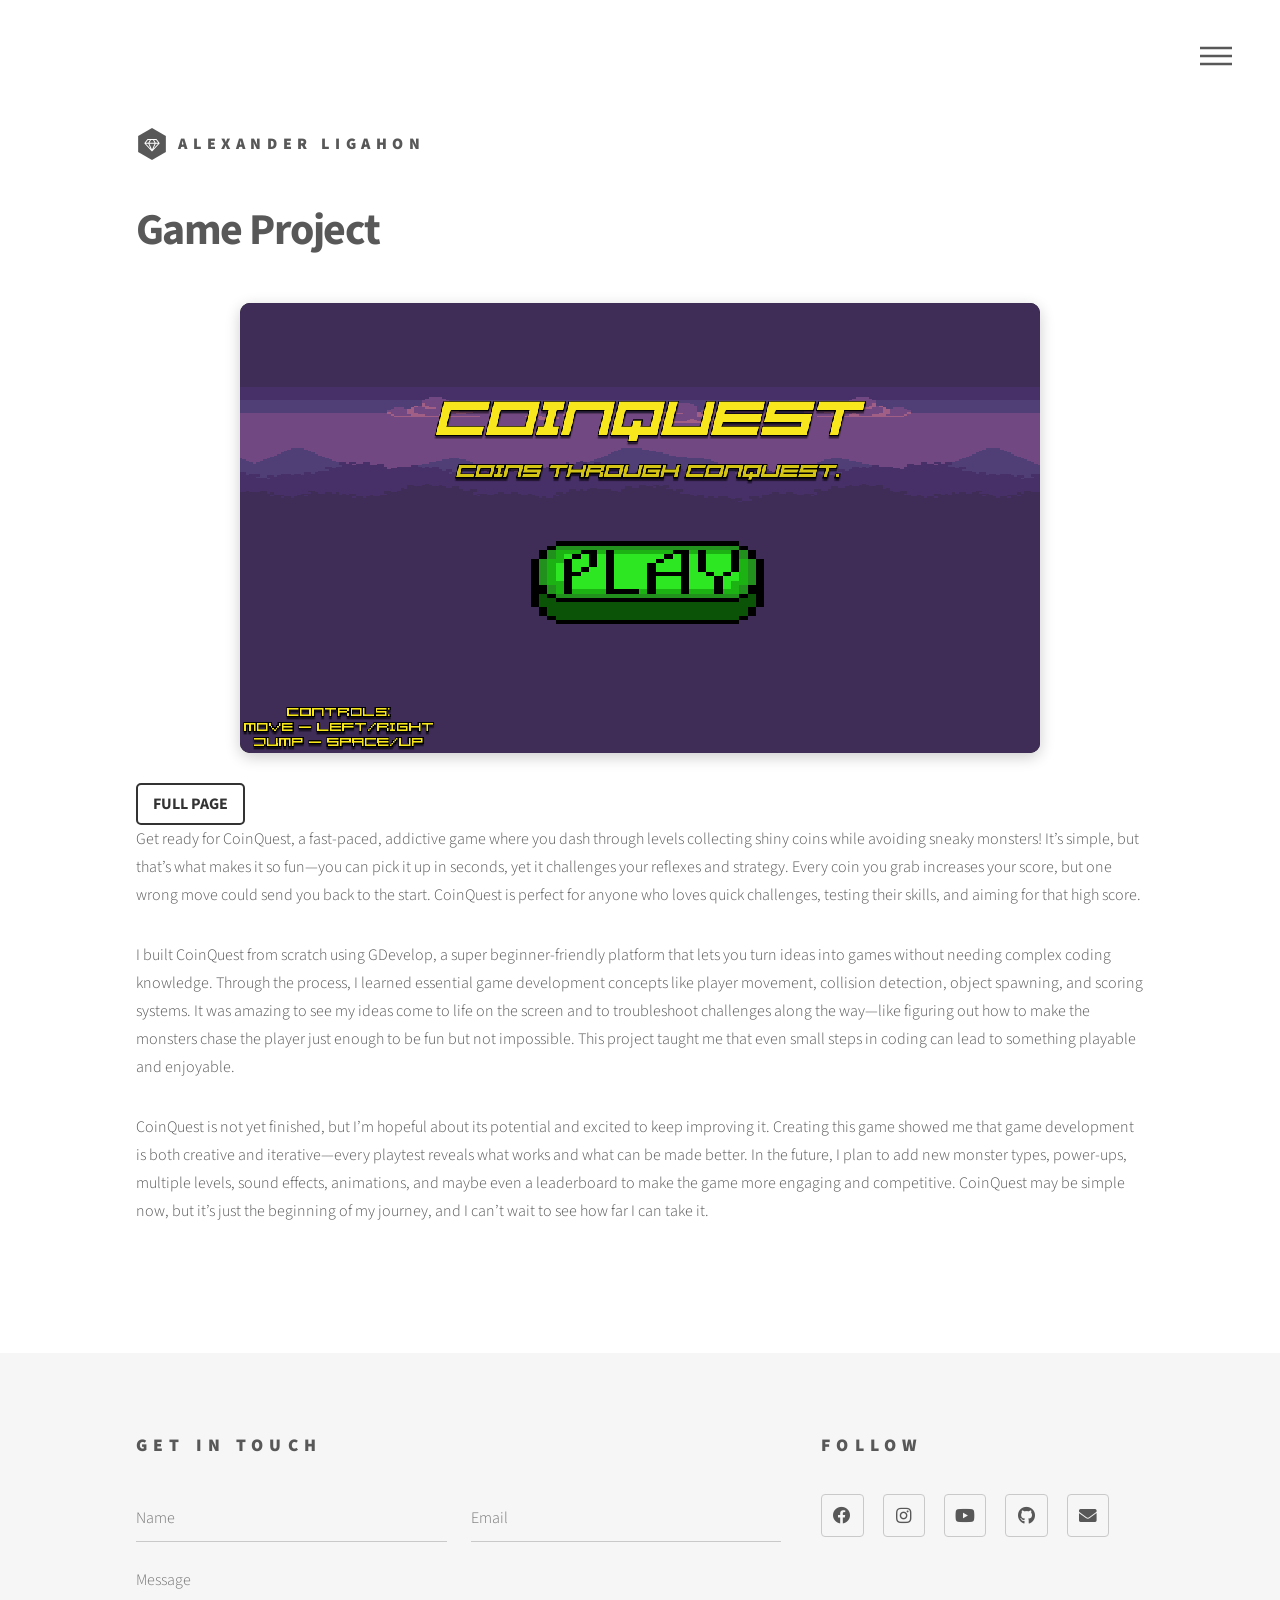
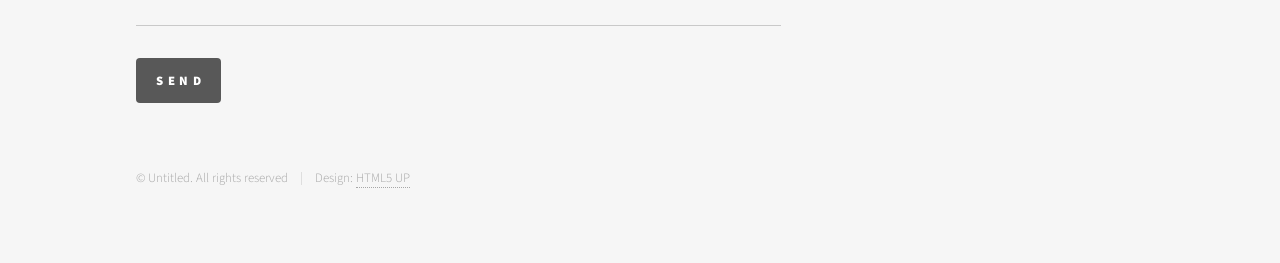
==== commit b483cf47: "Update Gameproject.html" ====
--- a/Alex'swebpage/Gameproject.html
+++ b/Alex'swebpage/Gameproject.html
@@ -52,7 +52,7 @@
 						<div class="inner">
 							<h1>Game Project</h1>
 							<iframe src="CoinQuest/index.html" class="game-frame "title="CoinQuest Game"></iframe>
-							<a href="https://alexanderligahon-stack.github.io/AlexanderLigahon/Alex'swebpage/CoinQuest/index.html" target="_blank" class="full-page-link">FULL PAGE</a>
+							<a href="https://alexanderligahon-stack.github.io/AlexanderLigahon/Alex'swebpage/CoinQuest/index.html" target="_blank" class="full-page-link" >FULL PAGE</a>
 							
 							<p>Get ready for CoinQuest, a fast-paced, addictive game where you dash through levels collecting shiny coins while avoiding sneaky monsters! It’s simple, but that’s what makes it so fun—you can pick it up in seconds, yet it challenges your reflexes and strategy. Every coin you grab increases your score, but one wrong move could send you back to the start. CoinQuest is perfect for anyone who loves quick challenges, testing their skills, and aiming for that high score.</p>
 							<p>I built CoinQuest from scratch using GDevelop, a super beginner-friendly platform that lets you turn ideas into games without needing complex coding knowledge. Through the process, I learned essential game development concepts like player movement, collision detection, object spawning, and scoring systems. It was amazing to see my ideas come to life on the screen and to troubleshoot challenges along the way—like figuring out how to make the monsters chase the player just enough to be fun but not impossible. This project taught me that even small steps in coding can lead to something playable and enjoyable.</p>
--- a/Alex'swebpage/assets/css/main.css
+++ b/Alex'swebpage/assets/css/main.css
@@ -3339,3 +3339,26 @@
     border-radius: 10px;  /* optional: rounded corners */
     box-shadow: 0 4px 15px rgba(0,0,0,0.2); /* optional shadow */
 }
+
+.game-container {
+    text-align: center;  /* centers everything inside */
+    margin-bottom: 20px; /* adds spacing below */
+}
+
+.full-page-link {
+    display: inline-block;    /* lets us style it nicely */
+    margin-top: 10px;         /* space between iframe and link */
+    font-weight: bold;
+    color: #333;              /* change color as needed */
+    text-decoration: none;    /* removes underline */
+    border: 2px solid #333;  /* optional: makes it look like a button */
+    padding: 5px 15px;
+    border-radius: 5px;
+    transition: all 0.3s ease;
+}
+
+.full-page-link:hover {
+    background-color: #333;
+    color: #fff;
+}
+
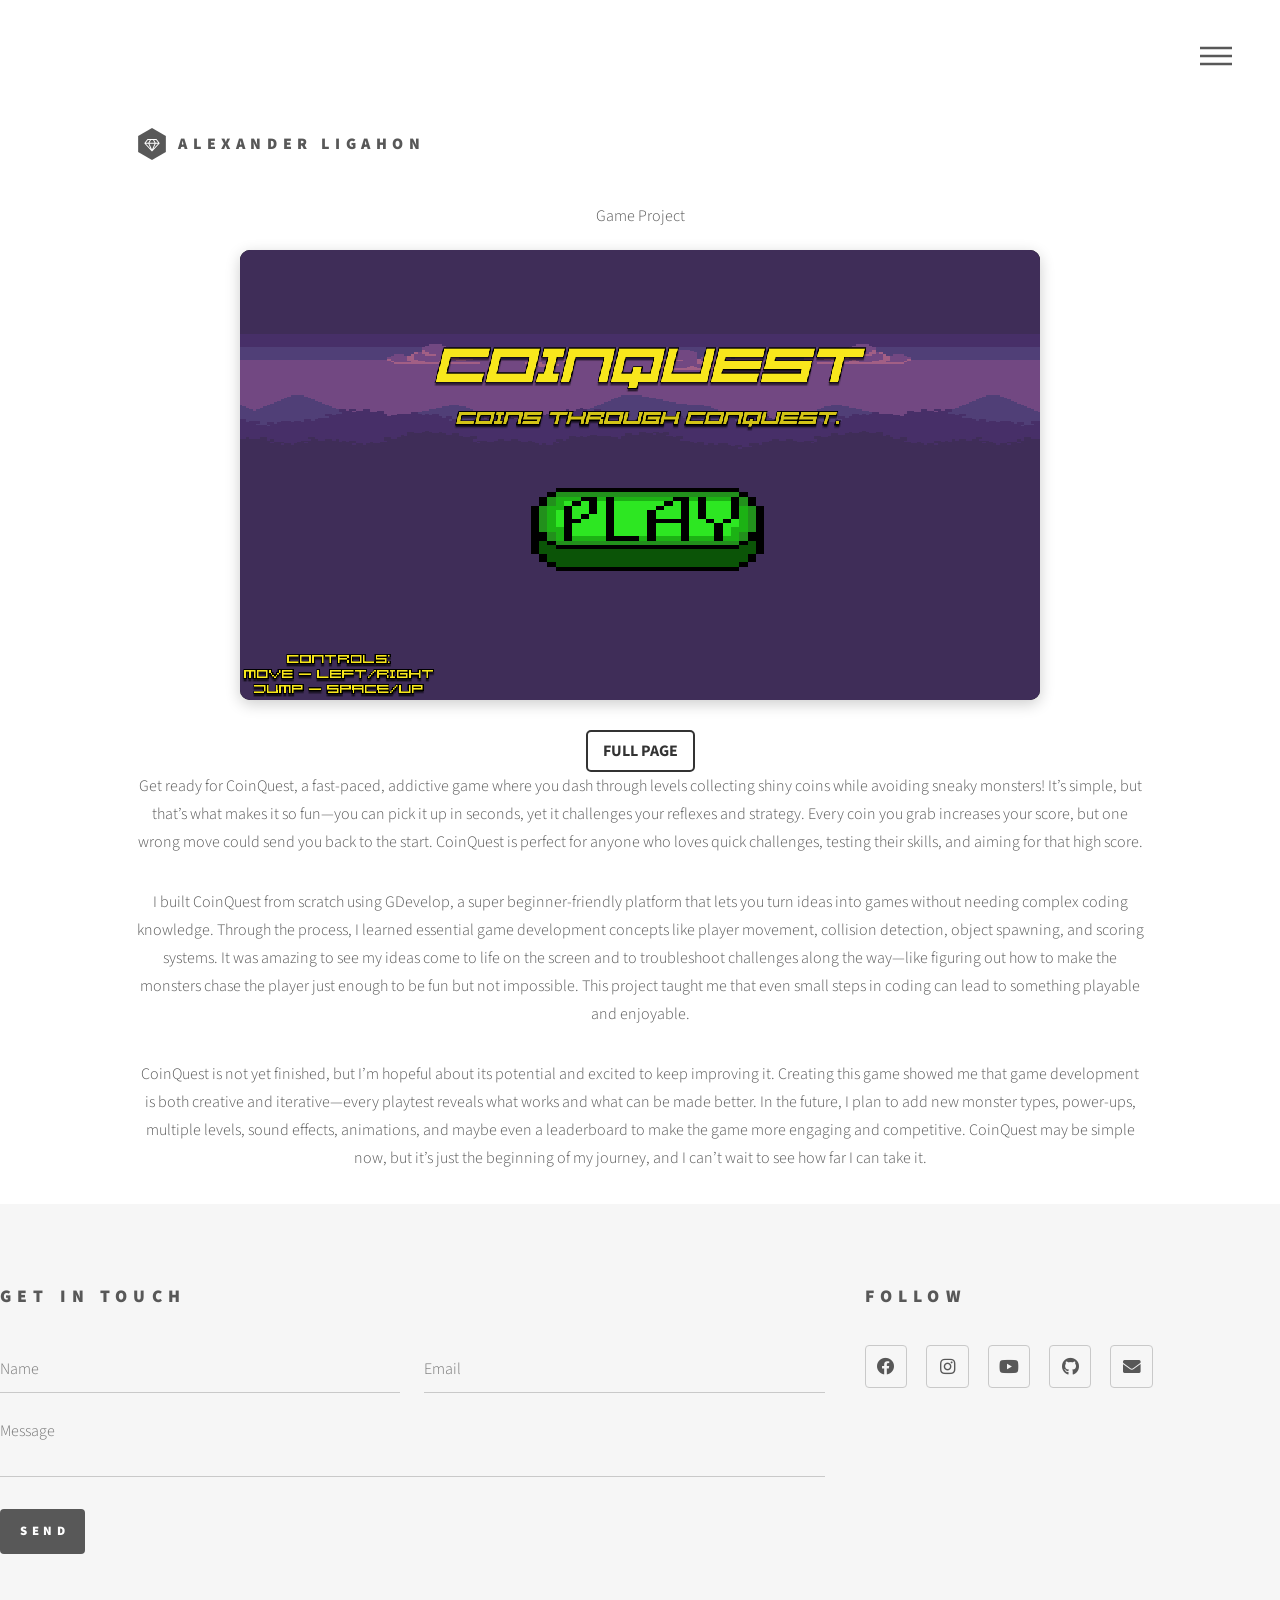
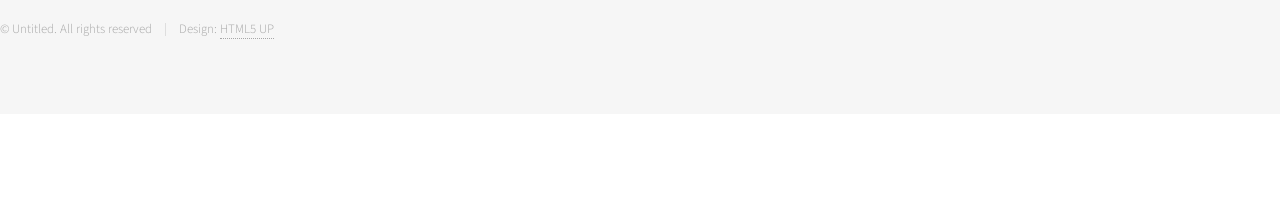
==== commit 697dbe47: "Update Gameproject.html" ====
--- a/Alex'swebpage/Gameproject.html
+++ b/Alex'swebpage/Gameproject.html
@@ -50,6 +50,8 @@
 				<!-- Main -->
 					<div id="main">
 						<div class="inner">
+
+							  <div class="game-container"
 							<h1>Game Project</h1>
 							<iframe src="CoinQuest/index.html" class="game-frame "title="CoinQuest Game"></iframe>
 							<a href="https://alexanderligahon-stack.github.io/AlexanderLigahon/Alex'swebpage/CoinQuest/index.html" target="_blank" class="full-page-link" >FULL PAGE</a>
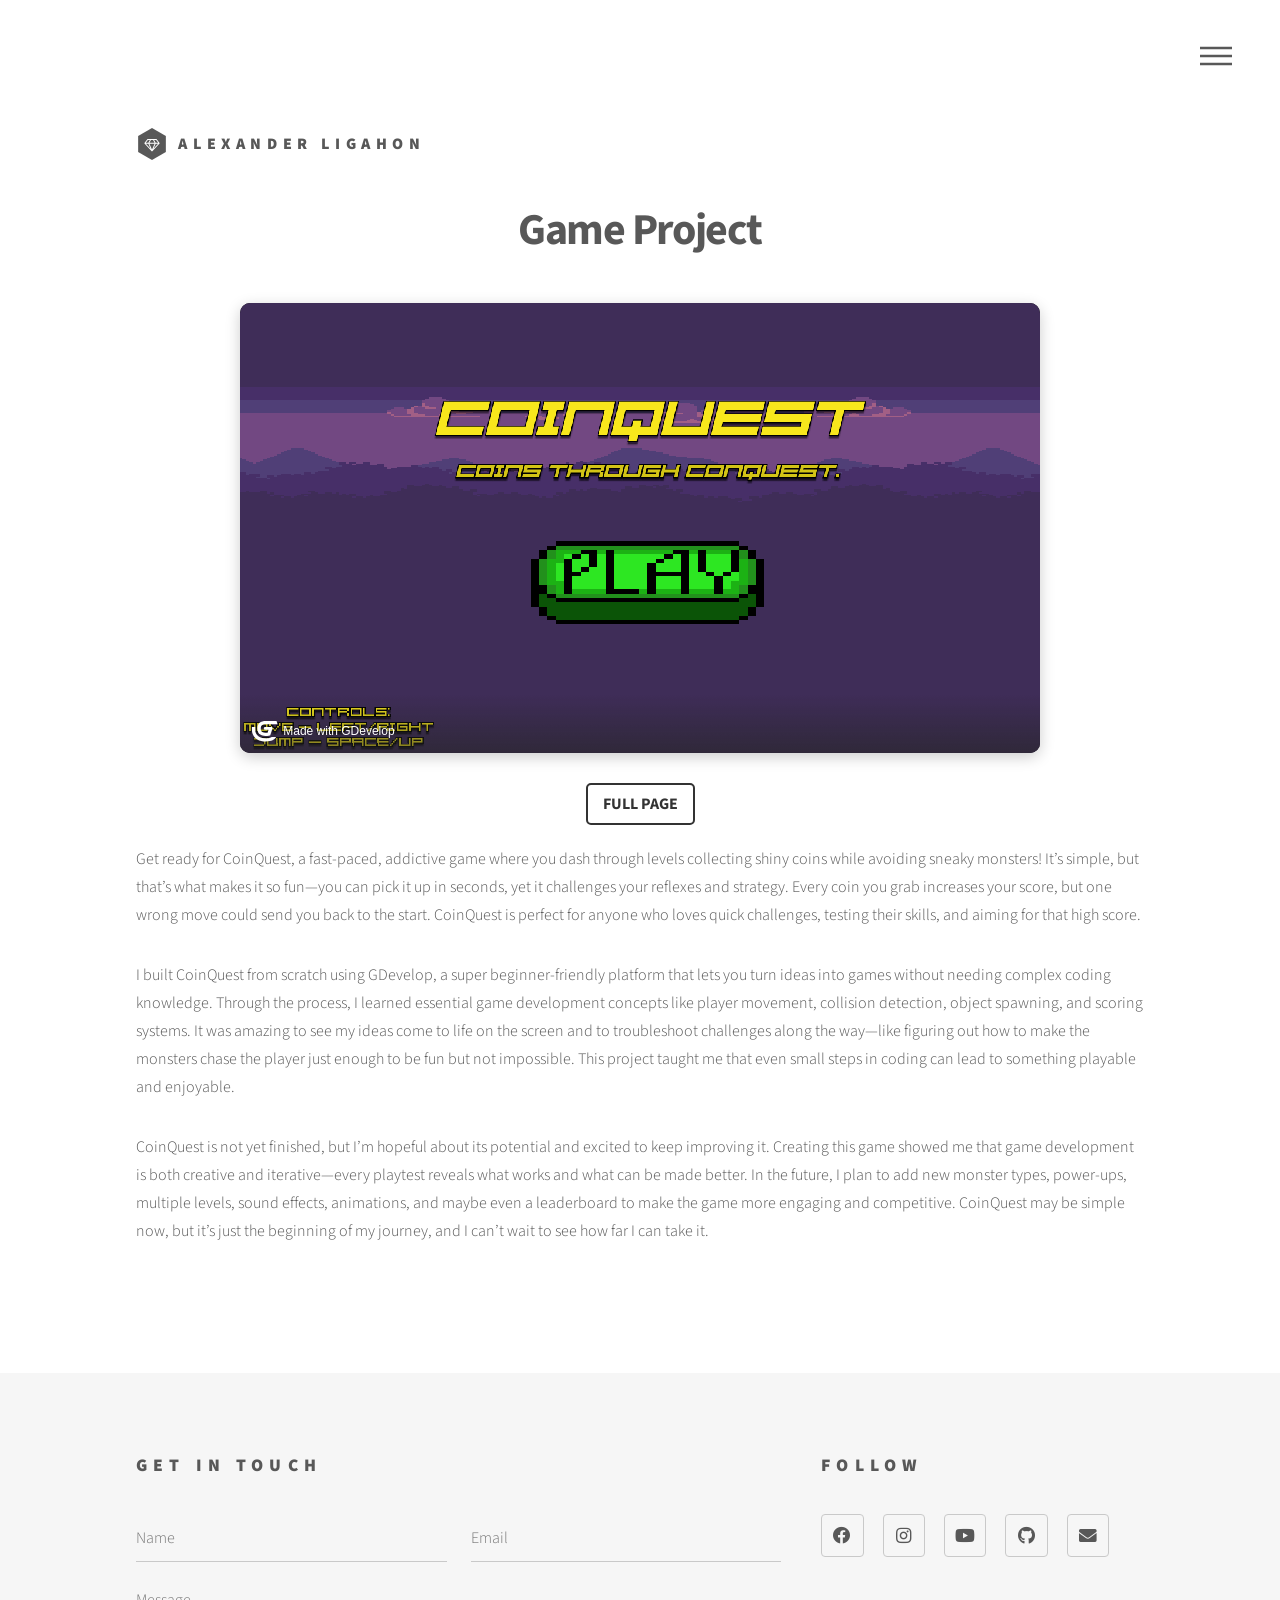
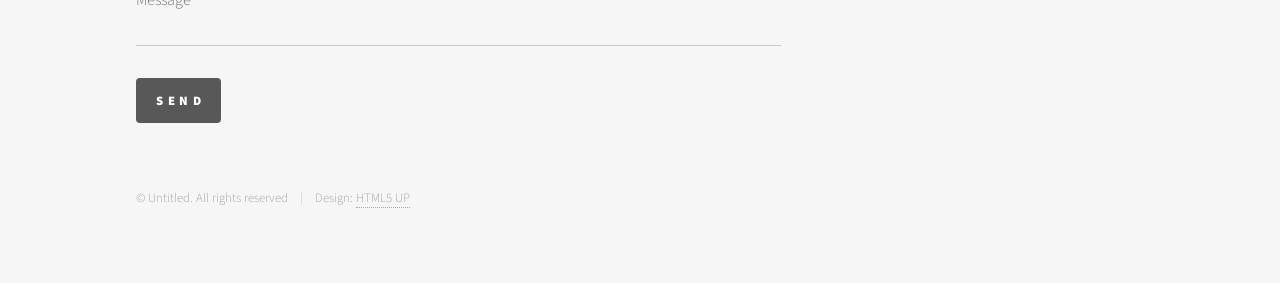
==== commit e6c60f0d: "Update Gameproject.html" ====
--- a/Alex'swebpage/Gameproject.html
+++ b/Alex'swebpage/Gameproject.html
@@ -51,11 +51,11 @@
 					<div id="main">
 						<div class="inner">
 
-							  <div class="game-container"
+							  <div class="game-container">
 							<h1>Game Project</h1>
 							<iframe src="CoinQuest/index.html" class="game-frame "title="CoinQuest Game"></iframe>
 							<a href="https://alexanderligahon-stack.github.io/AlexanderLigahon/Alex'swebpage/CoinQuest/index.html" target="_blank" class="full-page-link" >FULL PAGE</a>
-							
+							  </div>
 							<p>Get ready for CoinQuest, a fast-paced, addictive game where you dash through levels collecting shiny coins while avoiding sneaky monsters! It’s simple, but that’s what makes it so fun—you can pick it up in seconds, yet it challenges your reflexes and strategy. Every coin you grab increases your score, but one wrong move could send you back to the start. CoinQuest is perfect for anyone who loves quick challenges, testing their skills, and aiming for that high score.</p>
 							<p>I built CoinQuest from scratch using GDevelop, a super beginner-friendly platform that lets you turn ideas into games without needing complex coding knowledge. Through the process, I learned essential game development concepts like player movement, collision detection, object spawning, and scoring systems. It was amazing to see my ideas come to life on the screen and to troubleshoot challenges along the way—like figuring out how to make the monsters chase the player just enough to be fun but not impossible. This project taught me that even small steps in coding can lead to something playable and enjoyable.</p>
 							<p>CoinQuest is not yet finished, but I’m hopeful about its potential and excited to keep improving it. Creating this game showed me that game development is both creative and iterative—every playtest reveals what works and what can be made better. In the future, I plan to add new monster types, power-ups, multiple levels, sound effects, animations, and maybe even a leaderboard to make the game more engaging and competitive. CoinQuest may be simple now, but it’s just the beginning of my journey, and I can’t wait to see how far I can take it.</p>
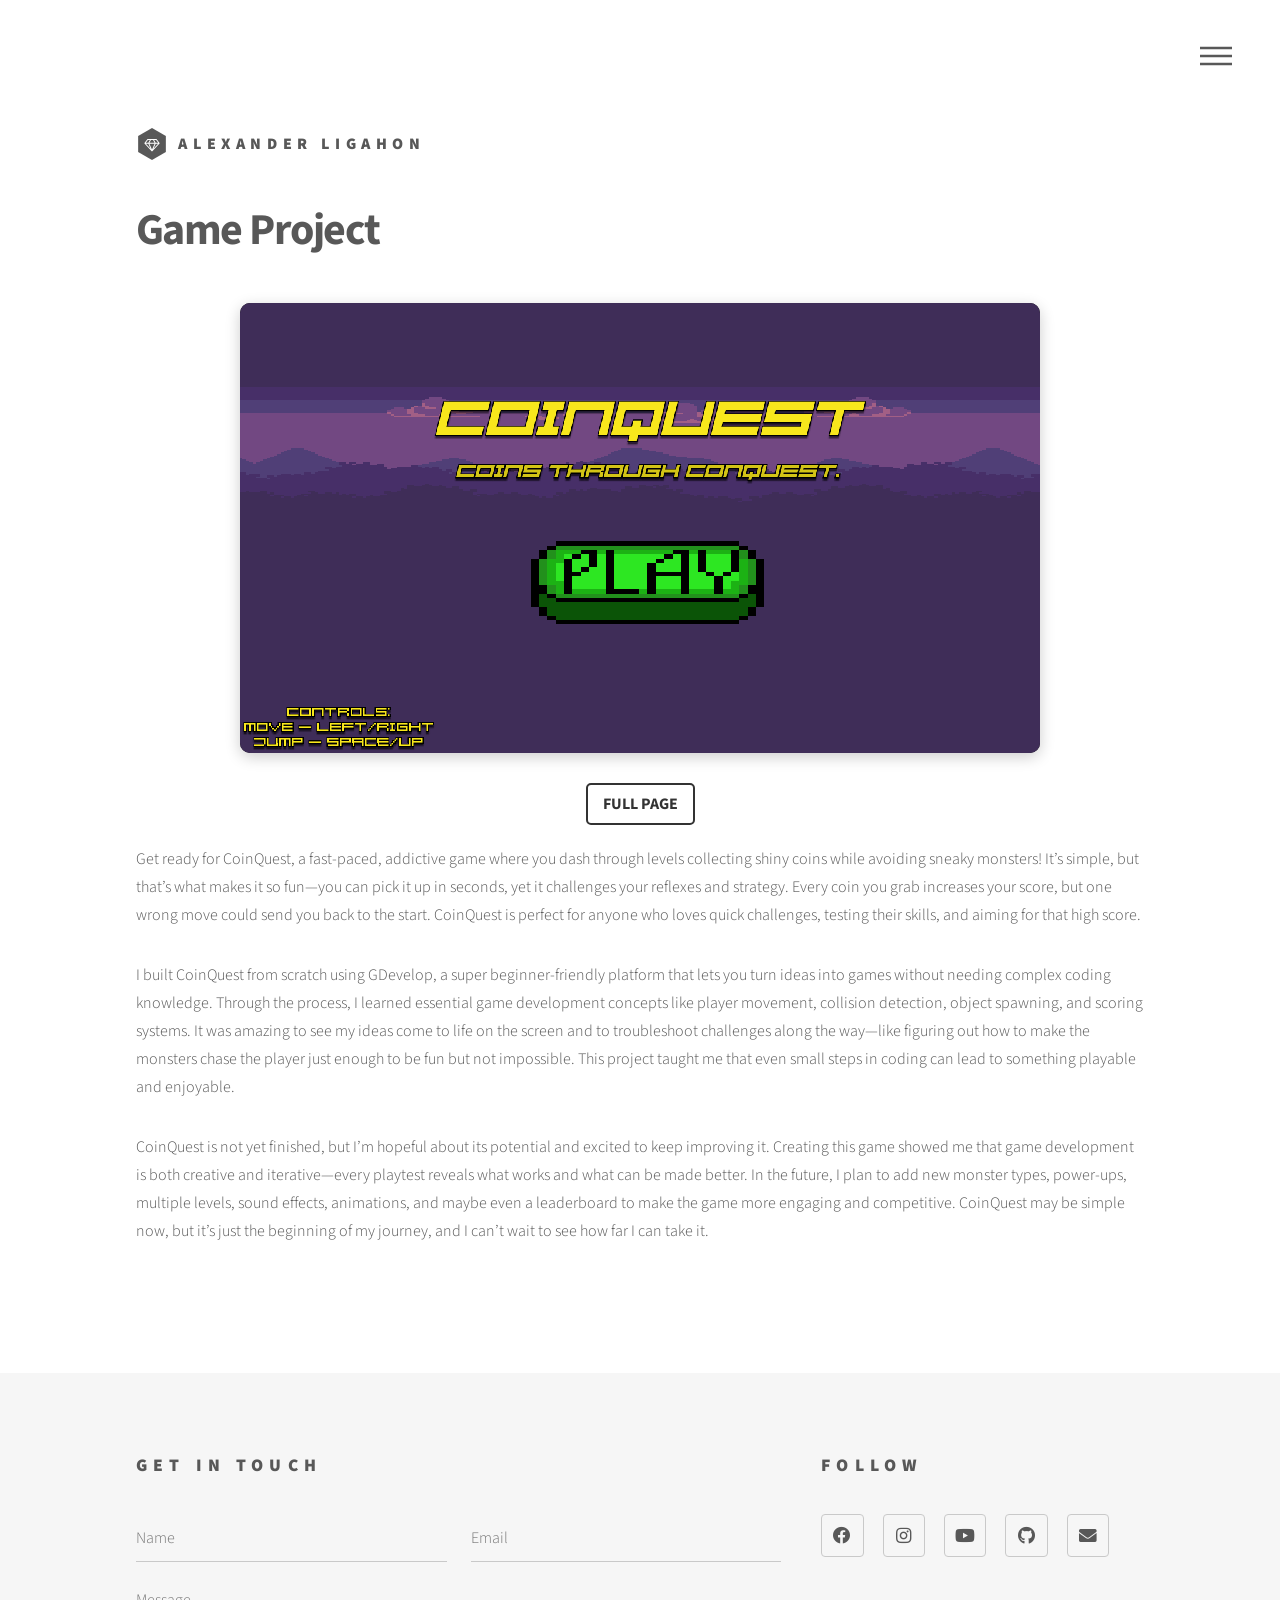
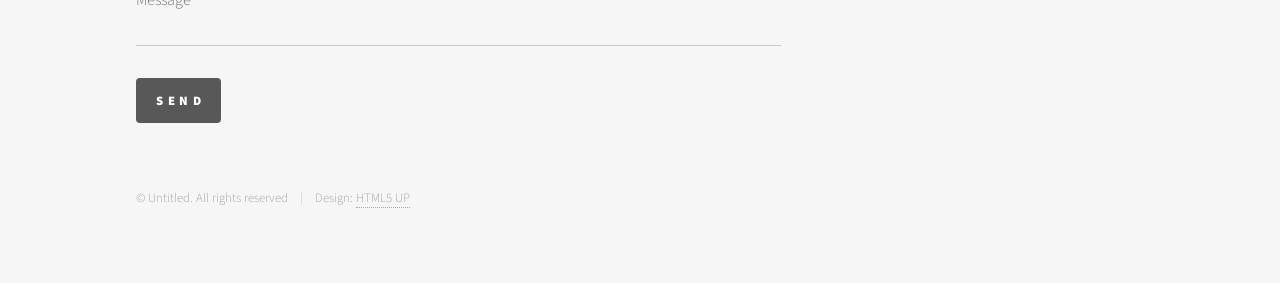
==== commit 087a80be: "Update Gameproject.html" ====
--- a/Alex'swebpage/Gameproject.html
+++ b/Alex'swebpage/Gameproject.html
@@ -51,8 +51,9 @@
 					<div id="main">
 						<div class="inner">
 
-							  <div class="game-container">
+							  
 							<h1>Game Project</h1>
+							<div class="game-container">
 							<iframe src="CoinQuest/index.html" class="game-frame "title="CoinQuest Game"></iframe>
 							<a href="https://alexanderligahon-stack.github.io/AlexanderLigahon/Alex'swebpage/CoinQuest/index.html" target="_blank" class="full-page-link" >FULL PAGE</a>
 							  </div>
